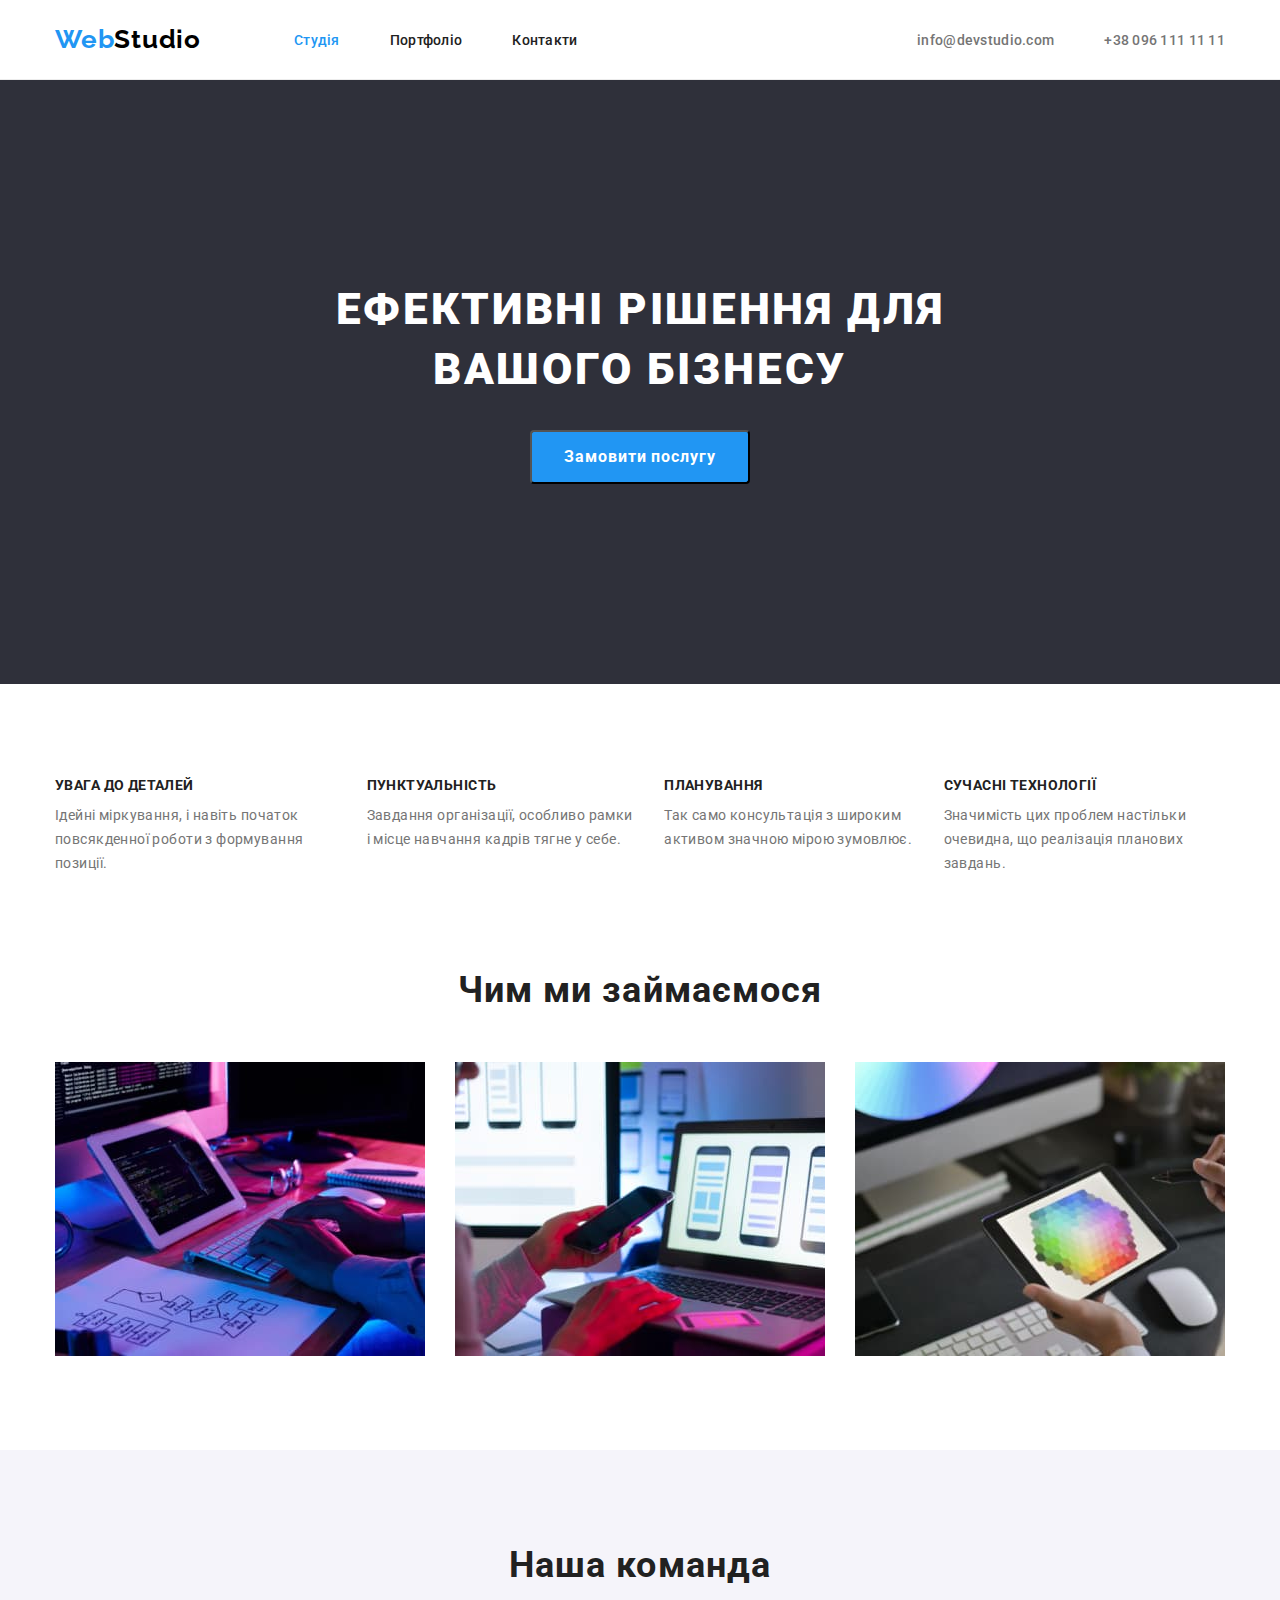
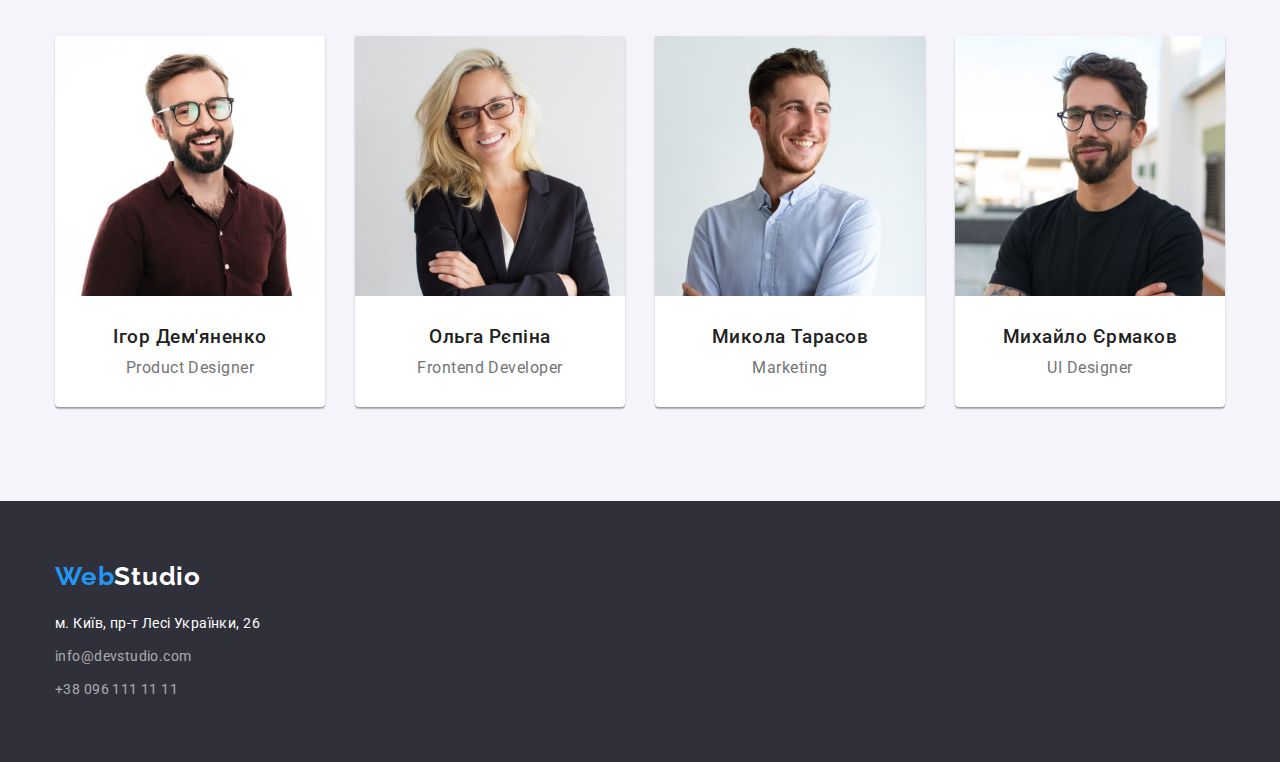
==== index.html @ 0bb7ec4d "Adds HW-3" ====
<!DOCTYPE html>
<html lang="uk">
<head>
    <meta charset="UTF-8">
    <meta http-equiv="X-UA-Compatible" content="IE=edge">
    <meta name="viewport" content="width=device-width, initial-scale=1.0">
    <title>Студія</title>
    <link rel="preconnect" href="https://fonts.googleapis.com">
    <link rel="preconnect" href="https://fonts.gstatic.com" crossorigin>
    <link
        href="https://fonts.googleapis.com/css2?family=Oleo+Script&family=Raleway:wght@700&family=Roboto:wght@400;500;700;900&display=swap"
        rel="stylesheet">
    <link rel="stylesheet" href="https://cdnjs.cloudflare.com/ajax/libs/modern-normalize/1.1.0/modern-normalize.min.css"
        integrity="sha512-wpPYUAdjBVSE4KJnH1VR1HeZfpl1ub8YT/NKx4PuQ5NmX2tKuGu6U/JRp5y+Y8XG2tV+wKQpNHVUX03MfMFn9Q=="
        crossorigin="anonymous" referrerpolicy="no-referrer">
    <link rel="stylesheet" href="./css/styles.css">
</head>
<body>
    
    <!-- Шапка сайту -->
    <header class="header">
        <div class="container">
            <nav class="nav">
                <a href="#" class="logo-header link"><span>Web</span>Studio</a>
                <ul class="list">
                    <li class="list-item">
                        <a href="/" class="nav-item active link">Студія</a>
                    </li>
                    <li class="list-item">
                        <a href="./portfolio.html" class="nav-item link">Портфоліо</a>
                    </li>
                    <li class="list-item">
                        <a href="#" class="nav-item link">Контакти</a>
                    </li>
                </ul>                      
            </nav>
            <ul class="list">
                <li class="list-item">
                    <a href="mailto:info@devstudio.com" class="address-header link">info@devstudio.com</a>                
                </li>
                <li class="list-item">
                    <a href="tel:+380961111111" class="address-header link">+38 096 111 11 11</a>                
                </li>
            </ul>
        </div>
    </header>

    <!-- Головний контент сторінки -->
    <main>
        <!-- Герой -->
        <section class="hero">
            <div class="container">
                <h1 class="hero-title">Ефективні рішення для вашого бізнесу</h1>
                <button type="button" class="hero-button">Замовити послугу</button>
            </div>                
        </section>

        <!-- Особливості -->
        <section class="characteristics section no-padding">
            <div class="container">
                <h2 class="characteristics-title visually-hidden">Особливості</h2>
                <ul class="list">
                    <li class="list-item">
                        <h3 class="characteristic-title">Увага до деталей</h3>
                        <p class="characteristic-text">Ідейні міркування, і навіть початок повсякденної роботи з формування позиції.</p>
                    </li>
                    <li class="list-item">
                        <h3 class="characteristic-title">Пунктуальність</h3>
                        <p class="characteristic-text">Завдання організації, особливо рамки і місце навчання кадрів тягне у себе.</p>
                    </li>
                    <li class="list-item">
                        <h3 class="characteristic-title">Планування</h3>
                        <p class="characteristic-text">Так само консультація з широким активом значною мірою зумовлює.</p>
                    </li>
                    <li class="list-item">
                        <h3 class="characteristic-title">Сучасні технології</h3>
                        <p class="characteristic-text">Значимість цих проблем настільки очевидна, що реалізація планових завдань.</p>
                    </li>
                </ul>
            </div>
        </section>

        <!-- Чим ми займаємося -->
        <section class="works section">
            <div class="container">
                <h2 class="works-title">Чим ми займаємося</h2>
                <ul class="list">
                    <li class="list-item">
                        <img src="./images/img1.jpg" alt="Програміст працює за робочим столом в офісі" width="370">
                    </li>
                    <li class="list-item">
                        <img src="./images/img2.jpg" alt="Дизайнер розробляє застосунок для смартфонів" width="370">
                    </li>
                    <li class="list-item">
                        <img src="./images/img3.jpg" alt="Дизайнер з графічним планшетом з вибором кольорів" width="370">
                    </li>
                </ul>
            </div>
        </section>

        <!-- Наша команда -->
        <section class="team">
            <div class="container">
                <h2 class="team-title">Наша команда</h2>
                <ul class="list">
                    <li class="card">
                        <img src="./images/card1.jpg" alt="Фото Ігоря Дем'яненка" width="270">
                        <div class="card-description">
                            <h3 class="card-title">Ігор Дем'яненко</h3>
                            <p lang="en" class="card-text">Product Designer</p>
                        </div>                        
                    </li>
                    <li class="card">
                        <img src="./images/card2.jpg" alt="Фото Ольги Рєпіной" width="270">
                        <div class="card-description">
                            <h3 class="card-title">Ольга Рєпіна</h3>
                            <p lang="en" class="card-text">Frontend Developer</p>
                        </div>                        
                    </li>
                    <li class="card">
                        <img src="./images/card3.jpg" alt="Фото Миколи Тарасова" width="270">
                        <div class="card-description">
                            <h3 class="card-title">Микола Тарасов</h3>
                            <p lang="en" class="card-text">Marketing</p>
                        </div>                        
                    </li>
                    <li class="card">
                        <img src="./images/card4.jpg" alt="Фото Михайла Єрмакова" width="270">
                        <div class="card-description">
                            <h3 class="card-title">Михайло Єрмаков</h3>
                            <p lang="en" class="card-text">UI Designer</p>
                        </div>                        
                    </li>
                </ul>
            </div>
        </section>        
    </main>

    <!-- Підвал сторінки -->
    <footer class="footer">
        <div class="container">
            <a href="#" class="logo-footer link"><span>Web</span>Studio</a>
            <address class="address">
                <ul class="list">
                    <li class="list-footer">
                        <a href="https://goo.gl/maps/SeXWdGzoHRJxyxAJA" class="map-footer link" target="_blank" rel="noopener noreferrer">м. Київ, пр-т Лесі Українки, 26</a>
                    </li>
                    <li class="list-footer">
                        <a href="mailto:info@devstudio.com" class="address-footer link">info@devstudio.com</a>
                    </li>
                    <li class="list-footer">
                        <a href="tel:+380961111111" class="address-footer link">+38 096 111 11 11</a>
                    </li>
                </ul>            
            </address>        
        </div>
    </footer>
</body>
</html>
---- css/styles.css ----
html {
   box-sizing: border-box;
}
*,
*::before,
*::after {
   box-sizing: inherit;
}
:root {
   --title-dark-color: #212121;
   --text-dark-color: #757575;
   --background-dark-color: #2F303A;
   --black-color: #000000;
   --accent-color: #2196F3;
   --white-color: #FFFFFF;
   --text-light-color: rgba(255, 255, 255, 0.6);
   --background-light-color: #F5F5F5;
   --background-gray-color: #F5F4FA;
   --button-active-color: #188CE8;
   --border-portfolio-color: #EEEEEE;
   --border-header-color: #ECECEC;
}
body {
   margin: 0;
   font-family: 'Roboto', sans-serif;
   color: var(--title-dark-color);
}
.hero-button,
.portfolio-button {
   cursor: pointer;
   font-family: inherit;
}
.link {
   text-decoration: none;
}
.list {
   list-style: none;
   padding: 0;
   margin: 0;
}
img {
   display: block;
   max-width: 100%;
}
h1,
h2,
h3,
h4,
h5,
h6,
p {
   margin: 0;
}
.visually-hidden {
    position: absolute;
    white-space: nowrap;
    width: 1px;
    height: 1px;
    overflow: hidden;
    border: 0;
    padding: 0;
    clip: rect(0 0 0 0);
    clip-path: inset(50%);
    margin: -1px;
 }
 .logo-header,
 .logo-footer {
    font-family: 'Raleway', sans-serif;
    font-weight: 700;
    font-size: 26px;
    line-height: 1.19;
    letter-spacing: 0.03em;
 }
 .container {
    width: 1200px;
    margin: 0 auto;
    padding-left: 15px;
    padding-right: 15px;
 }
 .section {
    padding-top: 94px;
    padding-bottom: 94px;
 }
 .section.no-padding {   
    padding-bottom: 0;
 }

/* Шапка сайту */
.header {
   border-bottom: 1px solid var(--border-header-color);

   background-color: var(--white-color); 
}
.header .container {
   display: flex;
   justify-content: space-between;
   padding-top: 24px;
   padding-bottom: 24px;  
}
.nav,
.header .list {
   display: flex;
   align-items: center;
   /* text-align: center; */
}
.logo-header {
   margin-right: 93px;
   
   color: var(--black-color);   
}
.header .list-item:not(:first-child) {
   margin-left: 50px;
}
.nav-item,
.address-header {   
   font-weight: 500;
   font-size: 14px;
   line-height: 1.14;
   letter-spacing: 0.02em;   
}
.nav-item {
   color: var(--title-dark-color);
}
.address-header {
   color: var(--text-dark-color);
}
.active,
.nav-item:hover,
.nav-item:focus,
.address-header:hover,
.address-header:focus,
.logo-header > span {
   color: var(--accent-color);
}

/* Герой */
.hero {
   text-align: center;
   padding-top: 200px;
   padding-bottom: 200px;
   
   background-color: var(--background-dark-color);
}
.hero-title {
   max-width: 696px;
   margin: 0 auto 30px;

   color: var(--white-color); 

   font-weight: 900;
   font-size: 44px;
   line-height: 1.36;   
   letter-spacing: 0.06em;
   text-transform: uppercase;     
}
.hero-button {
   border-radius: 4px;
   padding: 10px 32px;

   color: var(--white-color);
   background-color: var(--accent-color); 

   font-weight: 700;
   font-size: 16px;
   line-height: 1.88;    
   letter-spacing: 0.06em;   
}
.hero-button:hover,
.hero-button:focus {
   background-color: var(--button-active-color);
}

/* Особливості */
.characteristics .list {
   display: flex;
}
.characteristics .list-item:not(:last-child) {
   margin-right: 30px;
}
.characteristic-title {
   margin-bottom: 10px;

   font-weight: 700;
   font-size: 14px;
   line-height: 1.14;
   letter-spacing: 0.03em;
   text-transform: uppercase;   
}
.characteristic-text {
   color: var(--text-dark-color);

   font-size: 14px;
   line-height: 1.71;   
   letter-spacing: 0.03em;  
}

/* Чим ми займаємося */
.works-title {
   margin-bottom: 50px;
   text-align: center; 

   font-weight: 700;
   font-size: 36px;
   line-height: 1.17;   
   letter-spacing: 0.03em;   
}
.works .list {
   display: flex;
}
.works .list-item:not(:last-child) {
   margin-right: 30px;
}

/* Наша команда */
.team {
   background-color: var(--background-gray-color);
}
.team .container {
   padding-top: 94px;
   padding-bottom: 94px; 
   text-align: center;
}
.team .list {
   display: flex;
}
.team-title { 
   margin-bottom: 50px;
  
   font-weight: 700;
   font-size: 36px;
   line-height: 1.17;   
   letter-spacing: 0.03em;   
}
.card {
   background-color: var(--white-color);

   font-size: 16px;
   line-height: 1.19;  
   letter-spacing: 0.03em;
   
   border-radius: 0px 0px 4px 4px;
   box-shadow: 0px 1px 3px rgba(0, 0, 0, 0.12), 0px 1px 1px rgba(0, 0, 0, 0.14), 0px 2px 1px rgba(0, 0, 0, 0.2);
}
.card:not(:last-child) {
   margin-right: 30px;
}
.card-description {
   padding-top: 30px;
   padding-bottom: 30px;
}
.card-title {
   font-weight: 500;
}
.card-text {
   margin-top: 10px;

   color: var(--text-dark-color);    
}

/* Підвал сторінки */
.footer {
   padding-top: 60px;
   padding-bottom: 60px;

   background-color: var(--background-dark-color);   
}
.logo-footer {
   color: var(--white-color); 
} 
.map-footer,
.address-footer {   
   font-style: normal;  
   font-size: 14px;
   line-height: 1.71;   
   letter-spacing: 0.03em;
}
.map-footer {
   color: var(--white-color);
}
.address-footer {   
   color: var(--text-light-color);   
}
.map-footer:hover,
.map-footer:focus,
.address-footer:hover,
.address-footer:focus,
.logo-footer > span {
   color: var(--accent-color);
}
.address {
   margin-top: 20px;
}
.list-footer:not(:last-child) {
   margin-bottom: 9px;
}

/* Портфоліо */
.buttons {
   display: flex;
   justify-content: center;
   margin-bottom: 50px;
}
.buttons .list-item:not(:last-child) {
   margin-right: 8px;
}
.portfolio-button {
   padding: 6px 22px;
   text-align: center;
   border: none;
   border-radius: 4px;

   background-color: var(--background-gray-color);

   font-weight: 500;
   font-size: 16px;
   line-height: 1.62;   
   letter-spacing: 0.03em;  
}
.portfolio-button:hover,
.portfolio-button:focus {
   box-shadow: 0px 3px 1px rgba(0, 0, 0, 0.1), 0px 1px 2px rgba(0, 0, 0, 0.08), 0px 2px 2px rgba(0, 0, 0, 0.12);
   
   background-color: var(--accent-color);
   color: var(--white-color);   
}
.projects {
   display: flex;
   flex-wrap: wrap;
   gap: 30px; 

   /* display: grid;
   grid-template-columns: repeat(3, 1fr);
   grid-template-rows: repeat(3, 1fr);
   grid-column-gap: 30px;
   grid-row-gap: 30px; */
}
.project {
   flex-basis: calc((100% - 60px) / 3);   

   background-color: var(--white-color);    
}
.project img {
   width: 100%;
}
.project-description {
   padding: 20px 24px;
   border-right: 1px solid var(--border-portfolio-color);
   border-left: 1px solid var(--border-portfolio-color);
   border-bottom: 1px solid var(--border-portfolio-color);
}
.project-title {  
   font-weight: 700;
   font-size: 18px;
   line-height: 2.0;  
   letter-spacing: 0.06em;
}
.project-text {
   margin-top: 4px;

   color: var(--text-dark-color);   
   font-size: 16px;
   line-height: 1.88;  
   letter-spacing: 0.03em;     
}
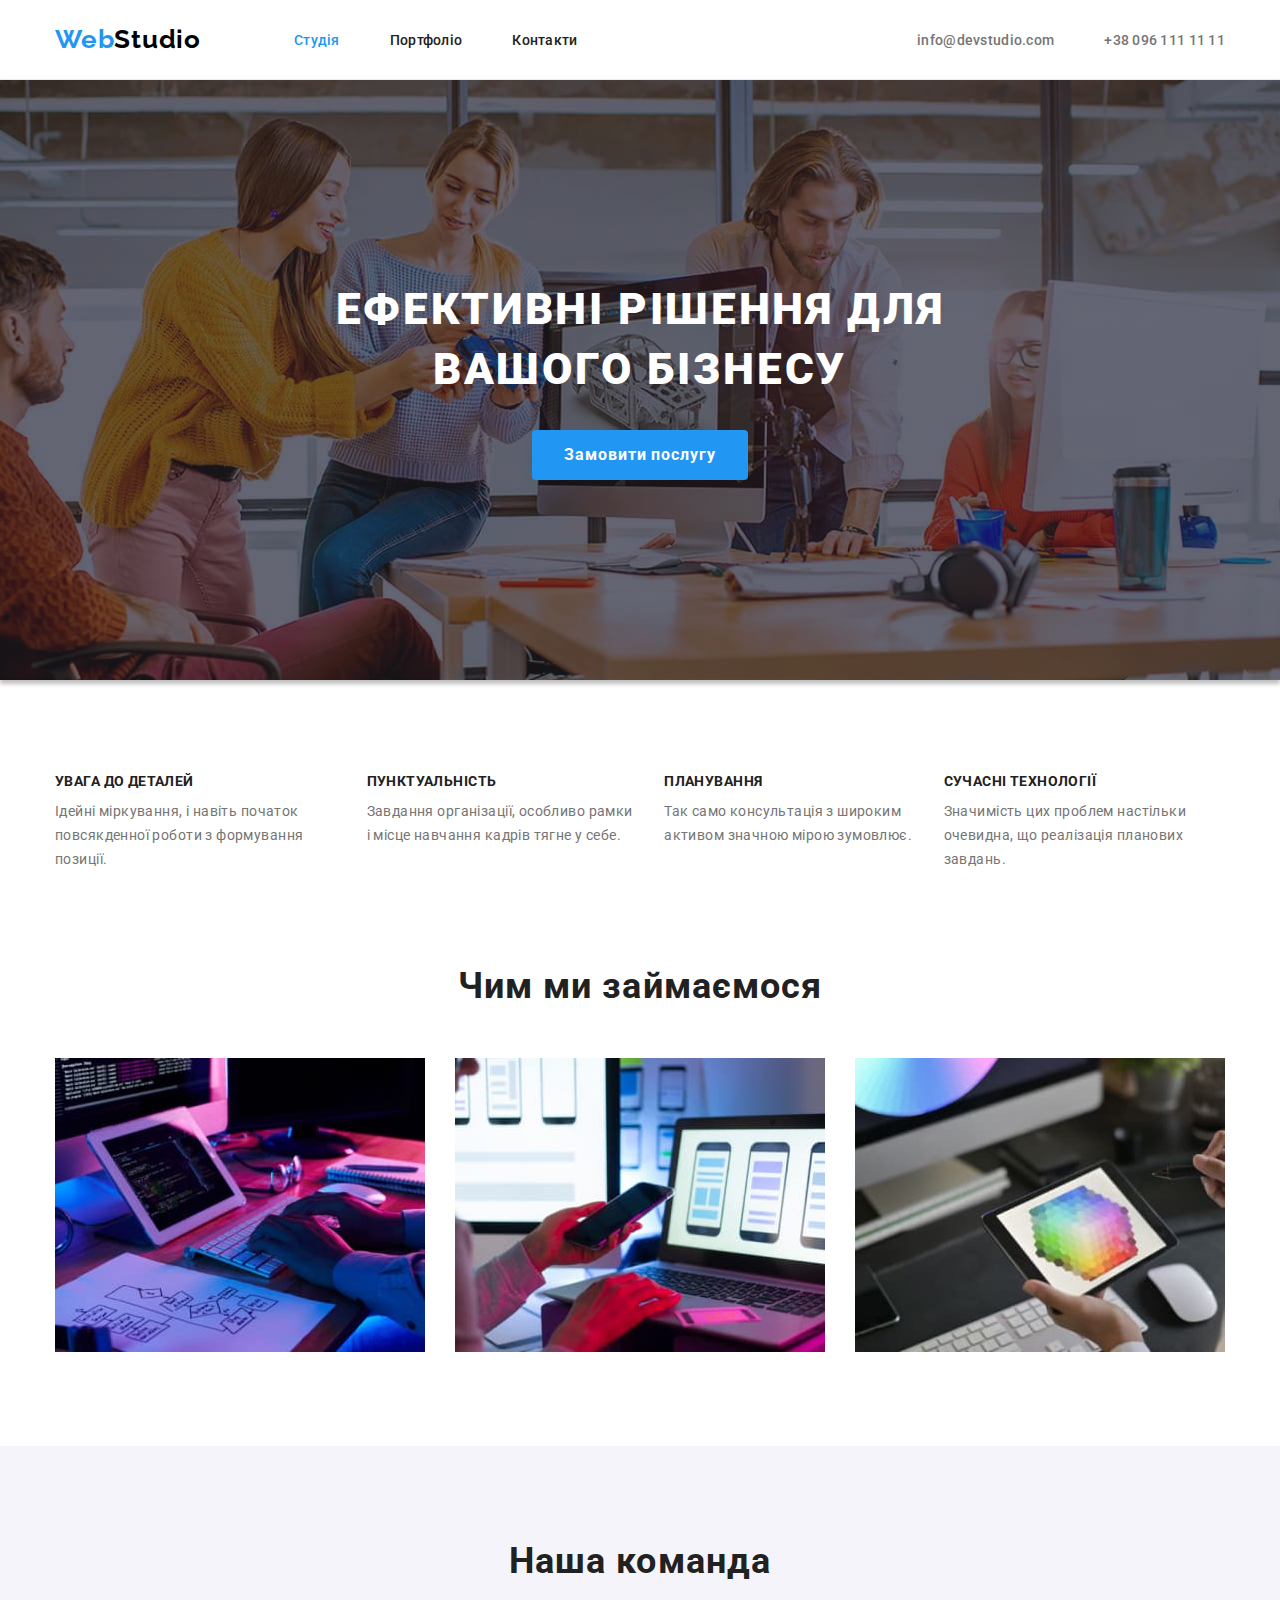
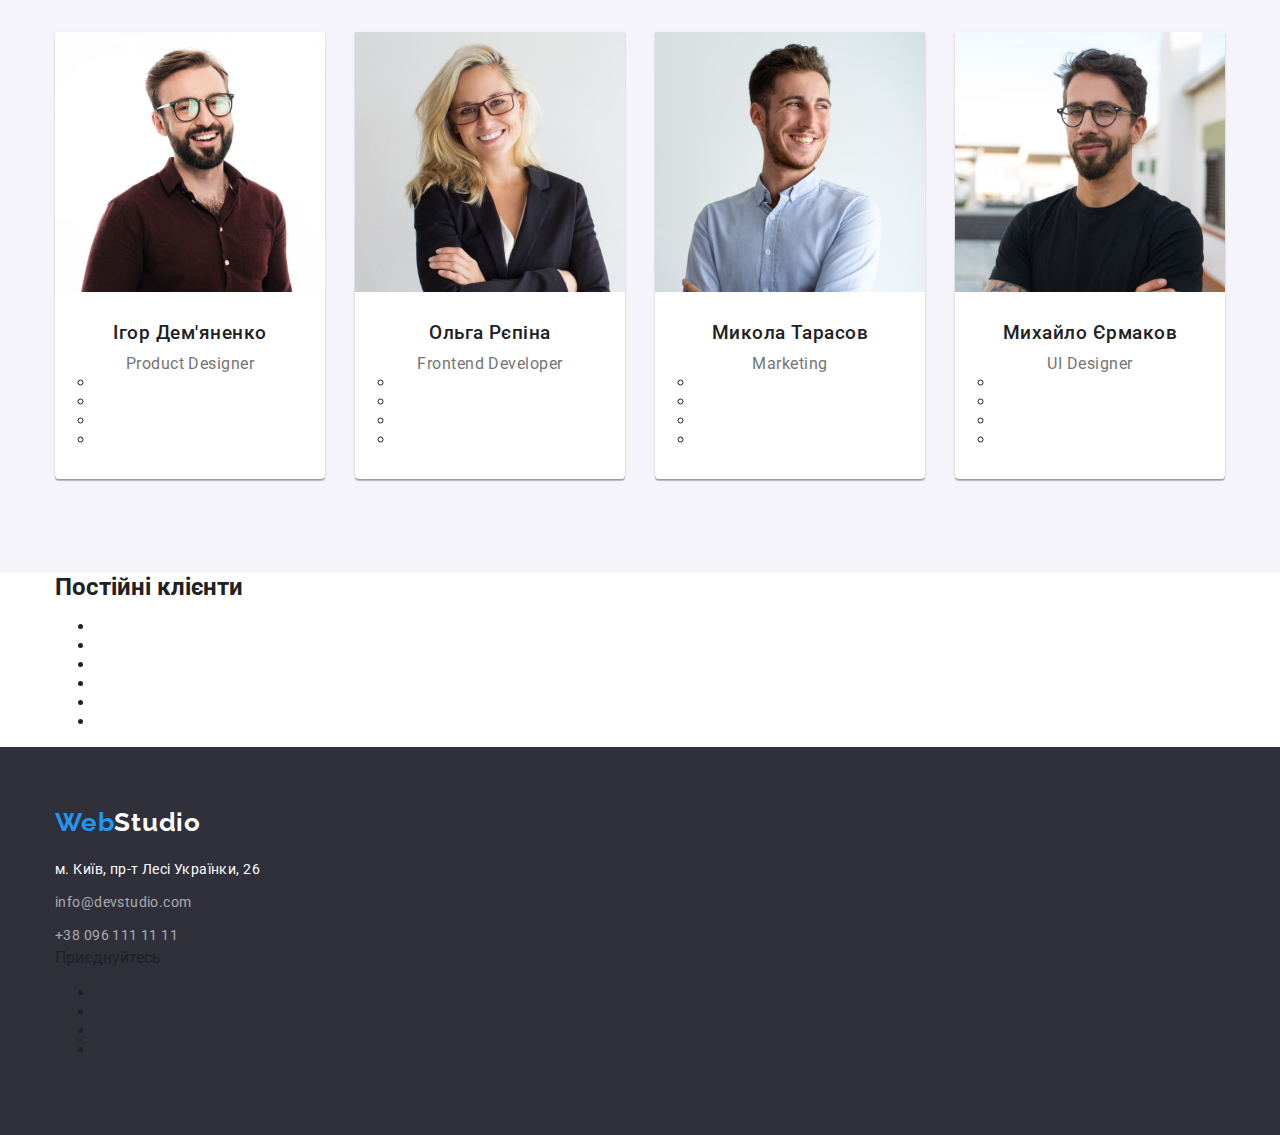
==== commit 2bbb8b51: "Adds section clients" ====
--- a/index.html
+++ b/index.html
@@ -108,6 +108,12 @@
                         <div class="card-description">
                             <h3 class="card-title">Ігор Дем'яненко</h3>
                             <p lang="en" class="card-text">Product Designer</p>
+                            <ul>
+                                <li></li>
+                                <li></li>
+                                <li></li>
+                                <li></li>
+                            </ul>
                         </div>                        
                     </li>
                     <li class="card">
@@ -115,6 +121,12 @@
                         <div class="card-description">
                             <h3 class="card-title">Ольга Рєпіна</h3>
                             <p lang="en" class="card-text">Frontend Developer</p>
+                            <ul>
+                                <li></li>
+                                <li></li>
+                                <li></li>
+                                <li></li>
+                            </ul>
                         </div>                        
                     </li>
                     <li class="card">
@@ -122,6 +134,12 @@
                         <div class="card-description">
                             <h3 class="card-title">Микола Тарасов</h3>
                             <p lang="en" class="card-text">Marketing</p>
+                            <ul>
+                                <li></li>
+                                <li></li>
+                                <li></li>
+                                <li></li>
+                            </ul>
                         </div>                        
                     </li>
                     <li class="card">
@@ -129,11 +147,32 @@
                         <div class="card-description">
                             <h3 class="card-title">Михайло Єрмаков</h3>
                             <p lang="en" class="card-text">UI Designer</p>
-                        </div>                        
-                    </li>
-                </ul>
-            </div>
-        </section>        
+                            <ul>
+                                <li></li>
+                                <li></li>
+                                <li></li>
+                                <li></li>
+                            </ul>
+                        </div>                        
+                    </li>
+                </ul>
+            </div>
+        </section>
+        
+        <!-- Постійні клієнти -->
+        <section class="clients">
+            <div class="container">
+                <h2 class="clients-title">Постійні клієнти</h2>
+                <ul>
+                    <li></li>
+                    <li></li>
+                    <li></li>
+                    <li></li>
+                    <li></li>
+                    <li></li>
+                </ul>
+            </div>
+        </section>
     </main>
 
     <!-- Підвал сторінки -->
@@ -152,7 +191,16 @@
                         <a href="tel:+380961111111" class="address-footer link">+38 096 111 11 11</a>
                     </li>
                 </ul>            
-            </address>        
+            </address>
+            <div>
+                <p>Приєднуйтесь</p>
+                <ul>
+                    <li></li>
+                    <li></li>
+                    <li></li>
+                    <li></li>
+                </ul>
+            </div>        
         </div>
     </footer>
 </body>
--- a/css/styles.css
+++ b/css/styles.css
@@ -19,6 +19,9 @@
    --button-active-color: #188CE8;
    --border-portfolio-color: #EEEEEE;
    --border-header-color: #ECECEC;
+   --icon-color: #AFB1B8;
+   --overlay-color: rgba(47, 48, 58, 0.4);
+   --background-hero-color: #C4C4C4;
 }
 body {
    margin: 0;
@@ -138,8 +141,14 @@
    text-align: center;
    padding-top: 200px;
    padding-bottom: 200px;
-   
-   background-color: var(--background-dark-color);
+   box-shadow: 0px 4px 4px rgba(0, 0, 0, 0.25);   
+      
+   background: 
+      linear-gradient(var(--overlay-color), var(--overlay-color)), 
+      url('../images/hero.jpg');
+   background-position: center;
+   background-repeat: no-repeat; 
+   background-color: var(--background-hero-color);
 }
 .hero-title {
    max-width: 696px;
@@ -156,6 +165,7 @@
 .hero-button {
    border-radius: 4px;
    padding: 10px 32px;
+   border: none;
 
    color: var(--white-color);
    background-color: var(--accent-color); 
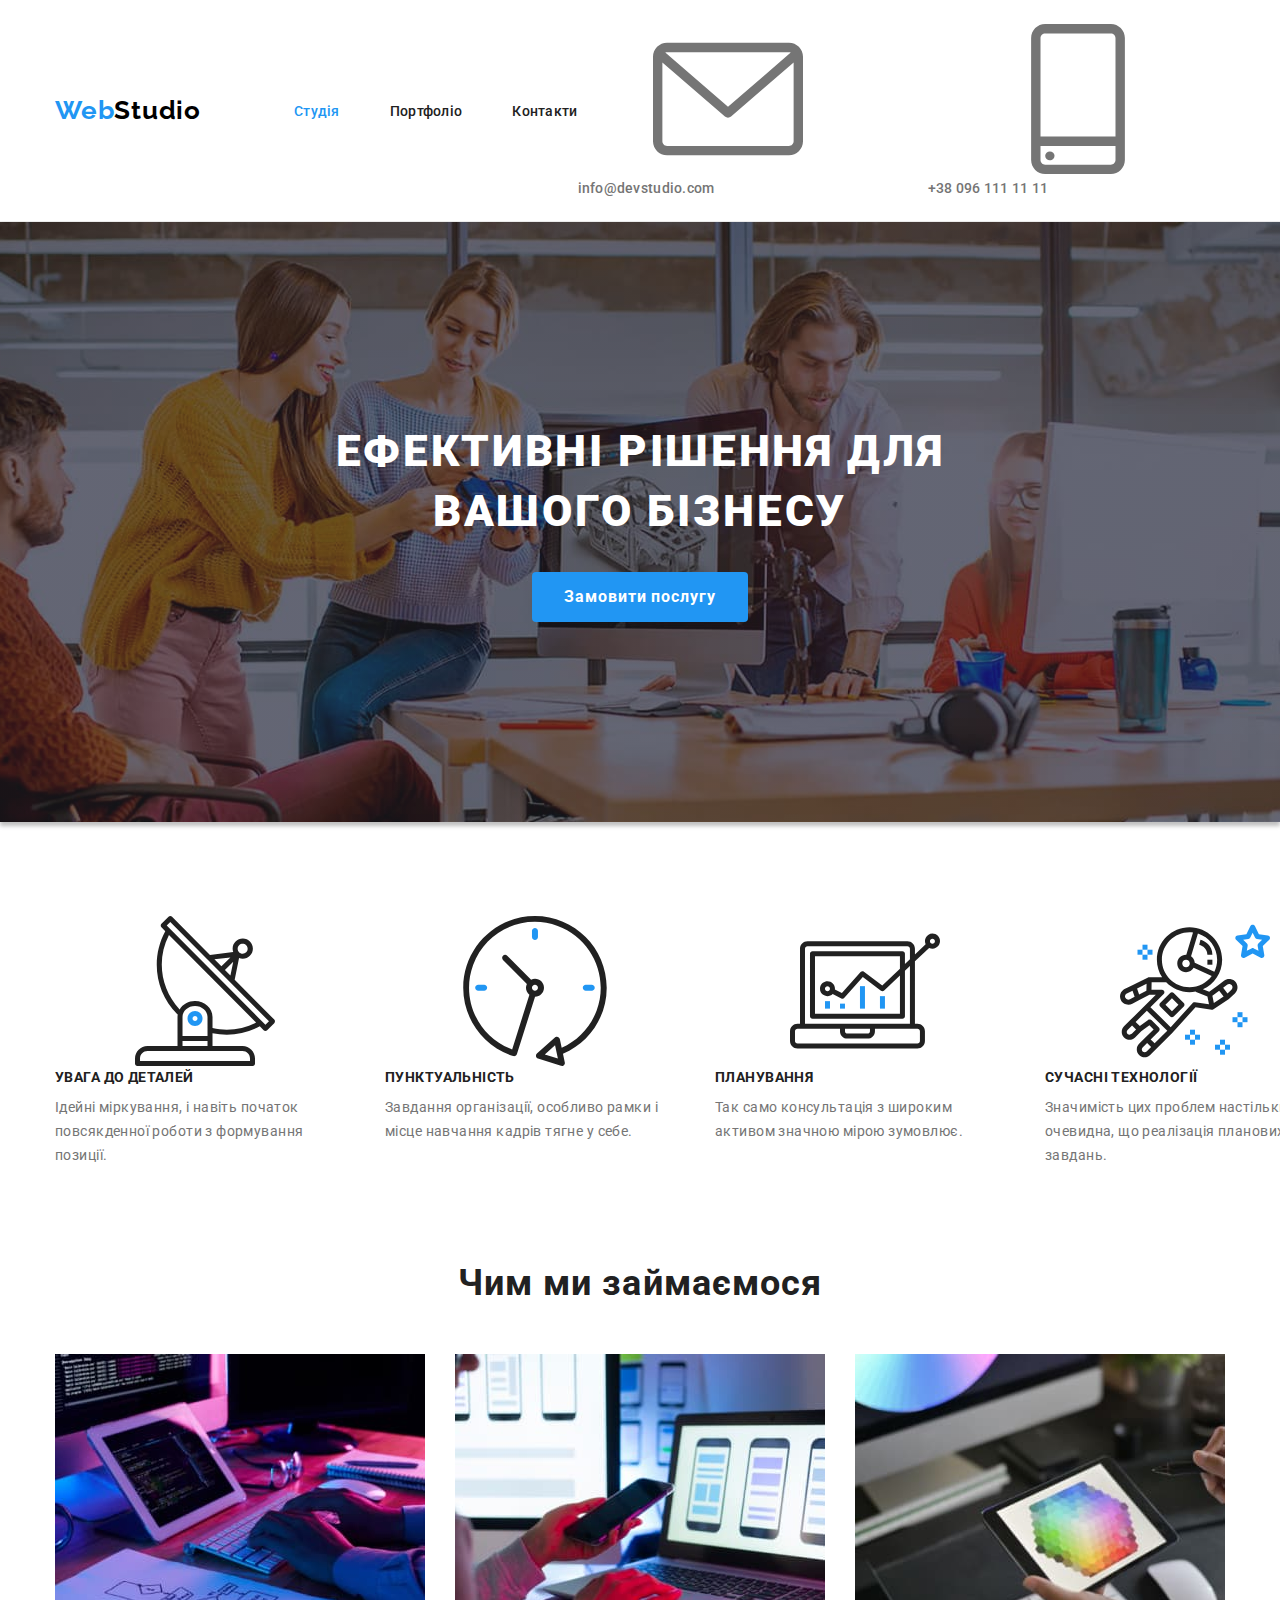
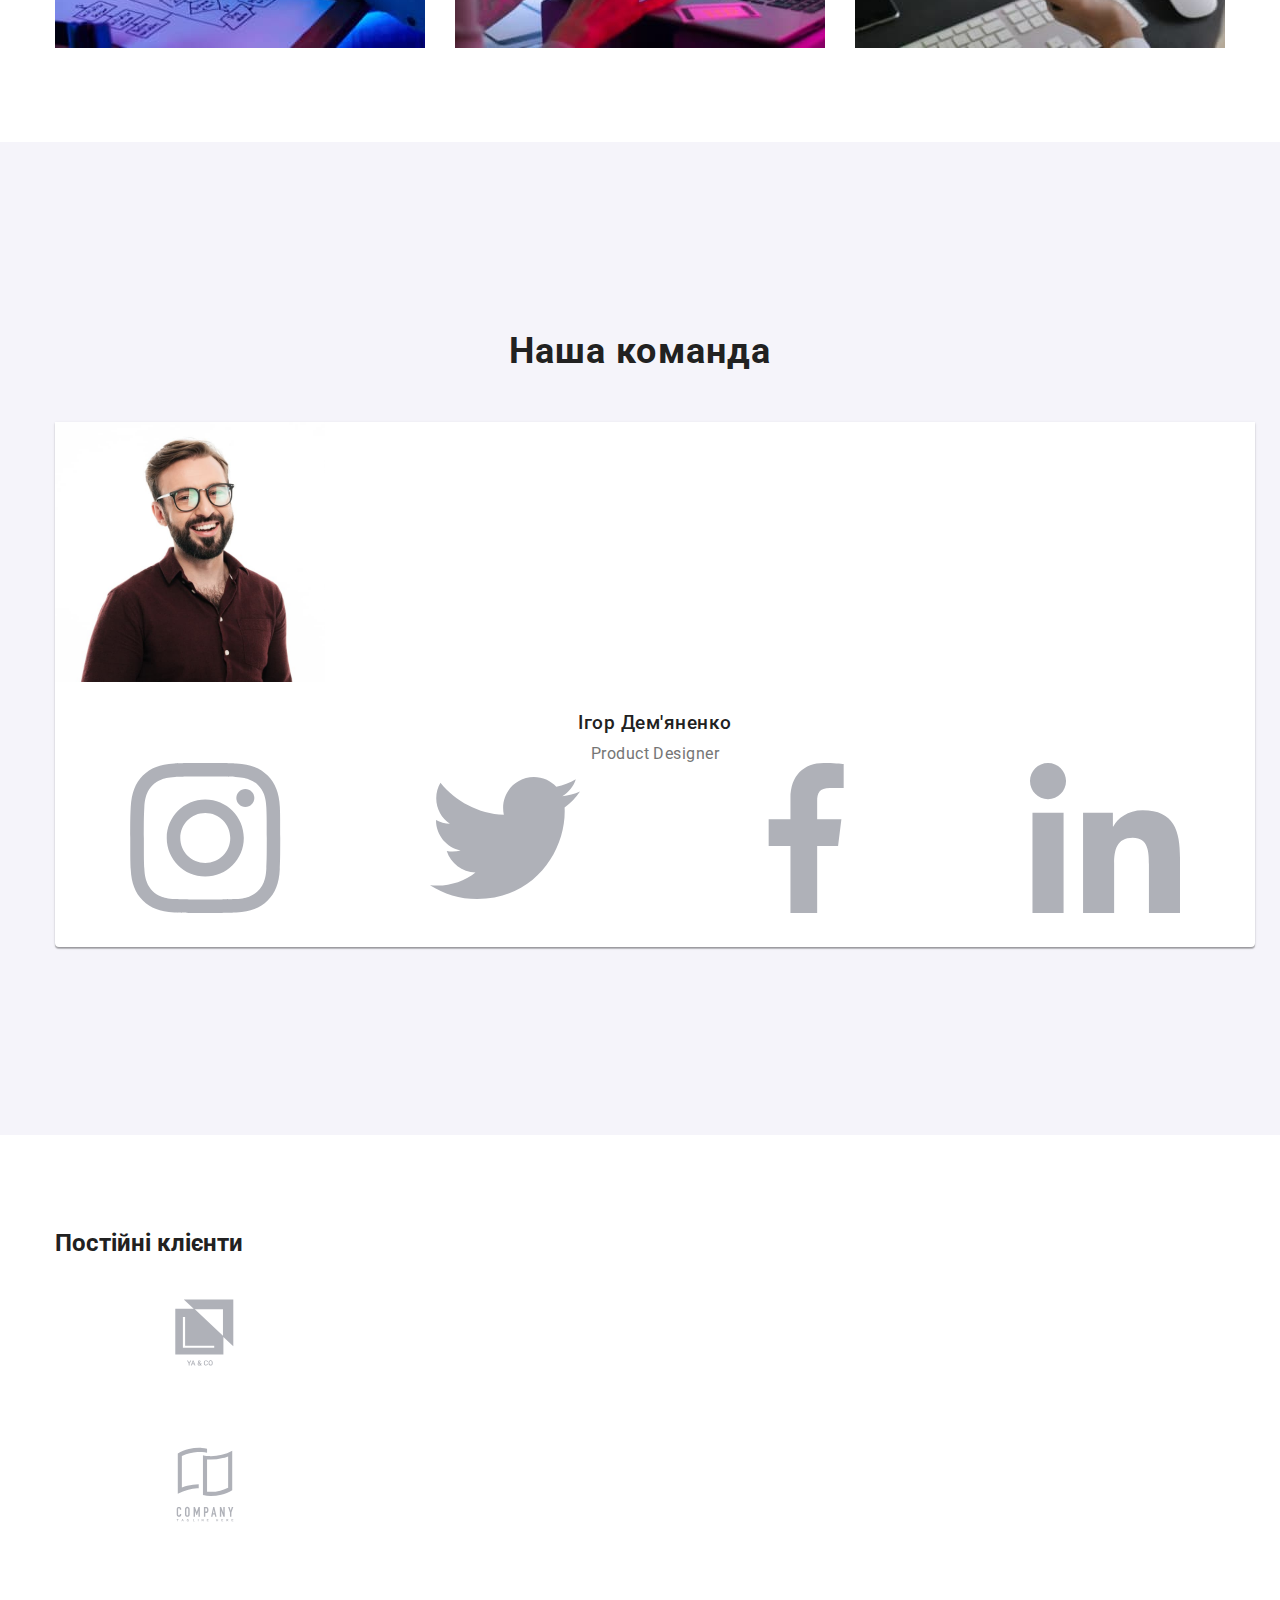
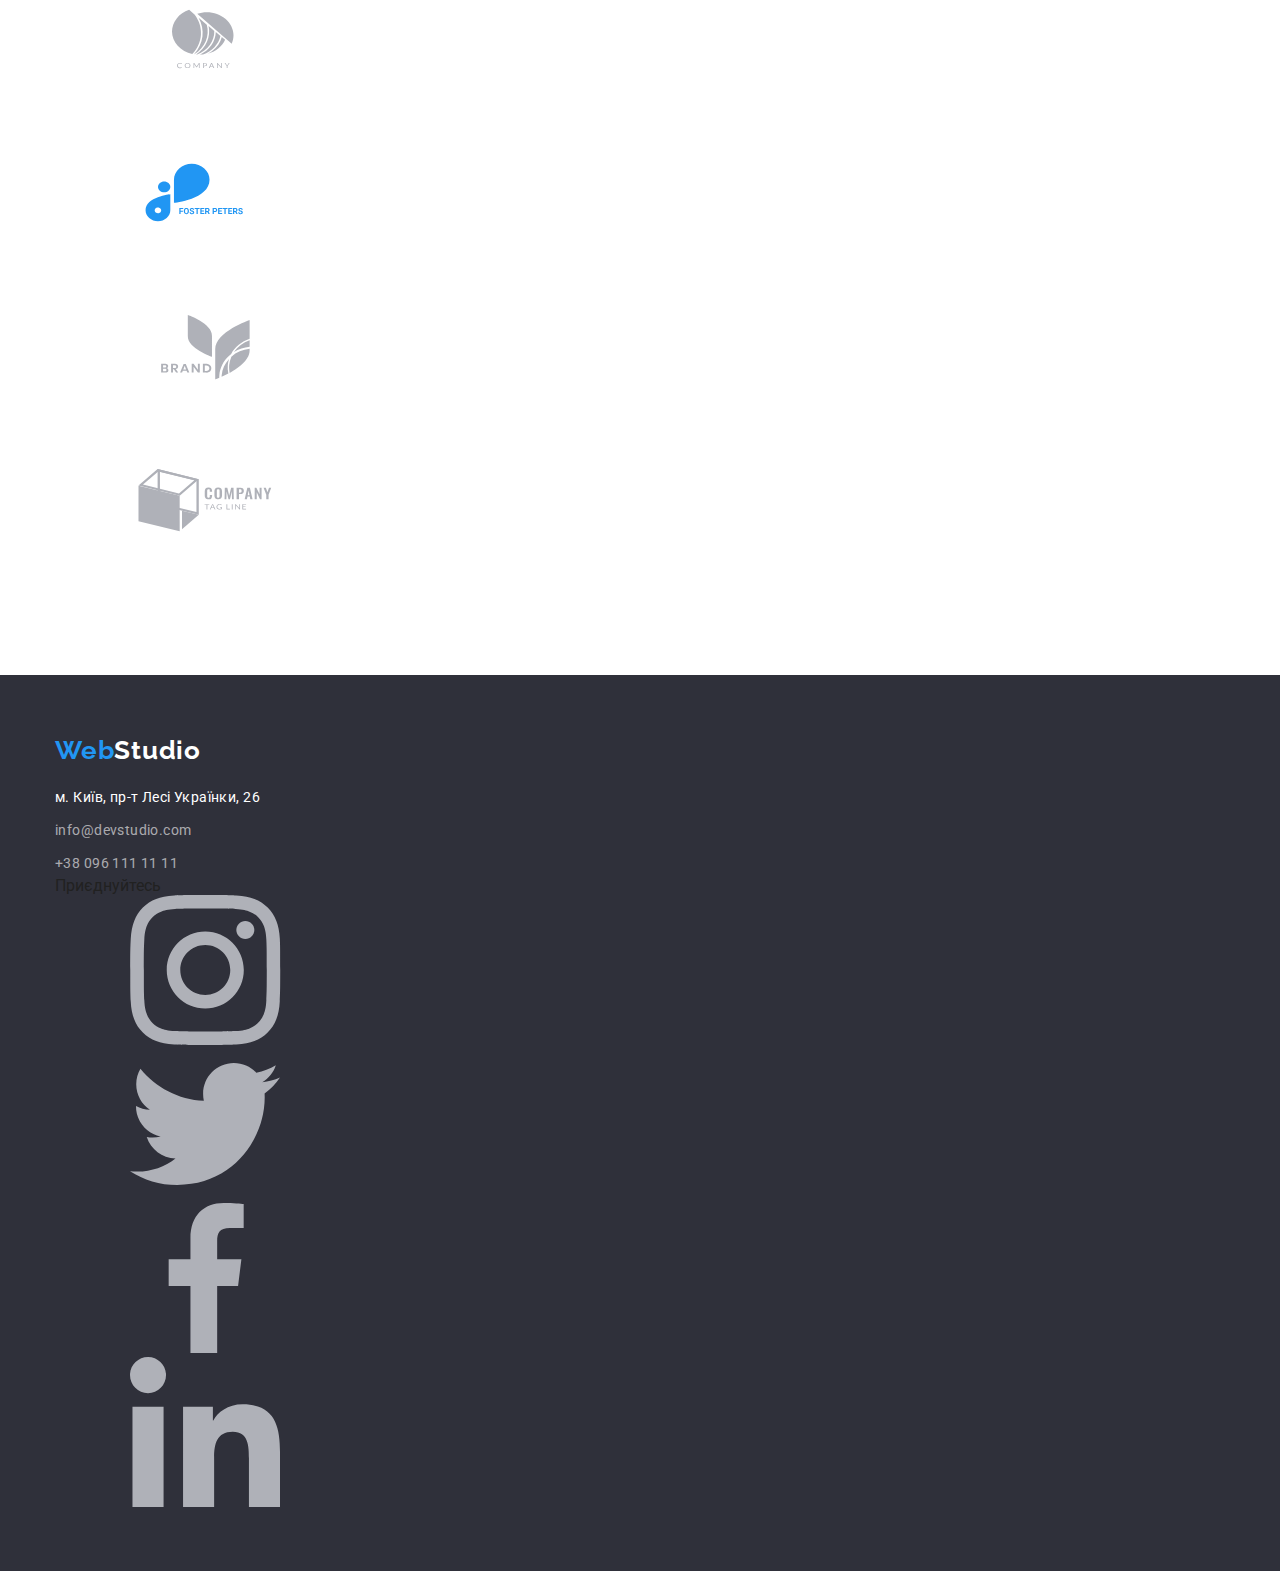
==== commit c812d7a1: "Adds svg to proekt" ====
--- a/index.html
+++ b/index.html
@@ -35,11 +35,21 @@
                 </ul>                      
             </nav>
             <ul class="list">
-                <li class="list-item">
-                    <a href="mailto:info@devstudio.com" class="address-header link">info@devstudio.com</a>                
+                <li class="list-item">                    
+                    <a href="mailto:info@devstudio.com" class="address-header link">
+                        <svg class="envelope">
+                            <use href="./images/icons.svg#icon-envelope"></use>
+                        </svg>
+                        info@devstudio.com
+                    </a>                
                 </li>
-                <li class="list-item">
-                    <a href="tel:+380961111111" class="address-header link">+38 096 111 11 11</a>                
+                <li class="list-item">                    
+                    <a href="tel:+380961111111" class="address-header link">
+                        <svg class="smartphone">
+                            <use href="./images/icons.svg#icon-smartphone"></use>
+                        </svg>
+                        +38 096 111 11 11
+                    </a>                
                 </li>
             </ul>
         </div>
@@ -61,18 +71,30 @@
                 <h2 class="characteristics-title visually-hidden">Особливості</h2>
                 <ul class="list">
                     <li class="list-item">
+                        <svg class="antenna">
+                            <use href="./images/icons.svg#icon-antenna"></use>
+                        </svg>
                         <h3 class="characteristic-title">Увага до деталей</h3>
                         <p class="characteristic-text">Ідейні міркування, і навіть початок повсякденної роботи з формування позиції.</p>
                     </li>
                     <li class="list-item">
+                        <svg class="clock">
+                            <use href="./images/icons.svg#icon-clock"></use>
+                        </svg>
                         <h3 class="characteristic-title">Пунктуальність</h3>
                         <p class="characteristic-text">Завдання організації, особливо рамки і місце навчання кадрів тягне у себе.</p>
                     </li>
                     <li class="list-item">
+                        <svg class="diagram">
+                            <use href="./images/icons.svg#icon-diagram"></use>
+                        </svg>
                         <h3 class="characteristic-title">Планування</h3>
                         <p class="characteristic-text">Так само консультація з широким активом значною мірою зумовлює.</p>
                     </li>
                     <li class="list-item">
+                        <svg class="astronaut">
+                            <use href="./images/icons.svg#icon-astronaut"></use>
+                        </svg>
                         <h3 class="characteristic-title">Сучасні технології</h3>
                         <p class="characteristic-text">Значимість цих проблем настільки очевидна, що реалізація планових завдань.</p>
                     </li>
@@ -99,7 +121,7 @@
         </section>
 
         <!-- Наша команда -->
-        <section class="team">
+        <section class="team section">
             <div class="container">
                 <h2 class="team-title">Наша команда</h2>
                 <ul class="list">
@@ -108,11 +130,35 @@
                         <div class="card-description">
                             <h3 class="card-title">Ігор Дем'яненко</h3>
                             <p lang="en" class="card-text">Product Designer</p>
-                            <ul>
-                                <li></li>
-                                <li></li>
-                                <li></li>
-                                <li></li>
+                            <ul class="list">
+                                <li class="list-item">
+                                    <a href="#">
+                                        <svg class="instagram">
+                                            <use href="./images/icons.svg#icon-instagram"></use>
+                                        </svg>
+                                    </a>
+                                </li>
+                                <li class="list-item">
+                                    <a href="#">
+                                        <svg class="twitter">
+                                            <use href="./images/icons.svg#icon-twitter"></use>
+                                        </svg>
+                                    </a>
+                                </li>
+                                <li class="list-item">
+                                    <a href="#">
+                                        <svg class="facebook">
+                                            <use href="./images/icons.svg#icon-facebook"></use>
+                                        </svg>
+                                    </a>
+                                </li>
+                                <li class="list-item">
+                                    <a href="">
+                                        <svg class="linkedin">
+                                            <use href="./images/icons.svg#icon-linkedin"></use>
+                                        </svg>
+                                    </a>
+                                </li>
                             </ul>
                         </div>                        
                     </li>
@@ -121,11 +167,35 @@
                         <div class="card-description">
                             <h3 class="card-title">Ольга Рєпіна</h3>
                             <p lang="en" class="card-text">Frontend Developer</p>
-                            <ul>
-                                <li></li>
-                                <li></li>
-                                <li></li>
-                                <li></li>
+                            <ul class="list">
+                                <li class="list-item">
+                                    <a href="#">
+                                        <svg class="instagram">
+                                            <use href="./images/icons.svg#icon-instagram"></use>
+                                        </svg>
+                                    </a>
+                                </li>
+                                <li class="list-item">
+                                    <a href="#">
+                                        <svg class="twitter">
+                                            <use href="./images/icons.svg#icon-twitter"></use>
+                                        </svg>
+                                    </a>
+                                </li>
+                                <li class="list-item">
+                                    <a href="#">
+                                        <svg class="facebook">
+                                            <use href="./images/icons.svg#icon-facebook"></use>
+                                        </svg>
+                                    </a>
+                                </li>
+                                <li class="list-item">
+                                    <a href="">
+                                        <svg class="linkedin">
+                                            <use href="./images/icons.svg#icon-linkedin"></use>
+                                        </svg>
+                                    </a>
+                                </li>
                             </ul>
                         </div>                        
                     </li>
@@ -134,11 +204,35 @@
                         <div class="card-description">
                             <h3 class="card-title">Микола Тарасов</h3>
                             <p lang="en" class="card-text">Marketing</p>
-                            <ul>
-                                <li></li>
-                                <li></li>
-                                <li></li>
-                                <li></li>
+                            <ul class="list">
+                                <li class="list-item">
+                                    <a href="#">
+                                        <svg class="instagram">
+                                            <use href="./images/icons.svg#icon-instagram"></use>
+                                        </svg>
+                                    </a>
+                                </li>
+                                <li class="list-item">
+                                    <a href="#">
+                                        <svg class="twitter">
+                                            <use href="./images/icons.svg#icon-twitter"></use>
+                                        </svg>
+                                    </a>
+                                </li>
+                                <li class="list-item">
+                                    <a href="#">
+                                        <svg class="facebook">
+                                            <use href="./images/icons.svg#icon-facebook"></use>
+                                        </svg>
+                                    </a>
+                                </li>
+                                <li class="list-item">
+                                    <a href="">
+                                        <svg class="linkedin">
+                                            <use href="./images/icons.svg#icon-linkedin"></use>
+                                        </svg>
+                                    </a>
+                                </li>
                             </ul>
                         </div>                        
                     </li>
@@ -147,11 +241,35 @@
                         <div class="card-description">
                             <h3 class="card-title">Михайло Єрмаков</h3>
                             <p lang="en" class="card-text">UI Designer</p>
-                            <ul>
-                                <li></li>
-                                <li></li>
-                                <li></li>
-                                <li></li>
+                            <ul class="list">
+                                <li class="list-item">
+                                    <a href="#">
+                                        <svg class="instagram">
+                                            <use href="./images/icons.svg#icon-instagram"></use>
+                                        </svg>
+                                    </a>
+                                </li>
+                                <li class="list-item">
+                                    <a href="#">
+                                        <svg class="twitter">
+                                            <use href="./images/icons.svg#icon-twitter"></use>
+                                        </svg>
+                                    </a>
+                                </li>
+                                <li class="list-item">
+                                    <a href="#">
+                                        <svg class="facebook">
+                                            <use href="./images/icons.svg#icon-facebook"></use>
+                                        </svg>
+                                    </a>
+                                </li>
+                                <li class="list-item">
+                                    <a href="">
+                                        <svg class="linkedin">
+                                            <use href="./images/icons.svg#icon-linkedin"></use>
+                                        </svg>
+                                    </a>
+                                </li>
                             </ul>
                         </div>                        
                     </li>
@@ -160,16 +278,52 @@
         </section>
         
         <!-- Постійні клієнти -->
-        <section class="clients">
+        <section class="clients section">
             <div class="container">
                 <h2 class="clients-title">Постійні клієнти</h2>
-                <ul>
-                    <li></li>
-                    <li></li>
-                    <li></li>
-                    <li></li>
-                    <li></li>
-                    <li></li>
+                <ul class="list">
+                    <li class="list-item">
+                        <a href="#">
+                            <svg class="logo1">
+                                <use href="./images/icons.svg#icon-logo1"></use>
+                            </svg>
+                        </a>                        
+                    </li>
+                    <li class="list-item">
+                        <a href="#">
+                            <svg class="logo2">
+                                <use href="./images/icons.svg#icon-logo2"></use>
+                            </svg>
+                        </a>                        
+                    </li>
+                    <li class="list-item">
+                        <a href="#">
+                            <svg class="logo3">
+                                <use href="./images/icons.svg#icon-logo3"></use>
+                            </svg>
+                        </a>
+                    </li>
+                    <li class="list-item">
+                        <a href="#">
+                            <svg class="logo4">
+                                <use href="./images/icons.svg#icon-logo4"></use>
+                            </svg>
+                        </a>
+                    </li>
+                    <li class="list-item">
+                        <a href="#">
+                            <svg class="logo5">
+                                <use href="./images/icons.svg#icon-logo5"></use>
+                            </svg>
+                        </a>
+                    </li>
+                    <li class="list-item">
+                        <a href="#">
+                            <svg class="logo6">
+                                <use href="./images/icons.svg#icon-logo6"></use>
+                            </svg>
+                        </a>
+                    </li>
                 </ul>
             </div>
         </section>
@@ -178,27 +332,54 @@
     <!-- Підвал сторінки -->
     <footer class="footer">
         <div class="container">
-            <a href="#" class="logo-footer link"><span>Web</span>Studio</a>
-            <address class="address">
-                <ul class="list">
-                    <li class="list-footer">
-                        <a href="https://goo.gl/maps/SeXWdGzoHRJxyxAJA" class="map-footer link" target="_blank" rel="noopener noreferrer">м. Київ, пр-т Лесі Українки, 26</a>
-                    </li>
-                    <li class="list-footer">
-                        <a href="mailto:info@devstudio.com" class="address-footer link">info@devstudio.com</a>
-                    </li>
-                    <li class="list-footer">
-                        <a href="tel:+380961111111" class="address-footer link">+38 096 111 11 11</a>
-                    </li>
-                </ul>            
-            </address>
-            <div>
-                <p>Приєднуйтесь</p>
-                <ul>
-                    <li></li>
-                    <li></li>
-                    <li></li>
-                    <li></li>
+            <div class="primary-footer">
+                <a href="#" class="logo-footer link"><span>Web</span>Studio</a>
+                <address class="address">
+                    <ul class="list">
+                        <li class="list-footer">
+                            <a href="https://goo.gl/maps/SeXWdGzoHRJxyxAJA" class="map-footer link" target="_blank"
+                                rel="noopener noreferrer">м. Київ, пр-т Лесі Українки, 26</a>
+                        </li>
+                        <li class="list-footer">
+                            <a href="mailto:info@devstudio.com" class="address-footer link">info@devstudio.com</a>
+                        </li>
+                        <li class="list-footer">
+                            <a href="tel:+380961111111" class="address-footer link">+38 096 111 11 11</a>
+                        </li>
+                    </ul>
+                </address>
+            </div>
+            <div class="secondary-footer">
+                <p class="secondary-footer-text">Приєднуйтесь</p>
+                <ul class="list">
+                    <li class="list-item">
+                        <a href="#">
+                            <svg class="instagram">
+                                <use href="./images/icons.svg#icon-instagram"></use>
+                            </svg>
+                        </a>
+                    </li>
+                    <li class="list-item">
+                        <a href="#">
+                            <svg class="twitter">
+                                <use href="./images/icons.svg#icon-twitter"></use>
+                            </svg>
+                        </a>
+                    </li>
+                    <li class="list-item">
+                        <a href="#">
+                            <svg class="facebook">
+                                <use href="./images/icons.svg#icon-facebook"></use>
+                            </svg>
+                        </a>
+                    </li>
+                    <li class="list-item">
+                        <a href="">
+                            <svg class="linkedin">
+                                <use href="./images/icons.svg#icon-linkedin"></use>
+                            </svg>
+                        </a>
+                    </li>
                 </ul>
             </div>        
         </div>
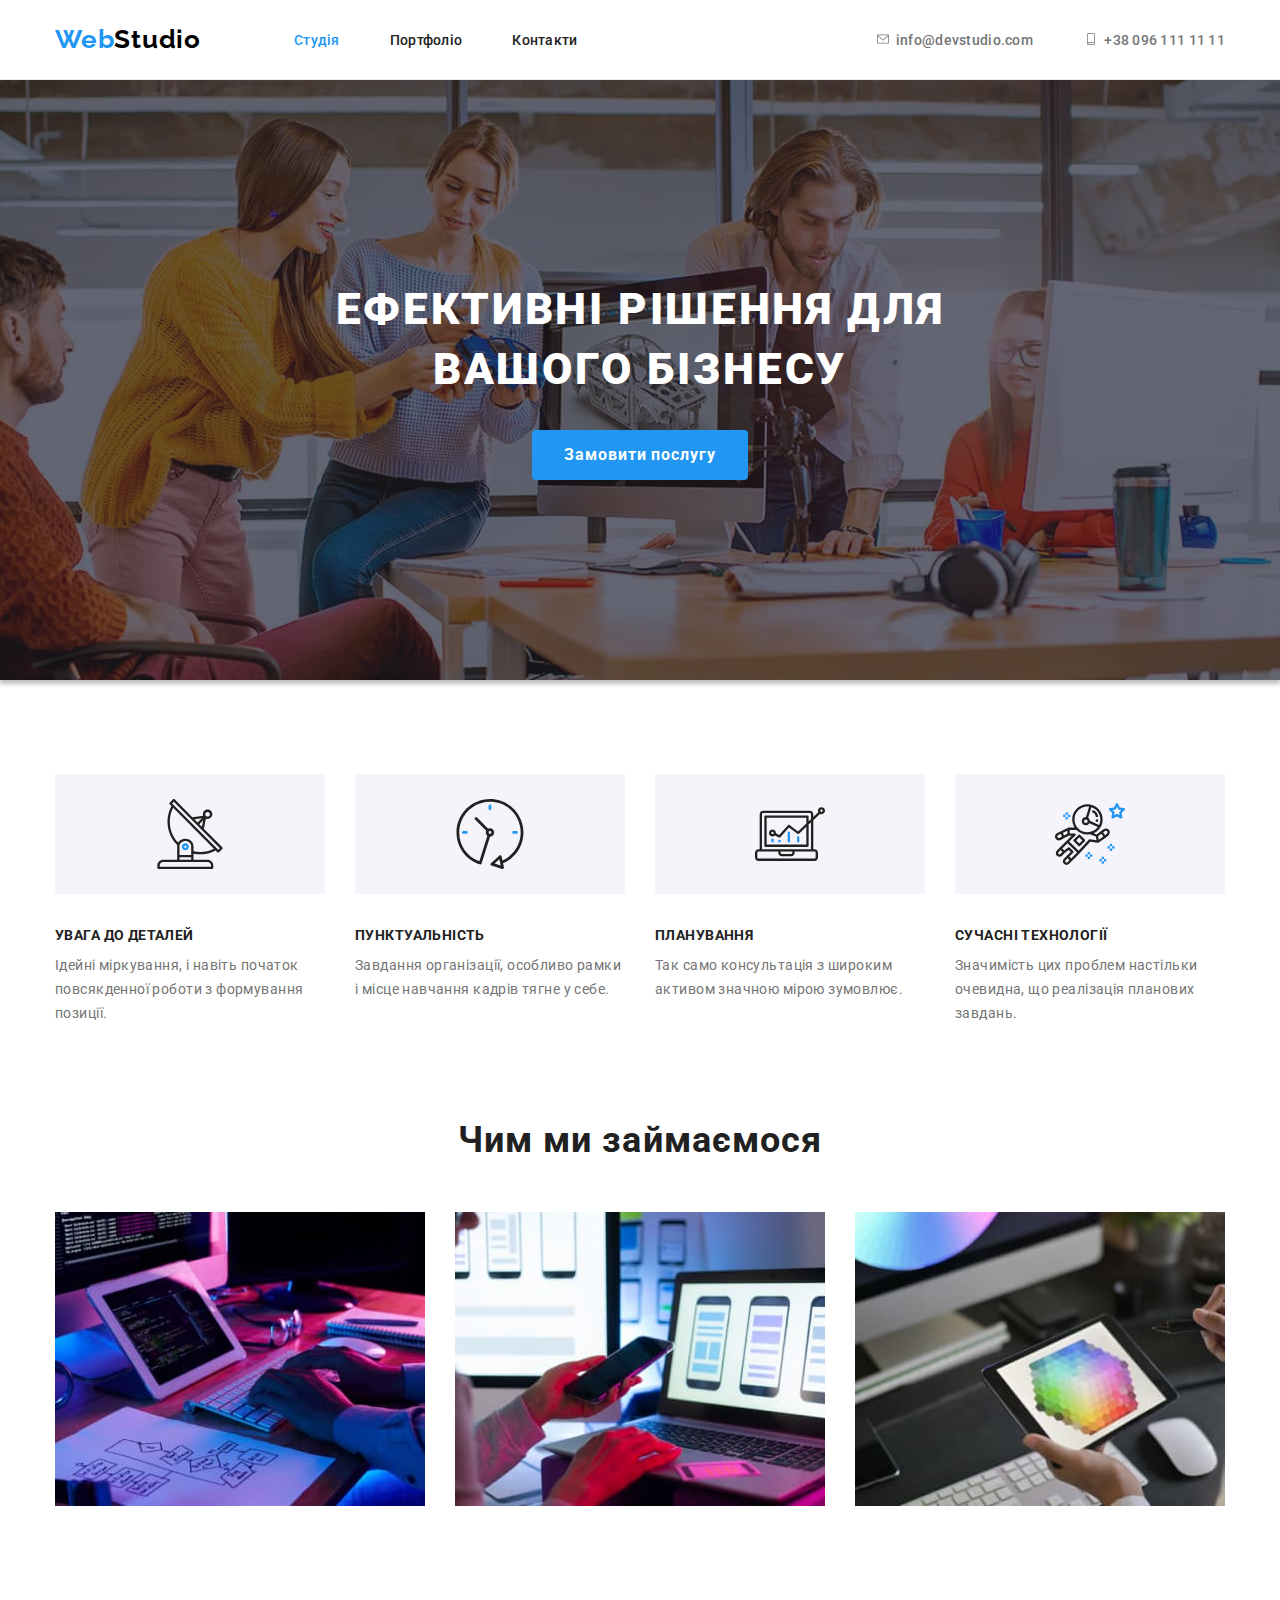
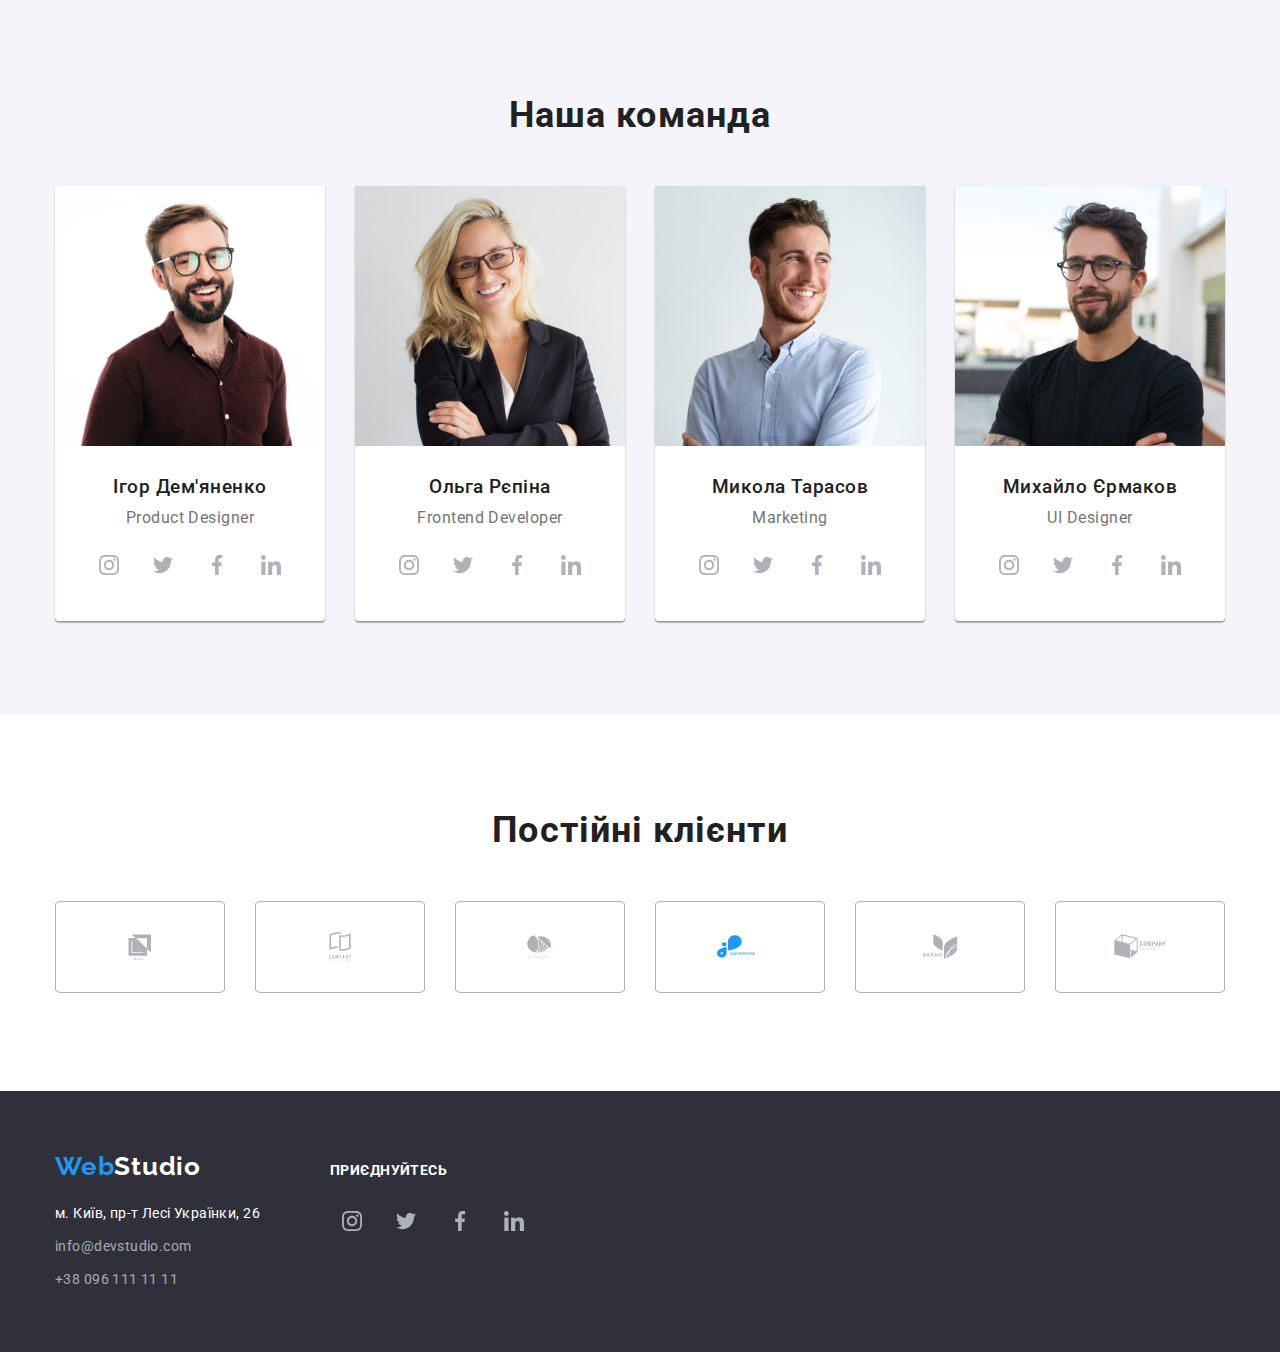
==== commit d4c58f82: "Adds class="link"" ====
--- a/index.html
+++ b/index.html
@@ -132,28 +132,28 @@
                             <p lang="en" class="card-text">Product Designer</p>
                             <ul class="list">
                                 <li class="list-item">
-                                    <a href="#">
+                                    <a href="#" class="link">
                                         <svg class="instagram">
                                             <use href="./images/icons.svg#icon-instagram"></use>
                                         </svg>
                                     </a>
                                 </li>
                                 <li class="list-item">
-                                    <a href="#">
+                                    <a href="#" class="link">
                                         <svg class="twitter">
                                             <use href="./images/icons.svg#icon-twitter"></use>
                                         </svg>
                                     </a>
                                 </li>
                                 <li class="list-item">
-                                    <a href="#">
+                                    <a href="#" class="link">
                                         <svg class="facebook">
                                             <use href="./images/icons.svg#icon-facebook"></use>
                                         </svg>
                                     </a>
                                 </li>
                                 <li class="list-item">
-                                    <a href="">
+                                    <a href="" class="link">
                                         <svg class="linkedin">
                                             <use href="./images/icons.svg#icon-linkedin"></use>
                                         </svg>
@@ -169,28 +169,28 @@
                             <p lang="en" class="card-text">Frontend Developer</p>
                             <ul class="list">
                                 <li class="list-item">
-                                    <a href="#">
+                                    <a href="#" class="link">
                                         <svg class="instagram">
                                             <use href="./images/icons.svg#icon-instagram"></use>
                                         </svg>
                                     </a>
                                 </li>
                                 <li class="list-item">
-                                    <a href="#">
+                                    <a href="#" class="link">
                                         <svg class="twitter">
                                             <use href="./images/icons.svg#icon-twitter"></use>
                                         </svg>
                                     </a>
                                 </li>
                                 <li class="list-item">
-                                    <a href="#">
+                                    <a href="#" class="link">
                                         <svg class="facebook">
                                             <use href="./images/icons.svg#icon-facebook"></use>
                                         </svg>
                                     </a>
                                 </li>
                                 <li class="list-item">
-                                    <a href="">
+                                    <a href="" class="link">
                                         <svg class="linkedin">
                                             <use href="./images/icons.svg#icon-linkedin"></use>
                                         </svg>
@@ -206,28 +206,28 @@
                             <p lang="en" class="card-text">Marketing</p>
                             <ul class="list">
                                 <li class="list-item">
-                                    <a href="#">
+                                    <a href="#" class="link">
                                         <svg class="instagram">
                                             <use href="./images/icons.svg#icon-instagram"></use>
                                         </svg>
                                     </a>
                                 </li>
                                 <li class="list-item">
-                                    <a href="#">
+                                    <a href="#" class="link">
                                         <svg class="twitter">
                                             <use href="./images/icons.svg#icon-twitter"></use>
                                         </svg>
                                     </a>
                                 </li>
                                 <li class="list-item">
-                                    <a href="#">
+                                    <a href="#" class="link">
                                         <svg class="facebook">
                                             <use href="./images/icons.svg#icon-facebook"></use>
                                         </svg>
                                     </a>
                                 </li>
                                 <li class="list-item">
-                                    <a href="">
+                                    <a href="" class="link">
                                         <svg class="linkedin">
                                             <use href="./images/icons.svg#icon-linkedin"></use>
                                         </svg>
@@ -243,28 +243,28 @@
                             <p lang="en" class="card-text">UI Designer</p>
                             <ul class="list">
                                 <li class="list-item">
-                                    <a href="#">
+                                    <a href="#" class="link">
                                         <svg class="instagram">
                                             <use href="./images/icons.svg#icon-instagram"></use>
                                         </svg>
                                     </a>
                                 </li>
                                 <li class="list-item">
-                                    <a href="#">
+                                    <a href="#" class="link">
                                         <svg class="twitter">
                                             <use href="./images/icons.svg#icon-twitter"></use>
                                         </svg>
                                     </a>
                                 </li>
                                 <li class="list-item">
-                                    <a href="#">
+                                    <a href="#" class="link">
                                         <svg class="facebook">
                                             <use href="./images/icons.svg#icon-facebook"></use>
                                         </svg>
                                     </a>
                                 </li>
                                 <li class="list-item">
-                                    <a href="">
+                                    <a href="" class="link">
                                         <svg class="linkedin">
                                             <use href="./images/icons.svg#icon-linkedin"></use>
                                         </svg>
@@ -283,42 +283,42 @@
                 <h2 class="clients-title">Постійні клієнти</h2>
                 <ul class="list">
                     <li class="list-item">
-                        <a href="#">
+                        <a href="#" class="link">
                             <svg class="logo1">
                                 <use href="./images/icons.svg#icon-logo1"></use>
                             </svg>
                         </a>                        
                     </li>
                     <li class="list-item">
-                        <a href="#">
+                        <a href="#" class="link">
                             <svg class="logo2">
                                 <use href="./images/icons.svg#icon-logo2"></use>
                             </svg>
                         </a>                        
                     </li>
                     <li class="list-item">
-                        <a href="#">
+                        <a href="#" class="link">
                             <svg class="logo3">
                                 <use href="./images/icons.svg#icon-logo3"></use>
                             </svg>
                         </a>
                     </li>
                     <li class="list-item">
-                        <a href="#">
+                        <a href="#" class="link">
                             <svg class="logo4">
                                 <use href="./images/icons.svg#icon-logo4"></use>
                             </svg>
                         </a>
                     </li>
                     <li class="list-item">
-                        <a href="#">
+                        <a href="#" class="link">
                             <svg class="logo5">
                                 <use href="./images/icons.svg#icon-logo5"></use>
                             </svg>
                         </a>
                     </li>
                     <li class="list-item">
-                        <a href="#">
+                        <a href="#" class="link">
                             <svg class="logo6">
                                 <use href="./images/icons.svg#icon-logo6"></use>
                             </svg>
@@ -353,28 +353,28 @@
                 <p class="secondary-footer-text">Приєднуйтесь</p>
                 <ul class="list">
                     <li class="list-item">
-                        <a href="#">
+                        <a href="#" class="link">
                             <svg class="instagram">
                                 <use href="./images/icons.svg#icon-instagram"></use>
                             </svg>
                         </a>
                     </li>
                     <li class="list-item">
-                        <a href="#">
+                        <a href="#" class="link">
                             <svg class="twitter">
                                 <use href="./images/icons.svg#icon-twitter"></use>
                             </svg>
                         </a>
                     </li>
                     <li class="list-item">
-                        <a href="#">
+                        <a href="#" class="link">
                             <svg class="facebook">
                                 <use href="./images/icons.svg#icon-facebook"></use>
                             </svg>
                         </a>
                     </li>
                     <li class="list-item">
-                        <a href="">
+                        <a href="" class="link">
                             <svg class="linkedin">
                                 <use href="./images/icons.svg#icon-linkedin"></use>
                             </svg>
--- a/css/styles.css
+++ b/css/styles.css
@@ -22,6 +22,7 @@
    --icon-color: #AFB1B8;
    --overlay-color: rgba(47, 48, 58, 0.4);
    --background-hero-color: #C4C4C4;
+   --icon-footer: rgba(255, 255, 255, 0.1)
 }
 body {
    margin: 0;
@@ -135,6 +136,12 @@
 .logo-header > span {
    color: var(--accent-color);
 }
+.envelope,
+.smartphone {
+   width: 16px;
+   height: 12px;
+   margin-right: 2px;
+}
 
 /* Герой */
 .hero {
@@ -143,7 +150,7 @@
    padding-bottom: 200px;
    box-shadow: 0px 4px 4px rgba(0, 0, 0, 0.25);   
       
-   background: 
+   background-image: 
       linear-gradient(var(--overlay-color), var(--overlay-color)), 
       url('../images/hero.jpg');
    background-position: center;
@@ -203,6 +210,16 @@
    line-height: 1.71;   
    letter-spacing: 0.03em;  
 }
+.antenna,
+.clock,
+.diagram,
+.astronaut {
+   background-color: var(--background-gray-color);
+   width: 270px;
+   height: 120px;
+   padding: 25px 100px;
+   margin-bottom: 30px;
+}
 
 /* Чим ми займаємося */
 .works-title {
@@ -224,10 +241,6 @@
 /* Наша команда */
 .team {
    background-color: var(--background-gray-color);
-}
-.team .container {
-   padding-top: 94px;
-   padding-bottom: 94px; 
    text-align: center;
 }
 .team .list {
@@ -255,19 +268,69 @@
    margin-right: 30px;
 }
 .card-description {
-   padding-top: 30px;
-   padding-bottom: 30px;
+   padding: 30px 32px;  
 }
 .card-title {
+   margin-bottom: 10px;
+
    font-weight: 500;
 }
 .card-text {
-   margin-top: 10px;
+   margin-bottom: 16px;
 
    color: var(--text-dark-color);    
 }
+.card .list {
+   display: flex;
+}
+.card .list-item {  
+   border-radius: 50%;
+}
+.card .list-item:not(:last-child) {
+   margin-right: 10px;
+}
+.instagram,
+.twitter,
+.facebook,
+.linkedin {
+   width: 44px;
+   height: 44px;
+   padding: 12px;
+}
+
+/* Постійні клієнти */
+.clients-title {
+   margin-bottom: 50px;
+
+   font-weight: 700;
+   font-size: 36px;
+   line-height: 1.17;
+   text-align: center;
+   letter-spacing: 0.03em;
+}
+.clients .list {
+   display: flex;
+}
+.clients .list-item:not(:last-child) {
+   margin-right: 30px;
+}
+.logo1,
+.logo2,
+.logo3,
+.logo4,
+.logo5,
+.logo6 {
+   width: 170px;
+   height: 92px;
+   padding: 16px 32px;
+   border: 1px solid var(--icon-color);
+   border-radius: 4%;
+}
 
 /* Підвал сторінки */
+.footer .container {
+   display: flex;   
+}
 .footer {
    padding-top: 60px;
    padding-bottom: 60px;
@@ -303,6 +366,26 @@
 .list-footer:not(:last-child) {
    margin-bottom: 9px;
 }
+.secondary-footer {
+   margin-left: 70px;
+   padding-top: 12px;   
+}
+.secondary-footer-text {
+   margin-bottom: 20px;
+
+   color: var(--white-color);
+   font-weight: 700;
+   font-size: 14px;
+   line-height: 1.14;
+   letter-spacing: 0.03em;
+   text-transform: uppercase;
+}
+.secondary-footer .list {
+   display: flex;
+}
+.secondary-footer .list-item:not(:last-child) {
+   margin-right: 10px;
+}
 
 /* Портфоліо */
 .buttons {
@@ -363,6 +446,8 @@
    font-size: 18px;
    line-height: 2.0;  
    letter-spacing: 0.06em;
+
+   color: var(--title-dark-color);
 }
 .project-text {
    margin-top: 4px;
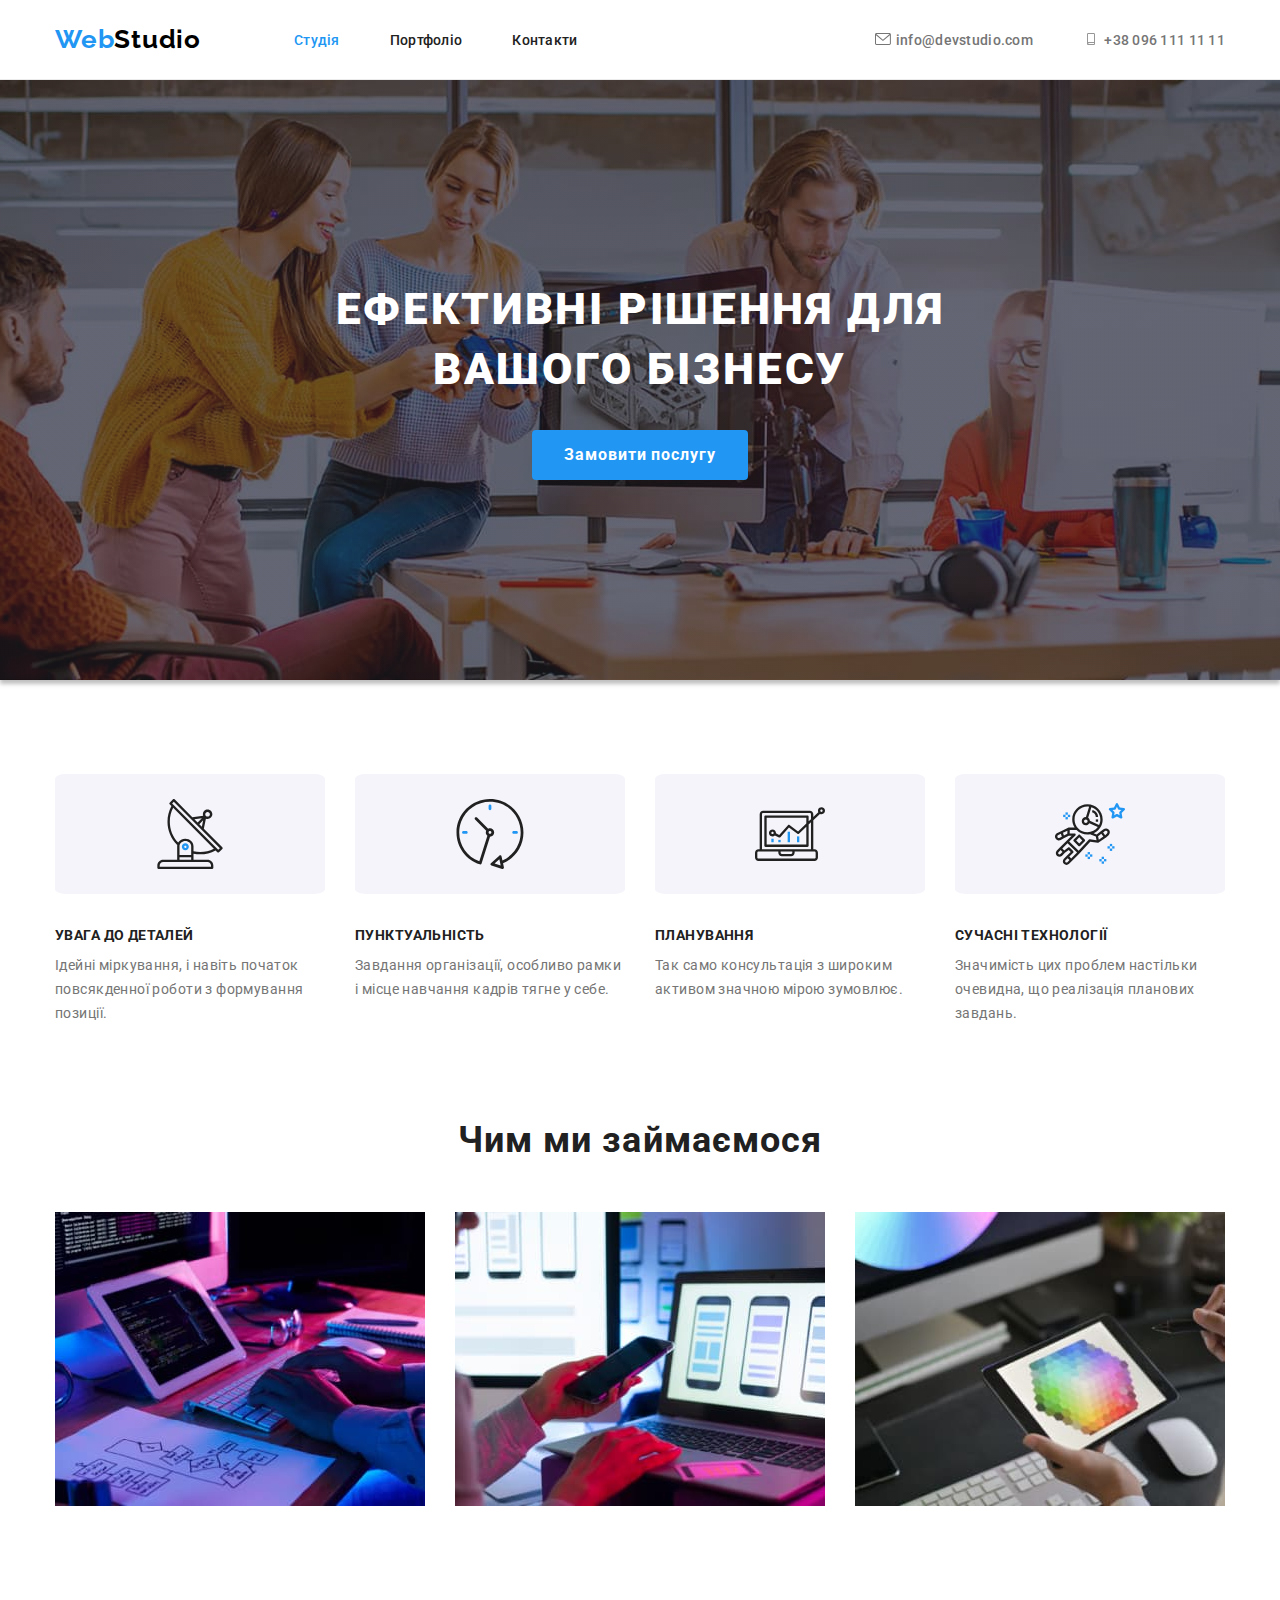
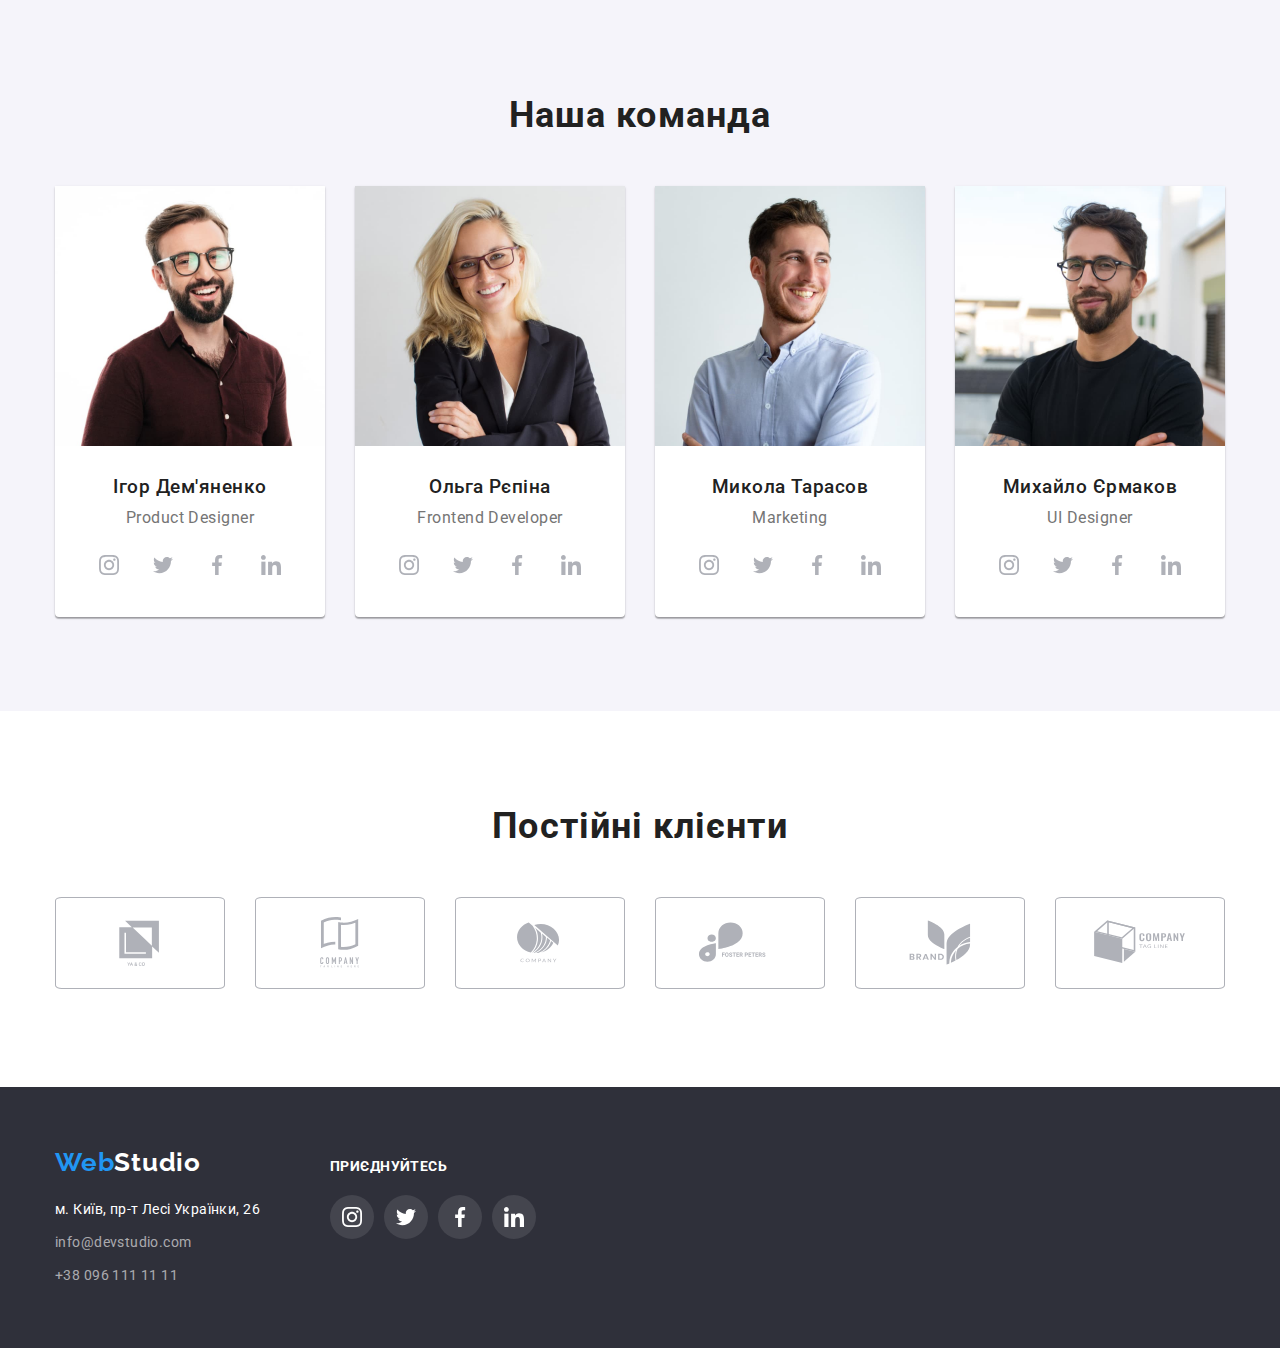
==== commit 1b899db3: "Makes formatting" ====
--- a/index.html
+++ b/index.html
@@ -1,388 +1,401 @@
 <!DOCTYPE html>
 <html lang="uk">
+
 <head>
-    <meta charset="UTF-8">
-    <meta http-equiv="X-UA-Compatible" content="IE=edge">
-    <meta name="viewport" content="width=device-width, initial-scale=1.0">
-    <title>Студія</title>
-    <link rel="preconnect" href="https://fonts.googleapis.com">
-    <link rel="preconnect" href="https://fonts.gstatic.com" crossorigin>
-    <link
-        href="https://fonts.googleapis.com/css2?family=Oleo+Script&family=Raleway:wght@700&family=Roboto:wght@400;500;700;900&display=swap"
-        rel="stylesheet">
-    <link rel="stylesheet" href="https://cdnjs.cloudflare.com/ajax/libs/modern-normalize/1.1.0/modern-normalize.min.css"
-        integrity="sha512-wpPYUAdjBVSE4KJnH1VR1HeZfpl1ub8YT/NKx4PuQ5NmX2tKuGu6U/JRp5y+Y8XG2tV+wKQpNHVUX03MfMFn9Q=="
-        crossorigin="anonymous" referrerpolicy="no-referrer">
-    <link rel="stylesheet" href="./css/styles.css">
+  <meta charset="UTF-8" />
+  <meta http-equiv="X-UA-Compatible" content="IE=edge" />
+  <meta name="viewport" content="width=device-width, initial-scale=1.0" />
+  <title>Студія</title>
+  <link rel="preconnect" href="https://fonts.googleapis.com" />
+  <link rel="preconnect" href="https://fonts.gstatic.com" crossorigin />
+  <link
+    href="https://fonts.googleapis.com/css2?family=Oleo+Script&family=Raleway:wght@700&family=Roboto:wght@400;500;700;900&display=swap"
+    rel="stylesheet" />
+  <link rel="stylesheet" href="https://cdnjs.cloudflare.com/ajax/libs/modern-normalize/1.1.0/modern-normalize.min.css"
+    integrity="sha512-wpPYUAdjBVSE4KJnH1VR1HeZfpl1ub8YT/NKx4PuQ5NmX2tKuGu6U/JRp5y+Y8XG2tV+wKQpNHVUX03MfMFn9Q=="
+    crossorigin="anonymous" referrerpolicy="no-referrer" />
+  <link rel="stylesheet" href="./css/styles.css" />
 </head>
+
 <body>
-    
-    <!-- Шапка сайту -->
-    <header class="header">
-        <div class="container">
-            <nav class="nav">
-                <a href="#" class="logo-header link"><span>Web</span>Studio</a>
-                <ul class="list">
-                    <li class="list-item">
-                        <a href="/" class="nav-item active link">Студія</a>
-                    </li>
-                    <li class="list-item">
-                        <a href="./portfolio.html" class="nav-item link">Портфоліо</a>
-                    </li>
-                    <li class="list-item">
-                        <a href="#" class="nav-item link">Контакти</a>
-                    </li>
-                </ul>                      
-            </nav>
-            <ul class="list">
-                <li class="list-item">                    
-                    <a href="mailto:info@devstudio.com" class="address-header link">
-                        <svg class="envelope">
-                            <use href="./images/icons.svg#icon-envelope"></use>
-                        </svg>
-                        info@devstudio.com
-                    </a>                
-                </li>
-                <li class="list-item">                    
-                    <a href="tel:+380961111111" class="address-header link">
-                        <svg class="smartphone">
-                            <use href="./images/icons.svg#icon-smartphone"></use>
-                        </svg>
-                        +38 096 111 11 11
-                    </a>                
-                </li>
-            </ul>
-        </div>
-    </header>
-
-    <!-- Головний контент сторінки -->
-    <main>
-        <!-- Герой -->
-        <section class="hero">
-            <div class="container">
-                <h1 class="hero-title">Ефективні рішення для вашого бізнесу</h1>
-                <button type="button" class="hero-button">Замовити послугу</button>
-            </div>                
-        </section>
-
-        <!-- Особливості -->
-        <section class="characteristics section no-padding">
-            <div class="container">
-                <h2 class="characteristics-title visually-hidden">Особливості</h2>
-                <ul class="list">
-                    <li class="list-item">
-                        <svg class="antenna">
-                            <use href="./images/icons.svg#icon-antenna"></use>
-                        </svg>
-                        <h3 class="characteristic-title">Увага до деталей</h3>
-                        <p class="characteristic-text">Ідейні міркування, і навіть початок повсякденної роботи з формування позиції.</p>
-                    </li>
-                    <li class="list-item">
-                        <svg class="clock">
-                            <use href="./images/icons.svg#icon-clock"></use>
-                        </svg>
-                        <h3 class="characteristic-title">Пунктуальність</h3>
-                        <p class="characteristic-text">Завдання організації, особливо рамки і місце навчання кадрів тягне у себе.</p>
-                    </li>
-                    <li class="list-item">
-                        <svg class="diagram">
-                            <use href="./images/icons.svg#icon-diagram"></use>
-                        </svg>
-                        <h3 class="characteristic-title">Планування</h3>
-                        <p class="characteristic-text">Так само консультація з широким активом значною мірою зумовлює.</p>
-                    </li>
-                    <li class="list-item">
-                        <svg class="astronaut">
-                            <use href="./images/icons.svg#icon-astronaut"></use>
-                        </svg>
-                        <h3 class="characteristic-title">Сучасні технології</h3>
-                        <p class="characteristic-text">Значимість цих проблем настільки очевидна, що реалізація планових завдань.</p>
-                    </li>
-                </ul>
+  <!-- Шапка сайту -->
+  <header class="header">
+    <div class="container">
+      <nav class="nav">
+        <a href="/" class="logo-header link"><span>Web</span>Studio</a>
+        <ul class="list">
+          <li class="list-item">
+            <a href="/" class="nav-item active link">Студія</a>
+          </li>
+          <li class="list-item">
+            <a href="./portfolio.html" class="nav-item link">Портфоліо</a>
+          </li>
+          <li class="list-item">
+            <a href="#" class="nav-item link">Контакти</a>
+          </li>
+        </ul>
+      </nav>
+      <ul class="list">
+        <li class="list-item">
+          <a href="mailto:info@devstudio.com" class="address-header link">
+            <svg class="envelope" width="16" height="12">
+              <use href="./images/icons.svg#icon-envelope"></use>
+            </svg>
+            info@devstudio.com
+          </a>
+        </li>
+        <li class="list-item">
+          <a href="tel:+380961111111" class="address-header link">
+            <svg class="smartphone" width="10" height="16">
+              <use href="./images/icons.svg#icon-smartphone"></use>
+            </svg>
+            +38 096 111 11 11
+          </a>
+        </li>
+      </ul>
+    </div>
+  </header>
+
+  <!-- Головний контент сторінки -->
+  <main>
+    <!-- Герой -->
+    <section class="hero">
+      <div class="container">
+        <h1 class="hero-title">Ефективні рішення для вашого бізнесу</h1>
+        <button type="button" class="hero-button">Замовити послугу</button>
+      </div>
+    </section>
+
+    <!-- Особливості -->
+    <section class="characteristics section no-padding">
+      <div class="container">
+        <h2 class="characteristics-title visually-hidden">Особливості</h2>
+        <ul class="list">
+          <li class="list-item">
+            <svg class="antenna" width="270" height="120">
+              <use href="./images/icons.svg#icon-antenna"></use>
+            </svg>
+            <h3 class="characteristic-title">Увага до деталей</h3>
+            <p class="characteristic-text">
+              Ідейні міркування, і навіть початок повсякденної роботи з
+              формування позиції.
+            </p>
+          </li>
+          <li class="list-item">
+            <svg class="clock" width="270" height="120">
+              <use href="./images/icons.svg#icon-clock"></use>
+            </svg>
+            <h3 class="characteristic-title">Пунктуальність</h3>
+            <p class="characteristic-text">
+              Завдання організації, особливо рамки і місце навчання кадрів
+              тягне у себе.
+            </p>
+          </li>
+          <li class="list-item">
+            <svg class="diagram" width="270" height="120">
+              <use href="./images/icons.svg#icon-diagram"></use>
+            </svg>
+            <h3 class="characteristic-title">Планування</h3>
+            <p class="characteristic-text">
+              Так само консультація з широким активом значною мірою зумовлює.
+            </p>
+          </li>
+          <li class="list-item">
+            <svg class="astronaut" width="270" height="120">
+              <use href="./images/icons.svg#icon-astronaut"></use>
+            </svg>
+            <h3 class="characteristic-title">Сучасні технології</h3>
+            <p class="characteristic-text">
+              Значимість цих проблем настільки очевидна, що реалізація
+              планових завдань.
+            </p>
+          </li>
+        </ul>
+      </div>
+    </section>
+
+    <!-- Чим ми займаємося -->
+    <section class="works section">
+      <div class="container">
+        <h2 class="works-title">Чим ми займаємося</h2>
+        <ul class="list">
+          <li class="list-item">
+            <img src="./images/img1.jpg" alt="Програміст працює за робочим столом в офісі" width="370" />
+          </li>
+          <li class="list-item">
+            <img src="./images/img2.jpg" alt="Дизайнер розробляє застосунок для смартфонів" width="370" />
+          </li>
+          <li class="list-item">
+            <img src="./images/img3.jpg" alt="Дизайнер з графічним планшетом з вибором кольорів" width="370" />
+          </li>
+        </ul>
+      </div>
+    </section>
+
+    <!-- Наша команда -->
+    <section class="team section">
+      <div class="container">
+        <h2 class="team-title">Наша команда</h2>
+        <ul class="list">
+          <li class="card">
+            <img src="./images/card1.jpg" alt="Фото Ігоря Дем'яненка" width="270" />
+            <div class="card-description">
+              <h3 class="card-title">Ігор Дем'яненко</h3>
+              <p lang="en" class="card-text">Product Designer</p>
+              <ul class="list">
+                <li class="list-item">
+                  <a href="#" class="link">
+                    <svg class="instagram" width="44" height="44">
+                      <use href="./images/icons.svg#icon-instagram"></use>
+                    </svg>
+                  </a>
+                </li>
+                <li class="list-item">
+                  <a href="#" class="link">
+                    <svg class="twitter" width="44" height="44">
+                      <use href="./images/icons.svg#icon-twitter"></use>
+                    </svg>
+                  </a>
+                </li>
+                <li class="list-item">
+                  <a href="#" class="link">
+                    <svg class="facebook" width="44" height="44">
+                      <use href="./images/icons.svg#icon-facebook"></use>
+                    </svg>
+                  </a>
+                </li>
+                <li class="list-item">
+                  <a href="#" class="link">
+                    <svg class="linkedin" width="44" height="44">
+                      <use href="./images/icons.svg#icon-linkedin"></use>
+                    </svg>
+                  </a>
+                </li>
+              </ul>
             </div>
-        </section>
-
-        <!-- Чим ми займаємося -->
-        <section class="works section">
-            <div class="container">
-                <h2 class="works-title">Чим ми займаємося</h2>
-                <ul class="list">
-                    <li class="list-item">
-                        <img src="./images/img1.jpg" alt="Програміст працює за робочим столом в офісі" width="370">
-                    </li>
-                    <li class="list-item">
-                        <img src="./images/img2.jpg" alt="Дизайнер розробляє застосунок для смартфонів" width="370">
-                    </li>
-                    <li class="list-item">
-                        <img src="./images/img3.jpg" alt="Дизайнер з графічним планшетом з вибором кольорів" width="370">
-                    </li>
-                </ul>
+          </li>
+          <li class="card">
+            <img src="./images/card2.jpg" alt="Фото Ольги Рєпіной" width="270" />
+            <div class="card-description">
+              <h3 class="card-title">Ольга Рєпіна</h3>
+              <p lang="en" class="card-text">Frontend Developer</p>
+              <ul class="list">
+                <li class="list-item">
+                  <a href="#" class="link">
+                    <svg class="instagram" width="44" height="44">
+                      <use href="./images/icons.svg#icon-instagram"></use>
+                    </svg>
+                  </a>
+                </li>
+                <li class="list-item">
+                  <a href="#" class="link">
+                    <svg class="twitter" width="44" height="44">
+                      <use href="./images/icons.svg#icon-twitter"></use>
+                    </svg>
+                  </a>
+                </li>
+                <li class="list-item">
+                  <a href="#" class="link">
+                    <svg class="facebook" width="44" height="44">
+                      <use href="./images/icons.svg#icon-facebook"></use>
+                    </svg>
+                  </a>
+                </li>
+                <li class="list-item">
+                  <a href="#" class="link">
+                    <svg class="linkedin" width="44" height="44">
+                      <use href="./images/icons.svg#icon-linkedin"></use>
+                    </svg>
+                  </a>
+                </li>
+              </ul>
             </div>
-        </section>
-
-        <!-- Наша команда -->
-        <section class="team section">
-            <div class="container">
-                <h2 class="team-title">Наша команда</h2>
-                <ul class="list">
-                    <li class="card">
-                        <img src="./images/card1.jpg" alt="Фото Ігоря Дем'яненка" width="270">
-                        <div class="card-description">
-                            <h3 class="card-title">Ігор Дем'яненко</h3>
-                            <p lang="en" class="card-text">Product Designer</p>
-                            <ul class="list">
-                                <li class="list-item">
-                                    <a href="#" class="link">
-                                        <svg class="instagram">
-                                            <use href="./images/icons.svg#icon-instagram"></use>
-                                        </svg>
-                                    </a>
-                                </li>
-                                <li class="list-item">
-                                    <a href="#" class="link">
-                                        <svg class="twitter">
-                                            <use href="./images/icons.svg#icon-twitter"></use>
-                                        </svg>
-                                    </a>
-                                </li>
-                                <li class="list-item">
-                                    <a href="#" class="link">
-                                        <svg class="facebook">
-                                            <use href="./images/icons.svg#icon-facebook"></use>
-                                        </svg>
-                                    </a>
-                                </li>
-                                <li class="list-item">
-                                    <a href="" class="link">
-                                        <svg class="linkedin">
-                                            <use href="./images/icons.svg#icon-linkedin"></use>
-                                        </svg>
-                                    </a>
-                                </li>
-                            </ul>
-                        </div>                        
-                    </li>
-                    <li class="card">
-                        <img src="./images/card2.jpg" alt="Фото Ольги Рєпіной" width="270">
-                        <div class="card-description">
-                            <h3 class="card-title">Ольга Рєпіна</h3>
-                            <p lang="en" class="card-text">Frontend Developer</p>
-                            <ul class="list">
-                                <li class="list-item">
-                                    <a href="#" class="link">
-                                        <svg class="instagram">
-                                            <use href="./images/icons.svg#icon-instagram"></use>
-                                        </svg>
-                                    </a>
-                                </li>
-                                <li class="list-item">
-                                    <a href="#" class="link">
-                                        <svg class="twitter">
-                                            <use href="./images/icons.svg#icon-twitter"></use>
-                                        </svg>
-                                    </a>
-                                </li>
-                                <li class="list-item">
-                                    <a href="#" class="link">
-                                        <svg class="facebook">
-                                            <use href="./images/icons.svg#icon-facebook"></use>
-                                        </svg>
-                                    </a>
-                                </li>
-                                <li class="list-item">
-                                    <a href="" class="link">
-                                        <svg class="linkedin">
-                                            <use href="./images/icons.svg#icon-linkedin"></use>
-                                        </svg>
-                                    </a>
-                                </li>
-                            </ul>
-                        </div>                        
-                    </li>
-                    <li class="card">
-                        <img src="./images/card3.jpg" alt="Фото Миколи Тарасова" width="270">
-                        <div class="card-description">
-                            <h3 class="card-title">Микола Тарасов</h3>
-                            <p lang="en" class="card-text">Marketing</p>
-                            <ul class="list">
-                                <li class="list-item">
-                                    <a href="#" class="link">
-                                        <svg class="instagram">
-                                            <use href="./images/icons.svg#icon-instagram"></use>
-                                        </svg>
-                                    </a>
-                                </li>
-                                <li class="list-item">
-                                    <a href="#" class="link">
-                                        <svg class="twitter">
-                                            <use href="./images/icons.svg#icon-twitter"></use>
-                                        </svg>
-                                    </a>
-                                </li>
-                                <li class="list-item">
-                                    <a href="#" class="link">
-                                        <svg class="facebook">
-                                            <use href="./images/icons.svg#icon-facebook"></use>
-                                        </svg>
-                                    </a>
-                                </li>
-                                <li class="list-item">
-                                    <a href="" class="link">
-                                        <svg class="linkedin">
-                                            <use href="./images/icons.svg#icon-linkedin"></use>
-                                        </svg>
-                                    </a>
-                                </li>
-                            </ul>
-                        </div>                        
-                    </li>
-                    <li class="card">
-                        <img src="./images/card4.jpg" alt="Фото Михайла Єрмакова" width="270">
-                        <div class="card-description">
-                            <h3 class="card-title">Михайло Єрмаков</h3>
-                            <p lang="en" class="card-text">UI Designer</p>
-                            <ul class="list">
-                                <li class="list-item">
-                                    <a href="#" class="link">
-                                        <svg class="instagram">
-                                            <use href="./images/icons.svg#icon-instagram"></use>
-                                        </svg>
-                                    </a>
-                                </li>
-                                <li class="list-item">
-                                    <a href="#" class="link">
-                                        <svg class="twitter">
-                                            <use href="./images/icons.svg#icon-twitter"></use>
-                                        </svg>
-                                    </a>
-                                </li>
-                                <li class="list-item">
-                                    <a href="#" class="link">
-                                        <svg class="facebook">
-                                            <use href="./images/icons.svg#icon-facebook"></use>
-                                        </svg>
-                                    </a>
-                                </li>
-                                <li class="list-item">
-                                    <a href="" class="link">
-                                        <svg class="linkedin">
-                                            <use href="./images/icons.svg#icon-linkedin"></use>
-                                        </svg>
-                                    </a>
-                                </li>
-                            </ul>
-                        </div>                        
-                    </li>
-                </ul>
+          </li>
+          <li class="card">
+            <img src="./images/card3.jpg" alt="Фото Миколи Тарасова" width="270" />
+            <div class="card-description">
+              <h3 class="card-title">Микола Тарасов</h3>
+              <p lang="en" class="card-text">Marketing</p>
+              <ul class="list">
+                <li class="list-item">
+                  <a href="#" class="link">
+                    <svg class="instagram" width="44" height="44">
+                      <use href="./images/icons.svg#icon-instagram"></use>
+                    </svg>
+                  </a>
+                </li>
+                <li class="list-item">
+                  <a href="#" class="link">
+                    <svg class="twitter" width="44" height="44">
+                      <use href="./images/icons.svg#icon-twitter"></use>
+                    </svg>
+                  </a>
+                </li>
+                <li class="list-item">
+                  <a href="#" class="link">
+                    <svg class="facebook" width="44" height="44">
+                      <use href="./images/icons.svg#icon-facebook"></use>
+                    </svg>
+                  </a>
+                </li>
+                <li class="list-item">
+                  <a href="#" class="link">
+                    <svg class="linkedin" width="44" height="44">
+                      <use href="./images/icons.svg#icon-linkedin"></use>
+                    </svg>
+                  </a>
+                </li>
+              </ul>
             </div>
-        </section>
-        
-        <!-- Постійні клієнти -->
-        <section class="clients section">
-            <div class="container">
-                <h2 class="clients-title">Постійні клієнти</h2>
-                <ul class="list">
-                    <li class="list-item">
-                        <a href="#" class="link">
-                            <svg class="logo1">
-                                <use href="./images/icons.svg#icon-logo1"></use>
-                            </svg>
-                        </a>                        
-                    </li>
-                    <li class="list-item">
-                        <a href="#" class="link">
-                            <svg class="logo2">
-                                <use href="./images/icons.svg#icon-logo2"></use>
-                            </svg>
-                        </a>                        
-                    </li>
-                    <li class="list-item">
-                        <a href="#" class="link">
-                            <svg class="logo3">
-                                <use href="./images/icons.svg#icon-logo3"></use>
-                            </svg>
-                        </a>
-                    </li>
-                    <li class="list-item">
-                        <a href="#" class="link">
-                            <svg class="logo4">
-                                <use href="./images/icons.svg#icon-logo4"></use>
-                            </svg>
-                        </a>
-                    </li>
-                    <li class="list-item">
-                        <a href="#" class="link">
-                            <svg class="logo5">
-                                <use href="./images/icons.svg#icon-logo5"></use>
-                            </svg>
-                        </a>
-                    </li>
-                    <li class="list-item">
-                        <a href="#" class="link">
-                            <svg class="logo6">
-                                <use href="./images/icons.svg#icon-logo6"></use>
-                            </svg>
-                        </a>
-                    </li>
-                </ul>
+          </li>
+          <li class="card">
+            <img src="./images/card4.jpg" alt="Фото Михайла Єрмакова" width="270" />
+            <div class="card-description">
+              <h3 class="card-title">Михайло Єрмаков</h3>
+              <p lang="en" class="card-text">UI Designer</p>
+              <ul class="list">
+                <li class="list-item">
+                  <a href="#" class="link">
+                    <svg class="instagram" width="44" height="44">
+                      <use href="./images/icons.svg#icon-instagram"></use>
+                    </svg>
+                  </a>
+                </li>
+                <li class="list-item">
+                  <a href="#" class="link">
+                    <svg class="twitter" width="44" height="44">
+                      <use href="./images/icons.svg#icon-twitter"></use>
+                    </svg>
+                  </a>
+                </li>
+                <li class="list-item">
+                  <a href="#" class="link">
+                    <svg class="facebook" width="44" height="44">
+                      <use href="./images/icons.svg#icon-facebook"></use>
+                    </svg>
+                  </a>
+                </li>
+                <li class="list-item">
+                  <a href="#" class="link">
+                    <svg class="linkedin" width="44" height="44">
+                      <use href="./images/icons.svg#icon-linkedin"></use>
+                    </svg>
+                  </a>
+                </li>
+              </ul>
             </div>
-        </section>
-    </main>
-
-    <!-- Підвал сторінки -->
-    <footer class="footer">
-        <div class="container">
-            <div class="primary-footer">
-                <a href="#" class="logo-footer link"><span>Web</span>Studio</a>
-                <address class="address">
-                    <ul class="list">
-                        <li class="list-footer">
-                            <a href="https://goo.gl/maps/SeXWdGzoHRJxyxAJA" class="map-footer link" target="_blank"
-                                rel="noopener noreferrer">м. Київ, пр-т Лесі Українки, 26</a>
-                        </li>
-                        <li class="list-footer">
-                            <a href="mailto:info@devstudio.com" class="address-footer link">info@devstudio.com</a>
-                        </li>
-                        <li class="list-footer">
-                            <a href="tel:+380961111111" class="address-footer link">+38 096 111 11 11</a>
-                        </li>
-                    </ul>
-                </address>
-            </div>
-            <div class="secondary-footer">
-                <p class="secondary-footer-text">Приєднуйтесь</p>
-                <ul class="list">
-                    <li class="list-item">
-                        <a href="#" class="link">
-                            <svg class="instagram">
-                                <use href="./images/icons.svg#icon-instagram"></use>
-                            </svg>
-                        </a>
-                    </li>
-                    <li class="list-item">
-                        <a href="#" class="link">
-                            <svg class="twitter">
-                                <use href="./images/icons.svg#icon-twitter"></use>
-                            </svg>
-                        </a>
-                    </li>
-                    <li class="list-item">
-                        <a href="#" class="link">
-                            <svg class="facebook">
-                                <use href="./images/icons.svg#icon-facebook"></use>
-                            </svg>
-                        </a>
-                    </li>
-                    <li class="list-item">
-                        <a href="" class="link">
-                            <svg class="linkedin">
-                                <use href="./images/icons.svg#icon-linkedin"></use>
-                            </svg>
-                        </a>
-                    </li>
-                </ul>
-            </div>        
-        </div>
-    </footer>
+          </li>
+        </ul>
+      </div>
+    </section>
+
+    <!-- Постійні клієнти -->
+    <section class="clients section">
+      <div class="container">
+        <h2 class="clients-title">Постійні клієнти</h2>
+        <ul class="list">
+          <li class="list-item">
+            <a href="#" class="link">
+              <svg class="logo1" width="170" height="92">
+                <use href="./images/icons.svg#icon-logo1"></use>
+              </svg>
+            </a>
+          </li>
+          <li class="list-item">
+            <a href="#" class="link">
+              <svg class="logo2" width="170" height="92">
+                <use href="./images/icons.svg#icon-logo2"></use>
+              </svg>
+            </a>
+          </li>
+          <li class="list-item">
+            <a href="#" class="link">
+              <svg class="logo3" width="170" height="92">
+                <use href="./images/icons.svg#icon-logo3"></use>
+              </svg>
+            </a>
+          </li>
+          <li class="list-item">
+            <a href="#" class="link">
+              <svg class="logo4" width="170" height="92">
+                <use href="./images/icons.svg#icon-logo4"></use>
+              </svg>
+            </a>
+          </li>
+          <li class="list-item">
+            <a href="#" class="link">
+              <svg class="logo5" width="170" height="92">
+                <use href="./images/icons.svg#icon-logo5"></use>
+              </svg>
+            </a>
+          </li>
+          <li class="list-item">
+            <a href="#" class="link">
+              <svg class="logo6" width="170" height="92">
+                <use href="./images/icons.svg#icon-logo6"></use>
+              </svg>
+            </a>
+          </li>
+        </ul>
+      </div>
+    </section>
+  </main>
+
+  <!-- Підвал сторінки -->
+  <footer class="footer">
+    <div class="container">
+      <div class="primary-footer">
+        <a href="#" class="logo-footer link"><span>Web</span>Studio</a>
+        <address class="address">
+          <ul class="list">
+            <li class="list-footer">
+              <a href="https://goo.gl/maps/SeXWdGzoHRJxyxAJA" class="map-footer link" target="_blank"
+                rel="noopener noreferrer">м. Київ, пр-т Лесі Українки, 26</a>
+            </li>
+            <li class="list-footer">
+              <a href="mailto:info@devstudio.com" class="address-footer link">info@devstudio.com</a>
+            </li>
+            <li class="list-footer">
+              <a href="tel:+380961111111" class="address-footer link">+38 096 111 11 11</a>
+            </li>
+          </ul>
+        </address>
+      </div>
+      <div class="secondary-footer">
+        <p class="secondary-footer-text">Приєднуйтесь</p>
+        <ul class="list">
+          <li class="list-item">
+            <a href="#" class="link">
+              <svg class="instagram" width="44" height="44">
+                <use href="./images/icons.svg#icon-instagram"></use>
+              </svg>
+            </a>
+          </li>
+          <li class="list-item">
+            <a href="#" class="link">
+              <svg class="twitter" width="44" height="44">
+                <use href="./images/icons.svg#icon-twitter"></use>
+              </svg>
+            </a>
+          </li>
+          <li class="list-item">
+            <a href="#" class="link">
+              <svg class="facebook" width="44" height="44">
+                <use href="./images/icons.svg#icon-facebook"></use>
+              </svg>
+            </a>
+          </li>
+          <li class="list-item">
+            <a href="#" class="link">
+              <svg class="linkedin" width="44" height="44">
+                <use href="./images/icons.svg#icon-linkedin"></use>
+              </svg>
+            </a>
+          </li>
+        </ul>
+      </div>
+    </div>
+  </footer>
 </body>
+
 </html>--- a/css/styles.css
+++ b/css/styles.css
@@ -1,51 +1,59 @@
 html {
-   box-sizing: border-box;
-}
+  box-sizing: border-box;
+}
+
 *,
 *::before,
 *::after {
-   box-sizing: inherit;
-}
+  box-sizing: inherit;
+}
+
 :root {
-   --title-dark-color: #212121;
-   --text-dark-color: #757575;
-   --background-dark-color: #2F303A;
-   --black-color: #000000;
-   --accent-color: #2196F3;
-   --white-color: #FFFFFF;
-   --text-light-color: rgba(255, 255, 255, 0.6);
-   --background-light-color: #F5F5F5;
-   --background-gray-color: #F5F4FA;
-   --button-active-color: #188CE8;
-   --border-portfolio-color: #EEEEEE;
-   --border-header-color: #ECECEC;
-   --icon-color: #AFB1B8;
-   --overlay-color: rgba(47, 48, 58, 0.4);
-   --background-hero-color: #C4C4C4;
-   --icon-footer: rgba(255, 255, 255, 0.1)
-}
+  --title-dark-color: #212121;
+  --text-dark-color: #757575;
+  --background-dark-color: #2f303a;
+  --black-color: #000000;
+  --accent-color: #2196f3;
+  --white-color: #ffffff;
+  --text-light-color: rgba(255, 255, 255, 0.6);
+  --background-light-color: #f5f5f5;
+  --background-gray-color: #f5f4fa;
+  --button-active-color: #188ce8;
+  --border-portfolio-color: #eeeeee;
+  --border-header-color: #ececec;
+  --icon-color: #afb1b8;
+  --overlay-color: rgba(47, 48, 58, 0.4);
+  --background-hero-color: #c4c4c4;
+  --icon-footer: rgba(255, 255, 255, 0.1);
+}
+
 body {
-   margin: 0;
-   font-family: 'Roboto', sans-serif;
-   color: var(--title-dark-color);
-}
+  margin: 0;
+  font-family: "Roboto", sans-serif;
+  color: var(--title-dark-color);
+}
+
 .hero-button,
 .portfolio-button {
-   cursor: pointer;
-   font-family: inherit;
-}
+  cursor: pointer;
+  font-family: inherit;
+}
+
 .link {
-   text-decoration: none;
-}
+  text-decoration: none;
+}
+
 .list {
-   list-style: none;
-   padding: 0;
-   margin: 0;
-}
+  list-style: none;
+  padding: 0;
+  margin: 0;
+}
+
 img {
-   display: block;
-   max-width: 100%;
-}
+  display: block;
+  max-width: 100%;
+}
+
 h1,
 h2,
 h3,
@@ -53,407 +61,527 @@
 h5,
 h6,
 p {
-   margin: 0;
-}
+  margin: 0;
+}
+
 .visually-hidden {
-    position: absolute;
-    white-space: nowrap;
-    width: 1px;
-    height: 1px;
-    overflow: hidden;
-    border: 0;
-    padding: 0;
-    clip: rect(0 0 0 0);
-    clip-path: inset(50%);
-    margin: -1px;
- }
- .logo-header,
- .logo-footer {
-    font-family: 'Raleway', sans-serif;
-    font-weight: 700;
-    font-size: 26px;
-    line-height: 1.19;
-    letter-spacing: 0.03em;
- }
- .container {
-    width: 1200px;
-    margin: 0 auto;
-    padding-left: 15px;
-    padding-right: 15px;
- }
- .section {
-    padding-top: 94px;
-    padding-bottom: 94px;
- }
- .section.no-padding {   
-    padding-bottom: 0;
- }
+  position: absolute;
+  white-space: nowrap;
+  width: 1px;
+  height: 1px;
+  overflow: hidden;
+  border: 0;
+  padding: 0;
+  clip: rect(0 0 0 0);
+  clip-path: inset(50%);
+  margin: -1px;
+}
+
+.logo-header,
+.logo-footer {
+  font-family: "Raleway", sans-serif;
+  font-weight: 700;
+  font-size: 26px;
+  line-height: 1.19;
+  letter-spacing: 0.03em;
+}
+
+.container {
+  width: 1200px;
+  margin: 0 auto;
+  padding-left: 15px;
+  padding-right: 15px;
+}
+
+.section {
+  padding-top: 94px;
+  padding-bottom: 94px;
+}
+
+.section.no-padding {
+  padding-bottom: 0;
+}
 
 /* Шапка сайту */
 .header {
-   border-bottom: 1px solid var(--border-header-color);
-
-   background-color: var(--white-color); 
-}
+  border-bottom: 1px solid var(--border-header-color);
+
+  background-color: var(--white-color);
+}
+
 .header .container {
-   display: flex;
-   justify-content: space-between;
-   padding-top: 24px;
-   padding-bottom: 24px;  
-}
+  display: flex;
+  justify-content: space-between;
+  padding-top: 24px;
+  padding-bottom: 24px;
+}
+
 .nav,
 .header .list {
-   display: flex;
-   align-items: center;
-   /* text-align: center; */
-}
+  display: flex;
+  align-items: center;
+  /* text-align: center; */
+}
+
 .logo-header {
-   margin-right: 93px;
-   
-   color: var(--black-color);   
-}
+  margin-right: 93px;
+
+  color: var(--black-color);
+}
+
 .header .list-item:not(:first-child) {
-   margin-left: 50px;
-}
+  margin-left: 50px;
+}
+
 .nav-item,
-.address-header {   
-   font-weight: 500;
-   font-size: 14px;
-   line-height: 1.14;
-   letter-spacing: 0.02em;   
-}
+.address-header {
+  font-weight: 500;
+  font-size: 14px;
+  line-height: 1.14;
+  letter-spacing: 0.02em;
+}
+
 .nav-item {
-   color: var(--title-dark-color);
-}
+  color: var(--title-dark-color);
+}
+
 .address-header {
-   color: var(--text-dark-color);
-}
+  color: var(--text-dark-color);
+}
+
 .active,
 .nav-item:hover,
 .nav-item:focus,
 .address-header:hover,
 .address-header:focus,
-.logo-header > span {
-   color: var(--accent-color);
-}
+.logo-header>span {
+  color: var(--accent-color);
+}
+
 .envelope,
 .smartphone {
-   width: 16px;
-   height: 12px;
-   margin-right: 2px;
+  width: 16px;
+  height: 12px;
+  margin-right: 2px;
+  fill: var(--text-dark-color);
+}
+
+.envelope:hover,
+.envelope:focus,
+.smartphone:hover,
+.smartphone:focus {
+  fill: var(--accent-color);
 }
 
 /* Герой */
 .hero {
-   text-align: center;
-   padding-top: 200px;
-   padding-bottom: 200px;
-   box-shadow: 0px 4px 4px rgba(0, 0, 0, 0.25);   
-      
-   background-image: 
-      linear-gradient(var(--overlay-color), var(--overlay-color)), 
-      url('../images/hero.jpg');
-   background-position: center;
-   background-repeat: no-repeat; 
-   background-color: var(--background-hero-color);
-}
+  text-align: center;
+  padding-top: 200px;
+  padding-bottom: 200px;
+  box-shadow: 0px 4px 4px rgba(0, 0, 0, 0.25);
+
+  background-image: linear-gradient(var(--overlay-color), var(--overlay-color)),
+    url("../images/hero.jpg");
+  background-position: center;
+  background-repeat: no-repeat;
+  background-color: var(--background-hero-color);
+}
+
 .hero-title {
-   max-width: 696px;
-   margin: 0 auto 30px;
-
-   color: var(--white-color); 
-
-   font-weight: 900;
-   font-size: 44px;
-   line-height: 1.36;   
-   letter-spacing: 0.06em;
-   text-transform: uppercase;     
-}
+  max-width: 696px;
+  margin: 0 auto 30px;
+
+  color: var(--white-color);
+
+  font-weight: 900;
+  font-size: 44px;
+  line-height: 1.36;
+  letter-spacing: 0.06em;
+  text-transform: uppercase;
+}
+
 .hero-button {
-   border-radius: 4px;
-   padding: 10px 32px;
-   border: none;
-
-   color: var(--white-color);
-   background-color: var(--accent-color); 
-
-   font-weight: 700;
-   font-size: 16px;
-   line-height: 1.88;    
-   letter-spacing: 0.06em;   
-}
+  border-radius: 4px;
+  padding: 10px 32px;
+  border: none;
+
+  color: var(--white-color);
+  background-color: var(--accent-color);
+
+  font-weight: 700;
+  font-size: 16px;
+  line-height: 1.88;
+  letter-spacing: 0.06em;
+}
+
 .hero-button:hover,
 .hero-button:focus {
-   background-color: var(--button-active-color);
+  background-color: var(--button-active-color);
 }
 
 /* Особливості */
 .characteristics .list {
-   display: flex;
-}
+  display: flex;
+}
+
 .characteristics .list-item:not(:last-child) {
-   margin-right: 30px;
-}
+  margin-right: 30px;
+}
+
 .characteristic-title {
-   margin-bottom: 10px;
-
-   font-weight: 700;
-   font-size: 14px;
-   line-height: 1.14;
-   letter-spacing: 0.03em;
-   text-transform: uppercase;   
-}
+  margin-bottom: 10px;
+
+  font-weight: 700;
+  font-size: 14px;
+  line-height: 1.14;
+  letter-spacing: 0.03em;
+  text-transform: uppercase;
+}
+
 .characteristic-text {
-   color: var(--text-dark-color);
-
-   font-size: 14px;
-   line-height: 1.71;   
-   letter-spacing: 0.03em;  
-}
+  color: var(--text-dark-color);
+
+  font-size: 14px;
+  line-height: 1.71;
+  letter-spacing: 0.03em;
+}
+
 .antenna,
 .clock,
 .diagram,
 .astronaut {
-   background-color: var(--background-gray-color);
-   width: 270px;
-   height: 120px;
-   padding: 25px 100px;
-   margin-bottom: 30px;
+  background-color: var(--background-gray-color);
+  width: 270px;
+  height: 120px;
+  padding: 25px 100px;
+  margin-bottom: 30px;
+  border-radius: 4%;
 }
 
 /* Чим ми займаємося */
 .works-title {
-   margin-bottom: 50px;
-   text-align: center; 
-
-   font-weight: 700;
-   font-size: 36px;
-   line-height: 1.17;   
-   letter-spacing: 0.03em;   
-}
+  margin-bottom: 50px;
+  text-align: center;
+
+  font-weight: 700;
+  font-size: 36px;
+  line-height: 1.17;
+  letter-spacing: 0.03em;
+}
+
 .works .list {
-   display: flex;
-}
+  display: flex;
+}
+
 .works .list-item:not(:last-child) {
-   margin-right: 30px;
+  margin-right: 30px;
 }
 
 /* Наша команда */
 .team {
-   background-color: var(--background-gray-color);
-   text-align: center;
-}
+  background-color: var(--background-gray-color);
+  text-align: center;
+}
+
 .team .list {
-   display: flex;
-}
-.team-title { 
-   margin-bottom: 50px;
-  
-   font-weight: 700;
-   font-size: 36px;
-   line-height: 1.17;   
-   letter-spacing: 0.03em;   
-}
+  display: flex;
+}
+
+.team-title {
+  margin-bottom: 50px;
+
+  font-weight: 700;
+  font-size: 36px;
+  line-height: 1.17;
+  letter-spacing: 0.03em;
+}
+
 .card {
-   background-color: var(--white-color);
-
-   font-size: 16px;
-   line-height: 1.19;  
-   letter-spacing: 0.03em;
-   
-   border-radius: 0px 0px 4px 4px;
-   box-shadow: 0px 1px 3px rgba(0, 0, 0, 0.12), 0px 1px 1px rgba(0, 0, 0, 0.14), 0px 2px 1px rgba(0, 0, 0, 0.2);
-}
+  background-color: var(--white-color);
+
+  font-size: 16px;
+  line-height: 1.19;
+  letter-spacing: 0.03em;
+
+  border-radius: 0px 0px 4px 4px;
+  box-shadow: 0px 1px 3px rgba(0, 0, 0, 0.12), 0px 1px 1px rgba(0, 0, 0, 0.14),
+    0px 2px 1px rgba(0, 0, 0, 0.2);
+}
+
 .card:not(:last-child) {
-   margin-right: 30px;
-}
+  margin-right: 30px;
+}
+
 .card-description {
-   padding: 30px 32px;  
-}
+  padding: 30px 32px;
+}
+
 .card-title {
-   margin-bottom: 10px;
-
-   font-weight: 500;
-}
+  margin-bottom: 10px;
+
+  font-weight: 500;
+}
+
 .card-text {
-   margin-bottom: 16px;
-
-   color: var(--text-dark-color);    
-}
+  margin-bottom: 16px;
+
+  color: var(--text-dark-color);
+}
+
 .card .list {
-   display: flex;
-}
-.card .list-item {  
-   border-radius: 50%;
-}
+  display: flex;
+}
+
+.card .list-item {
+  border-radius: 50%;
+}
+
 .card .list-item:not(:last-child) {
-   margin-right: 10px;
-}
+  margin-right: 10px;
+}
+
 .instagram,
 .twitter,
 .facebook,
 .linkedin {
-   width: 44px;
-   height: 44px;
-   padding: 12px;
+  display: block;
+  width: 44px;
+  height: 44px;
+  padding: 12px;
+}
+
+.card .instagram:hover,
+.card .twitter:hover,
+.card .facebook:hover,
+.card .linkedin:hover,
+.card .instagram:focus,
+.card .twitter:focus,
+.card .facebook:focus,
+.card .linkedin:focus {
+  fill: var(--white-color);
+}
+
+.card .list-item:hover,
+.card .list-item:focus {
+  background-color: var(--accent-color);
+}
+
+.card .twitter,
+.card .instagram,
+.card .linkedin,
+.card .facebook {
+  fill: var(--icon-color);
 }
 
 /* Постійні клієнти */
 .clients-title {
-   margin-bottom: 50px;
-
-   font-weight: 700;
-   font-size: 36px;
-   line-height: 1.17;
-   text-align: center;
-   letter-spacing: 0.03em;
-}
+  margin-bottom: 50px;
+
+  font-weight: 700;
+  font-size: 36px;
+  line-height: 1.17;
+  text-align: center;
+  letter-spacing: 0.03em;
+}
+
 .clients .list {
-   display: flex;
-}
+  display: flex;
+}
+
 .clients .list-item:not(:last-child) {
-   margin-right: 30px;
-}
+  margin-right: 30px;
+}
+
 .logo1,
 .logo2,
 .logo3,
 .logo4,
 .logo5,
 .logo6 {
-   width: 170px;
-   height: 92px;
-   padding: 16px 32px;
-   border: 1px solid var(--icon-color);
-   border-radius: 4%;
+  width: 170px;
+  height: 92px;
+  padding: 16px 32px;
+  border: 1px solid var(--icon-color);
+  border-radius: 4%;
+  fill: var(--icon-color);
+}
+
+.logo1:hover,
+.logo2:hover,
+.logo3:hover,
+.logo4:hover,
+.logo5:hover,
+.logo6:hover {
+  fill: var(--accent-color);
+  border: 1px solid var(--accent-color);
 }
 
 /* Підвал сторінки */
 .footer .container {
-   display: flex;   
-}
+  display: flex;
+}
+
 .footer {
-   padding-top: 60px;
-   padding-bottom: 60px;
-
-   background-color: var(--background-dark-color);   
-}
+  padding-top: 60px;
+  padding-bottom: 60px;
+
+  background-color: var(--background-dark-color);
+}
+
 .logo-footer {
-   color: var(--white-color); 
-} 
+  color: var(--white-color);
+}
+
 .map-footer,
-.address-footer {   
-   font-style: normal;  
-   font-size: 14px;
-   line-height: 1.71;   
-   letter-spacing: 0.03em;
-}
+.address-footer {
+  font-style: normal;
+  font-size: 14px;
+  line-height: 1.71;
+  letter-spacing: 0.03em;
+}
+
 .map-footer {
-   color: var(--white-color);
-}
-.address-footer {   
-   color: var(--text-light-color);   
-}
+  color: var(--white-color);
+}
+
+.address-footer {
+  color: var(--text-light-color);
+}
+
 .map-footer:hover,
 .map-footer:focus,
 .address-footer:hover,
 .address-footer:focus,
-.logo-footer > span {
-   color: var(--accent-color);
-}
+.logo-footer>span {
+  color: var(--accent-color);
+}
+
 .address {
-   margin-top: 20px;
-}
+  margin-top: 20px;
+}
+
 .list-footer:not(:last-child) {
-   margin-bottom: 9px;
-}
+  margin-bottom: 9px;
+}
+
 .secondary-footer {
-   margin-left: 70px;
-   padding-top: 12px;   
-}
+  margin-left: 70px;
+  padding-top: 12px;
+}
+
 .secondary-footer-text {
-   margin-bottom: 20px;
-
-   color: var(--white-color);
-   font-weight: 700;
-   font-size: 14px;
-   line-height: 1.14;
-   letter-spacing: 0.03em;
-   text-transform: uppercase;
-}
+  margin-bottom: 20px;
+
+  color: var(--white-color);
+  font-weight: 700;
+  font-size: 14px;
+  line-height: 1.14;
+  letter-spacing: 0.03em;
+  text-transform: uppercase;
+}
+
 .secondary-footer .list {
-   display: flex;
-}
+  display: flex;
+}
+
 .secondary-footer .list-item:not(:last-child) {
-   margin-right: 10px;
+  margin-right: 10px;
+}
+
+.secondary-footer .list-item {
+  background-color: var(--icon-footer);
+  border-radius: 50%;
+}
+
+.secondary-footer .twitter,
+.secondary-footer .instagram,
+.secondary-footer .linkedin,
+.secondary-footer .facebook {
+  fill: var(--white-color);
+}
+
+.secondary-footer .list-item:hover,
+.secondary-footer .list-item:focus {
+  background-color: var(--accent-color);
 }
 
 /* Портфоліо */
 .buttons {
-   display: flex;
-   justify-content: center;
-   margin-bottom: 50px;
-}
+  display: flex;
+  justify-content: center;
+  margin-bottom: 50px;
+}
+
 .buttons .list-item:not(:last-child) {
-   margin-right: 8px;
-}
+  margin-right: 8px;
+}
+
 .portfolio-button {
-   padding: 6px 22px;
-   text-align: center;
-   border: none;
-   border-radius: 4px;
-
-   background-color: var(--background-gray-color);
-
-   font-weight: 500;
-   font-size: 16px;
-   line-height: 1.62;   
-   letter-spacing: 0.03em;  
-}
+  padding: 6px 22px;
+  text-align: center;
+  border: none;
+  border-radius: 4px;
+
+  background-color: var(--background-gray-color);
+
+  font-weight: 500;
+  font-size: 16px;
+  line-height: 1.62;
+  letter-spacing: 0.03em;
+}
+
 .portfolio-button:hover,
 .portfolio-button:focus {
-   box-shadow: 0px 3px 1px rgba(0, 0, 0, 0.1), 0px 1px 2px rgba(0, 0, 0, 0.08), 0px 2px 2px rgba(0, 0, 0, 0.12);
-   
-   background-color: var(--accent-color);
-   color: var(--white-color);   
-}
+  box-shadow: 0px 3px 1px rgba(0, 0, 0, 0.1), 0px 1px 2px rgba(0, 0, 0, 0.08),
+    0px 2px 2px rgba(0, 0, 0, 0.12);
+
+  background-color: var(--accent-color);
+  color: var(--white-color);
+}
+
 .projects {
-   display: flex;
-   flex-wrap: wrap;
-   gap: 30px; 
-
-   /* display: grid;
+  display: flex;
+  flex-wrap: wrap;
+  gap: 30px;
+
+  /* display: grid;
    grid-template-columns: repeat(3, 1fr);
    grid-template-rows: repeat(3, 1fr);
    grid-column-gap: 30px;
    grid-row-gap: 30px; */
 }
+
 .project {
-   flex-basis: calc((100% - 60px) / 3);   
-
-   background-color: var(--white-color);    
-}
+  flex-basis: calc((100% - 60px) / 3);
+
+  background-color: var(--white-color);
+}
+
 .project img {
-   width: 100%;
-}
+  width: 100%;
+}
+
 .project-description {
-   padding: 20px 24px;
-   border-right: 1px solid var(--border-portfolio-color);
-   border-left: 1px solid var(--border-portfolio-color);
-   border-bottom: 1px solid var(--border-portfolio-color);
-}
-.project-title {  
-   font-weight: 700;
-   font-size: 18px;
-   line-height: 2.0;  
-   letter-spacing: 0.06em;
-
-   color: var(--title-dark-color);
-}
+  padding: 20px 24px;
+  border-right: 1px solid var(--border-portfolio-color);
+  border-left: 1px solid var(--border-portfolio-color);
+  border-bottom: 1px solid var(--border-portfolio-color);
+}
+
+.project-title {
+  font-weight: 700;
+  font-size: 18px;
+  line-height: 2;
+  letter-spacing: 0.06em;
+
+  color: var(--title-dark-color);
+}
+
 .project-text {
-   margin-top: 4px;
-
-   color: var(--text-dark-color);   
-   font-size: 16px;
-   line-height: 1.88;  
-   letter-spacing: 0.03em;     
+  margin-top: 4px;
+
+  color: var(--text-dark-color);
+  font-size: 16px;
+  line-height: 1.88;
+  letter-spacing: 0.03em;
 }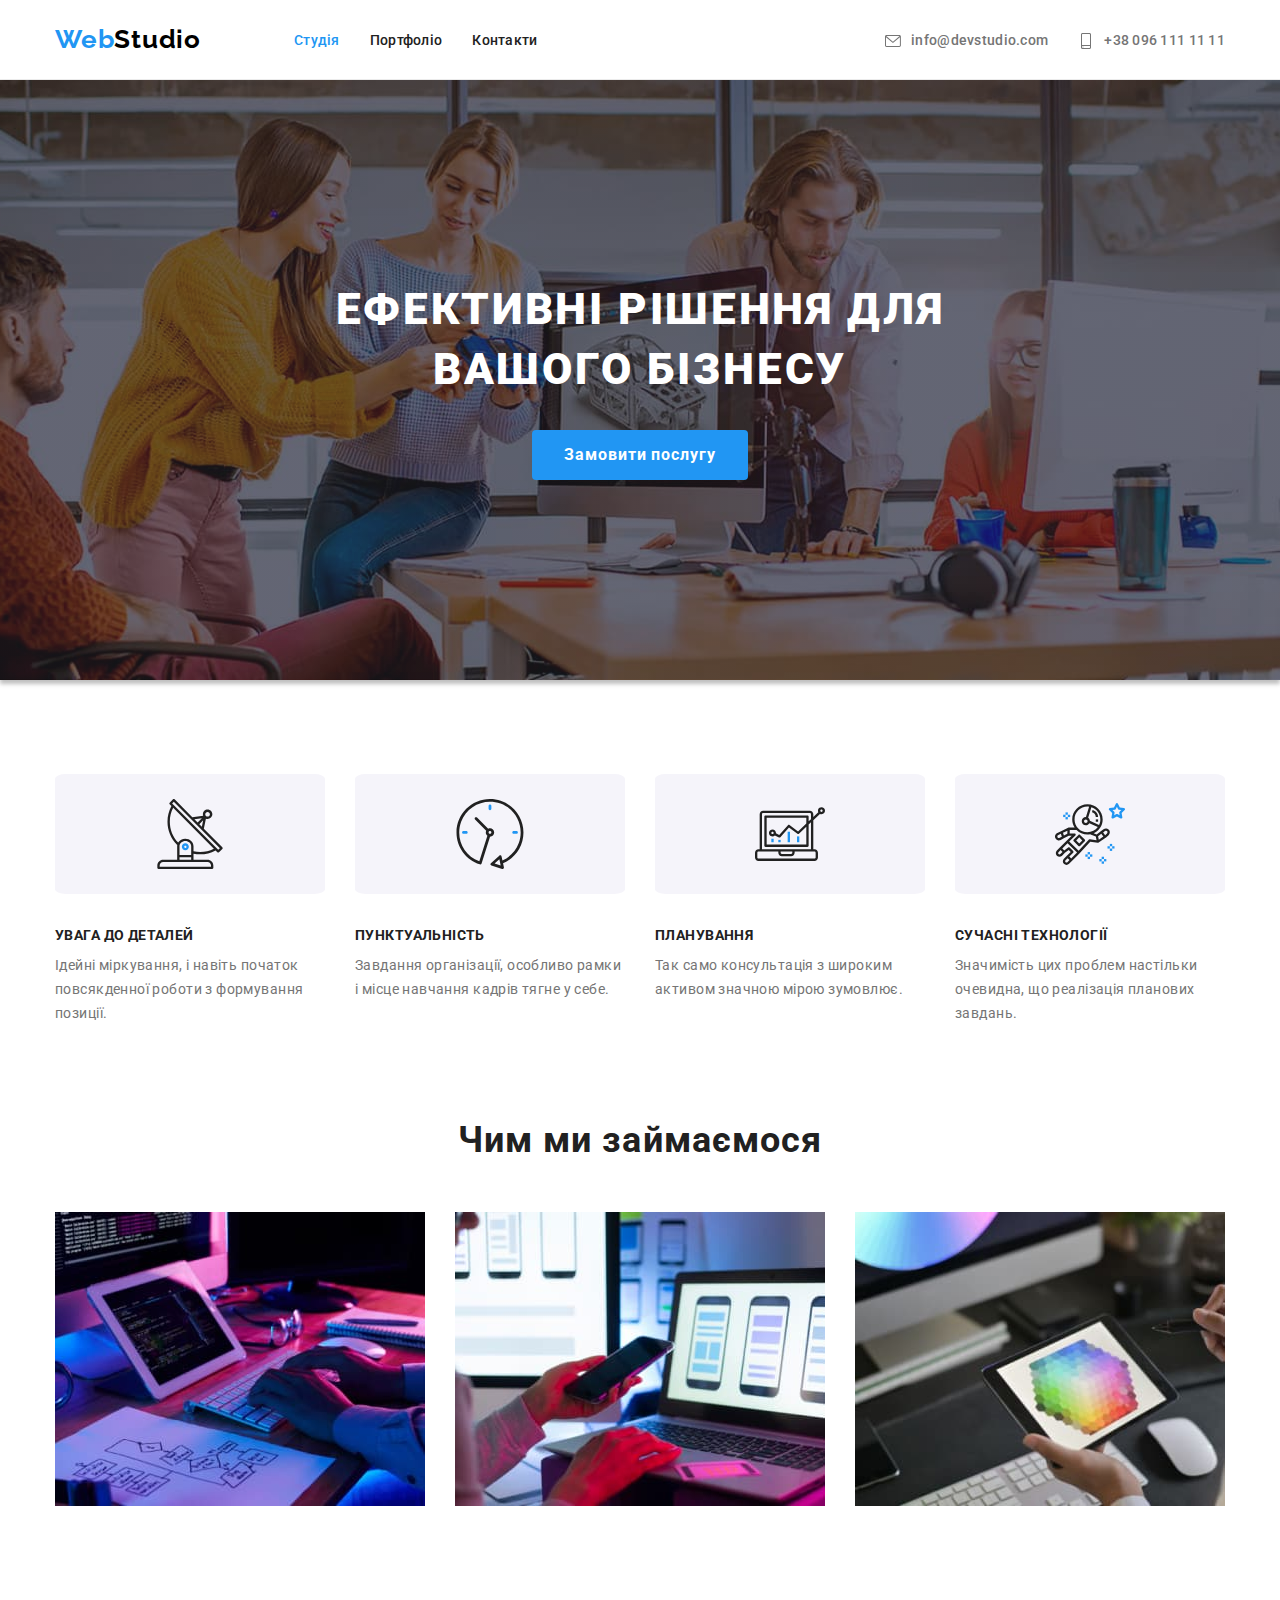
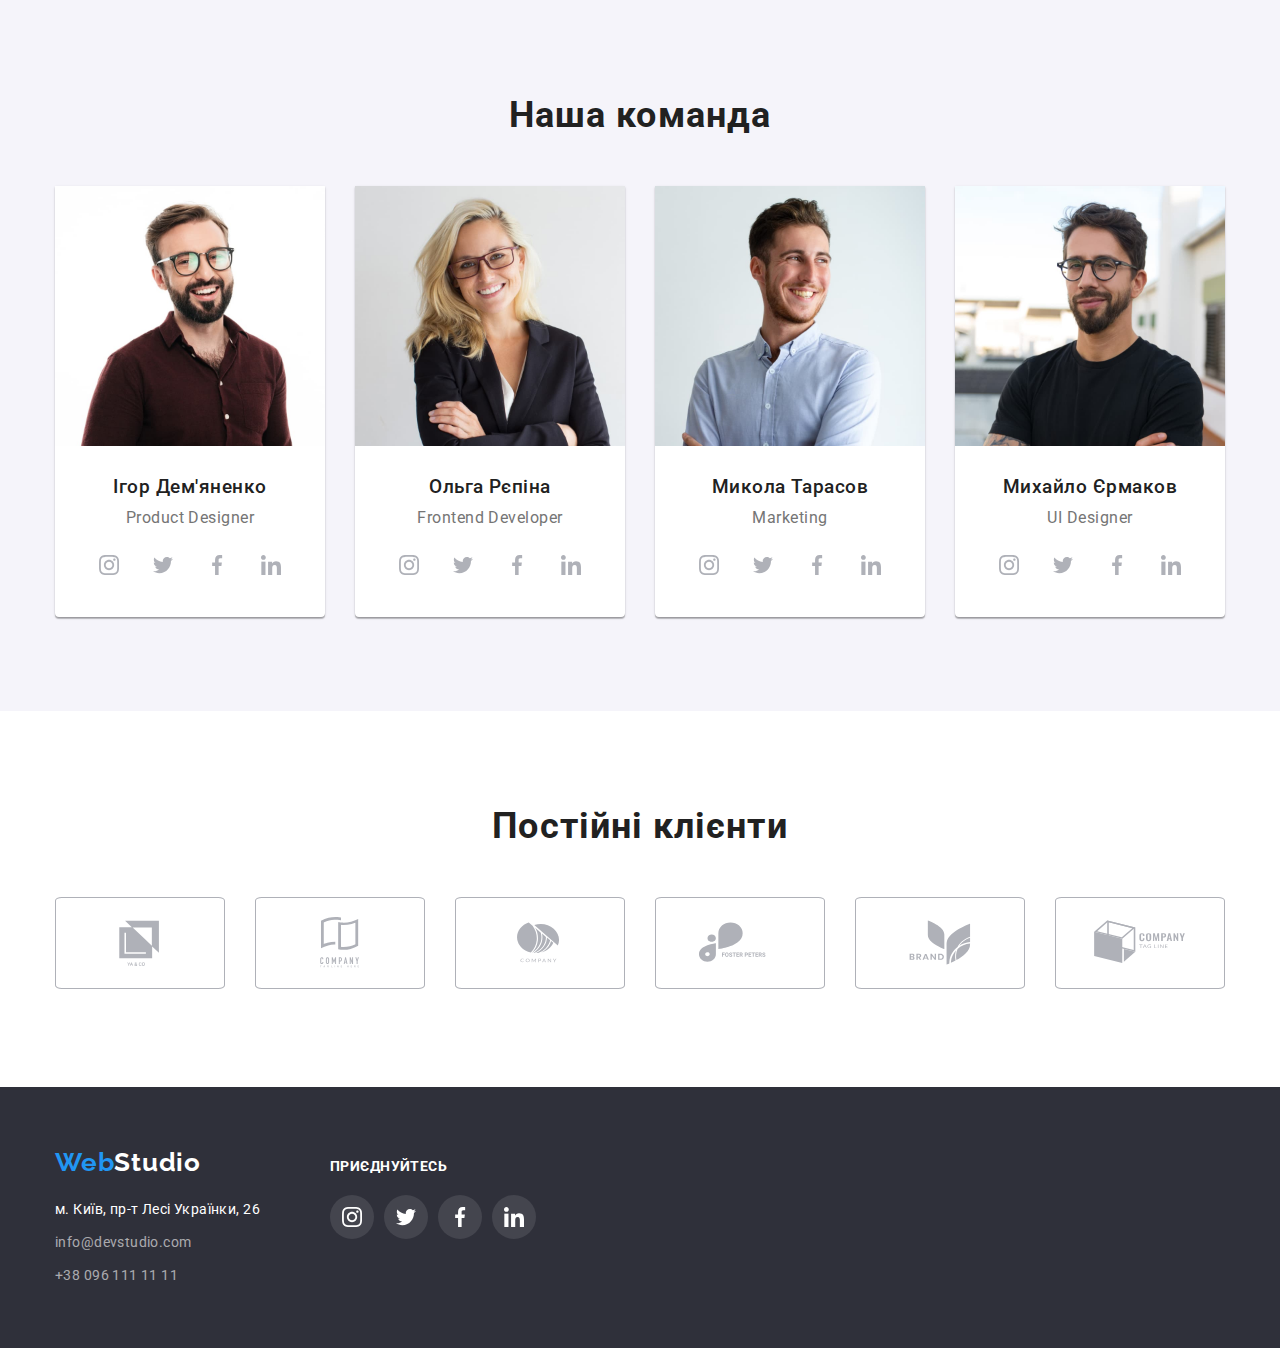
==== commit ec81cc14: "Corrects header svg" ====
--- a/index.html
+++ b/index.html
@@ -38,7 +38,7 @@
       <ul class="list">
         <li class="list-item">
           <a href="mailto:info@devstudio.com" class="address-header link">
-            <svg class="envelope" width="16" height="12">
+            <svg class="envelope" width="16" height="16">
               <use href="./images/icons.svg#icon-envelope"></use>
             </svg>
             info@devstudio.com
@@ -46,7 +46,7 @@
         </li>
         <li class="list-item">
           <a href="tel:+380961111111" class="address-header link">
-            <svg class="smartphone" width="10" height="16">
+            <svg class="smartphone" width="16" height="16">
               <use href="./images/icons.svg#icon-smartphone"></use>
             </svg>
             +38 096 111 11 11
--- a/css/styles.css
+++ b/css/styles.css
@@ -120,7 +120,6 @@
 .header .list {
   display: flex;
   align-items: center;
-  /* text-align: center; */
 }
 
 .logo-header {
@@ -130,7 +129,7 @@
 }
 
 .header .list-item:not(:first-child) {
-  margin-left: 50px;
+  margin-left: 30px;
 }
 
 .nav-item,
@@ -147,6 +146,8 @@
 
 .address-header {
   color: var(--text-dark-color);
+  display: inline-flex;
+  vertical-align: middle;
 }
 
 .active,
@@ -160,9 +161,7 @@
 
 .envelope,
 .smartphone {
-  width: 16px;
-  height: 12px;
-  margin-right: 2px;
+  margin-right: 10px;
   fill: var(--text-dark-color);
 }
 
@@ -251,8 +250,7 @@
 .diagram,
 .astronaut {
   background-color: var(--background-gray-color);
-  width: 270px;
-  height: 120px;
+
   padding: 25px 100px;
   margin-bottom: 30px;
   border-radius: 4%;
@@ -304,7 +302,8 @@
   letter-spacing: 0.03em;
 
   border-radius: 0px 0px 4px 4px;
-  box-shadow: 0px 1px 3px rgba(0, 0, 0, 0.12), 0px 1px 1px rgba(0, 0, 0, 0.14),
+  box-shadow: 0px 1px 3px rgba(0, 0, 0, 0.12),
+    0px 1px 1px rgba(0, 0, 0, 0.14),
     0px 2px 1px rgba(0, 0, 0, 0.2);
 }
 
@@ -345,8 +344,6 @@
 .facebook,
 .linkedin {
   display: block;
-  width: 44px;
-  height: 44px;
   padding: 12px;
 }
 
@@ -398,8 +395,6 @@
 .logo4,
 .logo5,
 .logo6 {
-  width: 170px;
-  height: 92px;
   padding: 16px 32px;
   border: 1px solid var(--icon-color);
   border-radius: 4%;
@@ -532,7 +527,8 @@
 
 .portfolio-button:hover,
 .portfolio-button:focus {
-  box-shadow: 0px 3px 1px rgba(0, 0, 0, 0.1), 0px 1px 2px rgba(0, 0, 0, 0.08),
+  box-shadow: 0px 3px 1px rgba(0, 0, 0, 0.1),
+    0px 1px 2px rgba(0, 0, 0, 0.08),
     0px 2px 2px rgba(0, 0, 0, 0.12);
 
   background-color: var(--accent-color);
@@ -543,12 +539,6 @@
   display: flex;
   flex-wrap: wrap;
   gap: 30px;
-
-  /* display: grid;
-   grid-template-columns: repeat(3, 1fr);
-   grid-template-rows: repeat(3, 1fr);
-   grid-column-gap: 30px;
-   grid-row-gap: 30px; */
 }
 
 .project {
@@ -559,6 +549,13 @@
 
 .project img {
   width: 100%;
+}
+
+.project:hover,
+.project:focus {
+  box-shadow: 0px 1px 1px rgba(0, 0, 0, 0.12),
+    0px 4px 4px rgba(0, 0, 0, 0.06),
+    1px 4px 6px rgba(0, 0, 0, 0.16);
 }
 
 .project-description {
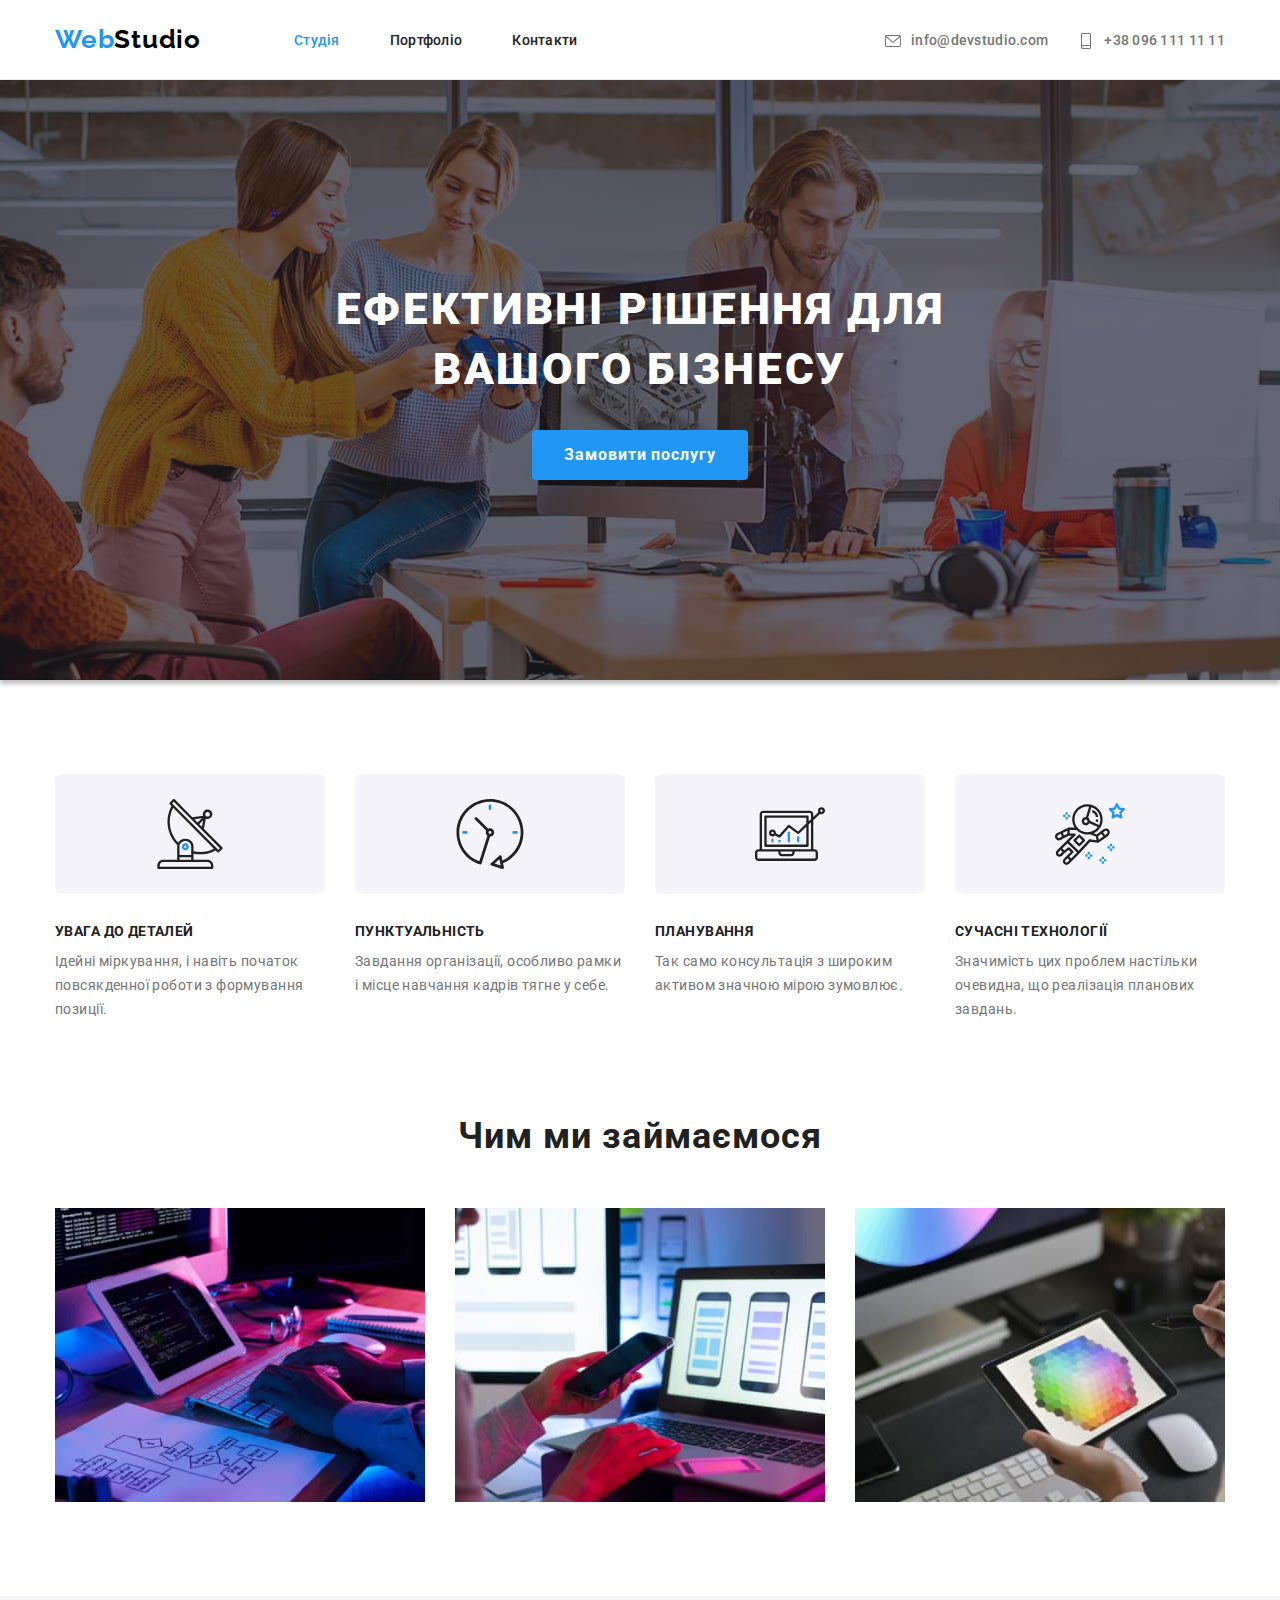
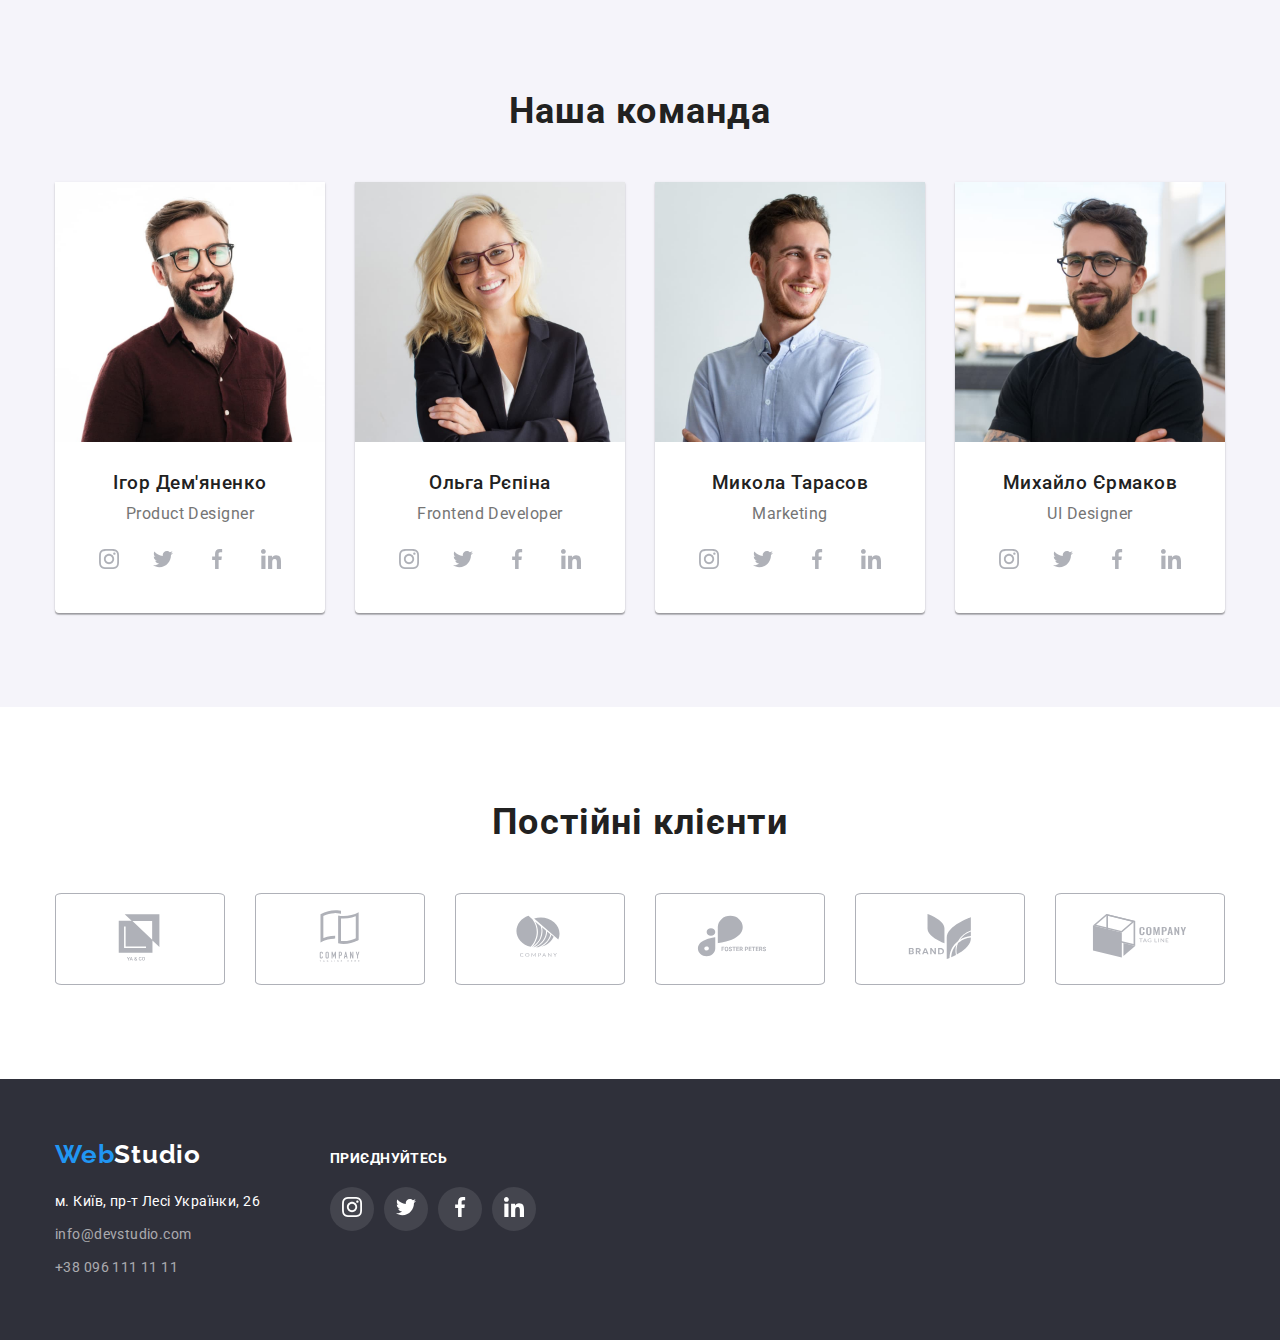
==== commit 711f21df: "Corrects svg sizes, adds class=thumb" ====
--- a/index.html
+++ b/index.html
@@ -23,7 +23,7 @@
     <div class="container">
       <nav class="nav">
         <a href="/" class="logo-header link"><span>Web</span>Studio</a>
-        <ul class="list">
+        <ul class="list first-list">
           <li class="list-item">
             <a href="/" class="nav-item active link">Студія</a>
           </li>
@@ -35,7 +35,7 @@
           </li>
         </ul>
       </nav>
-      <ul class="list">
+      <ul class="list second-list">
         <li class="list-item">
           <a href="mailto:info@devstudio.com" class="address-header link">
             <svg class="envelope" width="16" height="16">
@@ -72,9 +72,11 @@
         <h2 class="characteristics-title visually-hidden">Особливості</h2>
         <ul class="list">
           <li class="list-item">
-            <svg class="antenna" width="270" height="120">
-              <use href="./images/icons.svg#icon-antenna"></use>
-            </svg>
+            <div class="characteristic-thumb">
+              <svg class="antenna" width="70" height="70">
+                <use href="./images/icons.svg#icon-antenna"></use>
+              </svg>
+            </div>
             <h3 class="characteristic-title">Увага до деталей</h3>
             <p class="characteristic-text">
               Ідейні міркування, і навіть початок повсякденної роботи з
@@ -82,9 +84,11 @@
             </p>
           </li>
           <li class="list-item">
-            <svg class="clock" width="270" height="120">
-              <use href="./images/icons.svg#icon-clock"></use>
-            </svg>
+            <div class="characteristic-thumb">
+              <svg class="clock" width="70" height="70">
+                <use href="./images/icons.svg#icon-clock"></use>
+              </svg>
+            </div>
             <h3 class="characteristic-title">Пунктуальність</h3>
             <p class="characteristic-text">
               Завдання організації, особливо рамки і місце навчання кадрів
@@ -92,18 +96,22 @@
             </p>
           </li>
           <li class="list-item">
-            <svg class="diagram" width="270" height="120">
-              <use href="./images/icons.svg#icon-diagram"></use>
-            </svg>
+            <div class="characteristic-thumb">
+              <svg class="diagram" width="70" height="70">
+                <use href="./images/icons.svg#icon-diagram"></use>
+              </svg>
+            </div>
             <h3 class="characteristic-title">Планування</h3>
             <p class="characteristic-text">
               Так само консультація з широким активом значною мірою зумовлює.
             </p>
           </li>
           <li class="list-item">
-            <svg class="astronaut" width="270" height="120">
-              <use href="./images/icons.svg#icon-astronaut"></use>
-            </svg>
+            <div class="characteristic-thumb">
+              <svg class="astronaut" width="70" height="70">
+                <use href="./images/icons.svg#icon-astronaut"></use>
+              </svg>
+            </div>
             <h3 class="characteristic-title">Сучасні технології</h3>
             <p class="characteristic-text">
               Значимість цих проблем настільки очевидна, що реалізація
@@ -144,32 +152,40 @@
               <p lang="en" class="card-text">Product Designer</p>
               <ul class="list">
                 <li class="list-item">
-                  <a href="#" class="link">
-                    <svg class="instagram" width="44" height="44">
-                      <use href="./images/icons.svg#icon-instagram"></use>
-                    </svg>
-                  </a>
-                </li>
-                <li class="list-item">
-                  <a href="#" class="link">
-                    <svg class="twitter" width="44" height="44">
-                      <use href="./images/icons.svg#icon-twitter"></use>
-                    </svg>
-                  </a>
-                </li>
-                <li class="list-item">
-                  <a href="#" class="link">
-                    <svg class="facebook" width="44" height="44">
-                      <use href="./images/icons.svg#icon-facebook"></use>
-                    </svg>
-                  </a>
-                </li>
-                <li class="list-item">
-                  <a href="#" class="link">
-                    <svg class="linkedin" width="44" height="44">
-                      <use href="./images/icons.svg#icon-linkedin"></use>
-                    </svg>
-                  </a>
+                  <div class="card-thumb">
+                    <a href="#" class="link">
+                      <svg class="instagram social" width="20" height="20">
+                        <use href="./images/icons.svg#icon-instagram"></use>
+                      </svg>
+                    </a>
+                  </div>
+                </li>
+                <li class="list-item">
+                  <div class="card-thumb">
+                    <a href="#" class="link">
+                      <svg class="twitter social" width="20" height="20">
+                        <use href="./images/icons.svg#icon-twitter"></use>
+                      </svg>
+                    </a>
+                  </div>
+                </li>
+                <li class="list-item">
+                  <div class="card-thumb">
+                    <a href="#" class="link">
+                      <svg class="facebook social" width="20" height="20">
+                        <use href="./images/icons.svg#icon-facebook"></use>
+                      </svg>
+                    </a>
+                  </div>
+                </li>
+                <li class="list-item">
+                  <div class="card-thumb">
+                    <a href="#" class="link">
+                      <svg class="linkedin social" width="20" height="20">
+                        <use href="./images/icons.svg#icon-linkedin"></use>
+                      </svg>
+                    </a>
+                  </div>
                 </li>
               </ul>
             </div>
@@ -181,32 +197,40 @@
               <p lang="en" class="card-text">Frontend Developer</p>
               <ul class="list">
                 <li class="list-item">
-                  <a href="#" class="link">
-                    <svg class="instagram" width="44" height="44">
-                      <use href="./images/icons.svg#icon-instagram"></use>
-                    </svg>
-                  </a>
-                </li>
-                <li class="list-item">
-                  <a href="#" class="link">
-                    <svg class="twitter" width="44" height="44">
-                      <use href="./images/icons.svg#icon-twitter"></use>
-                    </svg>
-                  </a>
-                </li>
-                <li class="list-item">
-                  <a href="#" class="link">
-                    <svg class="facebook" width="44" height="44">
-                      <use href="./images/icons.svg#icon-facebook"></use>
-                    </svg>
-                  </a>
-                </li>
-                <li class="list-item">
-                  <a href="#" class="link">
-                    <svg class="linkedin" width="44" height="44">
-                      <use href="./images/icons.svg#icon-linkedin"></use>
-                    </svg>
-                  </a>
+                  <div class="card-thumb">
+                    <a href="#" class="link">
+                      <svg class="instagram social" width="20" height="20">
+                        <use href="./images/icons.svg#icon-instagram"></use>
+                      </svg>
+                    </a>
+                  </div>
+                </li>
+                <li class="list-item">
+                  <div class="card-thumb">
+                    <a href="#" class="link">
+                      <svg class="twitter social" width="20" height="20">
+                        <use href="./images/icons.svg#icon-twitter"></use>
+                      </svg>
+                    </a>
+                  </div>
+                </li>
+                <li class="list-item">
+                  <div class="card-thumb">
+                    <a href="#" class="link">
+                      <svg class="facebook social" width="20" height="20">
+                        <use href="./images/icons.svg#icon-facebook"></use>
+                      </svg>
+                    </a>
+                  </div>
+                </li>
+                <li class="list-item">
+                  <div class="card-thumb">
+                    <a href="#" class="link">
+                      <svg class="linkedin social" width="20" height="20">
+                        <use href="./images/icons.svg#icon-linkedin"></use>
+                      </svg>
+                    </a>
+                  </div>
                 </li>
               </ul>
             </div>
@@ -218,32 +242,40 @@
               <p lang="en" class="card-text">Marketing</p>
               <ul class="list">
                 <li class="list-item">
-                  <a href="#" class="link">
-                    <svg class="instagram" width="44" height="44">
-                      <use href="./images/icons.svg#icon-instagram"></use>
-                    </svg>
-                  </a>
-                </li>
-                <li class="list-item">
-                  <a href="#" class="link">
-                    <svg class="twitter" width="44" height="44">
-                      <use href="./images/icons.svg#icon-twitter"></use>
-                    </svg>
-                  </a>
-                </li>
-                <li class="list-item">
-                  <a href="#" class="link">
-                    <svg class="facebook" width="44" height="44">
-                      <use href="./images/icons.svg#icon-facebook"></use>
-                    </svg>
-                  </a>
-                </li>
-                <li class="list-item">
-                  <a href="#" class="link">
-                    <svg class="linkedin" width="44" height="44">
-                      <use href="./images/icons.svg#icon-linkedin"></use>
-                    </svg>
-                  </a>
+                  <div class="card-thumb">
+                    <a href="#" class="link">
+                      <svg class="instagram social" width="20" height="20">
+                        <use href="./images/icons.svg#icon-instagram"></use>
+                      </svg>
+                    </a>
+                  </div>
+                </li>
+                <li class="list-item">
+                  <div class="card-thumb">
+                    <a href="#" class="link">
+                      <svg class="twitter social" width="20" height="20">
+                        <use href="./images/icons.svg#icon-twitter"></use>
+                      </svg>
+                    </a>
+                  </div>
+                </li>
+                <li class="list-item">
+                  <div class="card-thumb">
+                    <a href="#" class="link">
+                      <svg class="facebook social" width="20" height="20">
+                        <use href="./images/icons.svg#icon-facebook"></use>
+                      </svg>
+                    </a>
+                  </div>
+                </li>
+                <li class="list-item">
+                  <div class="card-thumb">
+                    <a href="#" class="link">
+                      <svg class="linkedin social" width="20" height="20">
+                        <use href="./images/icons.svg#icon-linkedin"></use>
+                      </svg>
+                    </a>
+                  </div>
                 </li>
               </ul>
             </div>
@@ -255,32 +287,40 @@
               <p lang="en" class="card-text">UI Designer</p>
               <ul class="list">
                 <li class="list-item">
-                  <a href="#" class="link">
-                    <svg class="instagram" width="44" height="44">
-                      <use href="./images/icons.svg#icon-instagram"></use>
-                    </svg>
-                  </a>
-                </li>
-                <li class="list-item">
-                  <a href="#" class="link">
-                    <svg class="twitter" width="44" height="44">
-                      <use href="./images/icons.svg#icon-twitter"></use>
-                    </svg>
-                  </a>
-                </li>
-                <li class="list-item">
-                  <a href="#" class="link">
-                    <svg class="facebook" width="44" height="44">
-                      <use href="./images/icons.svg#icon-facebook"></use>
-                    </svg>
-                  </a>
-                </li>
-                <li class="list-item">
-                  <a href="#" class="link">
-                    <svg class="linkedin" width="44" height="44">
-                      <use href="./images/icons.svg#icon-linkedin"></use>
-                    </svg>
-                  </a>
+                  <div class="card-thumb">
+                    <a href="#" class="link">
+                      <svg class="instagram social" width="20" height="20">
+                        <use href="./images/icons.svg#icon-instagram"></use>
+                      </svg>
+                    </a>
+                  </div>
+                </li>
+                <li class="list-item">
+                  <div class="card-thumb">
+                    <a href="#" class="link">
+                      <svg class="twitter social" width="20" height="20">
+                        <use href="./images/icons.svg#icon-twitter"></use>
+                      </svg>
+                    </a>
+                  </div>
+                </li>
+                <li class="list-item">
+                  <div class="card-thumb">
+                    <a href="#" class="link">
+                      <svg class="facebook social" width="20" height="20">
+                        <use href="./images/icons.svg#icon-facebook"></use>
+                      </svg>
+                    </a>
+                  </div>
+                </li>
+                <li class="list-item">
+                  <div class="card-thumb">
+                    <a href="#" class="link">
+                      <svg class="linkedin social" width="20" height="20">
+                        <use href="./images/icons.svg#icon-linkedin"></use>
+                      </svg>
+                    </a>
+                  </div>
                 </li>
               </ul>
             </div>
@@ -295,46 +335,58 @@
         <h2 class="clients-title">Постійні клієнти</h2>
         <ul class="list">
           <li class="list-item">
-            <a href="#" class="link">
-              <svg class="logo1" width="170" height="92">
-                <use href="./images/icons.svg#icon-logo1"></use>
-              </svg>
-            </a>
-          </li>
-          <li class="list-item">
-            <a href="#" class="link">
-              <svg class="logo2" width="170" height="92">
-                <use href="./images/icons.svg#icon-logo2"></use>
-              </svg>
-            </a>
-          </li>
-          <li class="list-item">
-            <a href="#" class="link">
-              <svg class="logo3" width="170" height="92">
-                <use href="./images/icons.svg#icon-logo3"></use>
-              </svg>
-            </a>
-          </li>
-          <li class="list-item">
-            <a href="#" class="link">
-              <svg class="logo4" width="170" height="92">
-                <use href="./images/icons.svg#icon-logo4"></use>
-              </svg>
-            </a>
-          </li>
-          <li class="list-item">
-            <a href="#" class="link">
-              <svg class="logo5" width="170" height="92">
-                <use href="./images/icons.svg#icon-logo5"></use>
-              </svg>
-            </a>
-          </li>
-          <li class="list-item">
-            <a href="#" class="link">
-              <svg class="logo6" width="170" height="92">
-                <use href="./images/icons.svg#icon-logo6"></use>
-              </svg>
-            </a>
+            <div class="client-thumb">
+              <a href="#" class="link">
+                <svg class="client-logo" width="106" height="60">
+                  <use href="./images/icons.svg#icon-logo1"></use>
+                </svg>
+              </a>
+            </div>
+          </li>
+          <li class="list-item">
+            <div class="client-thumb">
+              <a href="#" class="link">
+                <svg class="client-logo" width="106" height="60">
+                  <use href="./images/icons.svg#icon-logo2"></use>
+                </svg>
+              </a>
+            </div>
+          </li>
+          <li class="list-item">
+            <div class="client-thumb">
+              <a href="#" class="link">
+                <svg class="client-logo" width="106" height="60">
+                  <use href="./images/icons.svg#icon-logo3"></use>
+                </svg>
+              </a>
+            </div>
+          </li>
+          <li class="list-item">
+            <div class="client-thumb">
+              <a href="#" class="link">
+                <svg class="client-logo" width="106" height="60">
+                  <use href="./images/icons.svg#icon-logo4"></use>
+                </svg>
+              </a>
+            </div>
+          </li>
+          <li class="list-item">
+            <div class="client-thumb">
+              <a href="#" class="link">
+                <svg class="client-logo" width="106" height="60">
+                  <use href="./images/icons.svg#icon-logo5"></use>
+                </svg>
+              </a>
+            </div>
+          </li>
+          <li class="list-item">
+            <div class="client-thumb">
+              <a href="#" class="link">
+                <svg class="client-logo" width="106" height="60">
+                  <use href="./images/icons.svg#icon-logo6"></use>
+                </svg>
+              </a>
+            </div>
           </li>
         </ul>
       </div>
@@ -365,32 +417,40 @@
         <p class="secondary-footer-text">Приєднуйтесь</p>
         <ul class="list">
           <li class="list-item">
-            <a href="#" class="link">
-              <svg class="instagram" width="44" height="44">
-                <use href="./images/icons.svg#icon-instagram"></use>
-              </svg>
-            </a>
-          </li>
-          <li class="list-item">
-            <a href="#" class="link">
-              <svg class="twitter" width="44" height="44">
-                <use href="./images/icons.svg#icon-twitter"></use>
-              </svg>
-            </a>
-          </li>
-          <li class="list-item">
-            <a href="#" class="link">
-              <svg class="facebook" width="44" height="44">
-                <use href="./images/icons.svg#icon-facebook"></use>
-              </svg>
-            </a>
-          </li>
-          <li class="list-item">
-            <a href="#" class="link">
-              <svg class="linkedin" width="44" height="44">
-                <use href="./images/icons.svg#icon-linkedin"></use>
-              </svg>
-            </a>
+            <div class="footer-thumb">
+              <a href="#" class="link">
+                <svg class="instagram social" width="20" height="20">
+                  <use href="./images/icons.svg#icon-instagram"></use>
+                </svg>
+              </a>
+            </div>
+          </li>
+          <li class="list-item">
+            <div class="footer-thumb">
+              <a href="#" class="link">
+                <svg class="twitter social" width="20" height="20">
+                  <use href="./images/icons.svg#icon-twitter"></use>
+                </svg>
+              </a>
+            </div>
+          </li>
+          <li class="list-item">
+            <div class="footer-thumb">
+              <a href="#" class="link">
+                <svg class="facebook social" width="20" height="20">
+                  <use href="./images/icons.svg#icon-facebook"></use>
+                </svg>
+              </a>
+            </div>
+          </li>
+          <li class="list-item">
+            <div class="footer-thumb">
+              <a href="#" class="link">
+                <svg class="linkedin social" width="20" height="20">
+                  <use href="./images/icons.svg#icon-linkedin"></use>
+                </svg>
+              </a>
+            </div>
           </li>
         </ul>
       </div>
--- a/css/styles.css
+++ b/css/styles.css
@@ -128,7 +128,11 @@
   color: var(--black-color);
 }
 
-.header .list-item:not(:first-child) {
+.first-list .list-item:not(:first-child) {
+  margin-left: 50px;
+}
+
+.second-list .list-item:not(:first-child) {
   margin-left: 30px;
 }
 
@@ -165,10 +169,10 @@
   fill: var(--text-dark-color);
 }
 
-.envelope:hover,
-.envelope:focus,
-.smartphone:hover,
-.smartphone:focus {
+.address-header:hover .envelope,
+.address-header:focus .envelope,
+.address-header:hover .smartphone,
+.address-header:focus .smartphone {
   fill: var(--accent-color);
 }
 
@@ -245,15 +249,17 @@
   letter-spacing: 0.03em;
 }
 
-.antenna,
-.clock,
-.diagram,
-.astronaut {
-  background-color: var(--background-gray-color);
-
-  padding: 25px 100px;
+.characteristic-thumb {
+  display: flex;
+  justify-content: center;
+  align-items: center;
+
   margin-bottom: 30px;
   border-radius: 4%;
+  width: 270px;
+  height: 120px;
+
+  background-color: var(--background-gray-color);
 }
 
 /* Чим ми займаємося */
@@ -331,43 +337,31 @@
   display: flex;
 }
 
-.card .list-item {
-  border-radius: 50%;
-}
-
 .card .list-item:not(:last-child) {
   margin-right: 10px;
 }
 
-.instagram,
-.twitter,
-.facebook,
-.linkedin {
-  display: block;
-  padding: 12px;
-}
-
-.card .instagram:hover,
-.card .twitter:hover,
-.card .facebook:hover,
-.card .linkedin:hover,
-.card .instagram:focus,
-.card .twitter:focus,
-.card .facebook:focus,
-.card .linkedin:focus {
+.card-thumb {
+  display: flex;
+  justify-content: center;
+  align-items: center;
+  width: 44px;
+  height: 44px;
+  border-radius: 50%;
+}
+
+.card-thumb .social {
+  fill: var(--icon-color);
+}
+
+.card-thumb:hover,
+.card-thumb:focus {
+  background-color: var(--accent-color);
+}
+
+.card-thumb:hover .social,
+.card-thumb:focus .social {
   fill: var(--white-color);
-}
-
-.card .list-item:hover,
-.card .list-item:focus {
-  background-color: var(--accent-color);
-}
-
-.card .twitter,
-.card .instagram,
-.card .linkedin,
-.card .facebook {
-  fill: var(--icon-color);
 }
 
 /* Постійні клієнти */
@@ -389,26 +383,28 @@
   margin-right: 30px;
 }
 
-.logo1,
-.logo2,
-.logo3,
-.logo4,
-.logo5,
-.logo6 {
-  padding: 16px 32px;
+.client-thumb {
+  display: flex;
+  justify-content: center;
+  align-items: center;
+  width: 170px;
+  height: 92px;
   border: 1px solid var(--icon-color);
   border-radius: 4%;
-  fill: var(--icon-color);
-}
-
-.logo1:hover,
-.logo2:hover,
-.logo3:hover,
-.logo4:hover,
-.logo5:hover,
-.logo6:hover {
+}
+
+.client-logo {
+  fill: var(--icon-color)
+}
+
+.client-thumb:hover,
+.client-thumb:focus {
+  border: 1px solid var(--accent-color);
+}
+
+.client-thumb:hover .client-logo,
+.client-thumb:focus .client-logo {
   fill: var(--accent-color);
-  border: 1px solid var(--accent-color);
 }
 
 /* Підвал сторінки */
@@ -483,20 +479,23 @@
   margin-right: 10px;
 }
 
-.secondary-footer .list-item {
+.footer-thumb {
+  display: flex;
+  justify-content: center;
+  align-items: center;
+  width: 44px;
+  height: 44px;
+  border-radius: 50%;
+
   background-color: var(--icon-footer);
-  border-radius: 50%;
-}
-
-.secondary-footer .twitter,
-.secondary-footer .instagram,
-.secondary-footer .linkedin,
-.secondary-footer .facebook {
+}
+
+.footer-thumb .social {
   fill: var(--white-color);
 }
 
-.secondary-footer .list-item:hover,
-.secondary-footer .list-item:focus {
+.footer-thumb:hover,
+.footer-thumb:focus {
   background-color: var(--accent-color);
 }
 
@@ -547,12 +546,12 @@
   background-color: var(--white-color);
 }
 
-.project img {
+/* .project img {
   width: 100%;
-}
-
-.project:hover,
-.project:focus {
+} */
+
+.project-thumb:hover,
+.project-thumb:focus {
   box-shadow: 0px 1px 1px rgba(0, 0, 0, 0.12),
     0px 4px 4px rgba(0, 0, 0, 0.06),
     1px 4px 6px rgba(0, 0, 0, 0.16);
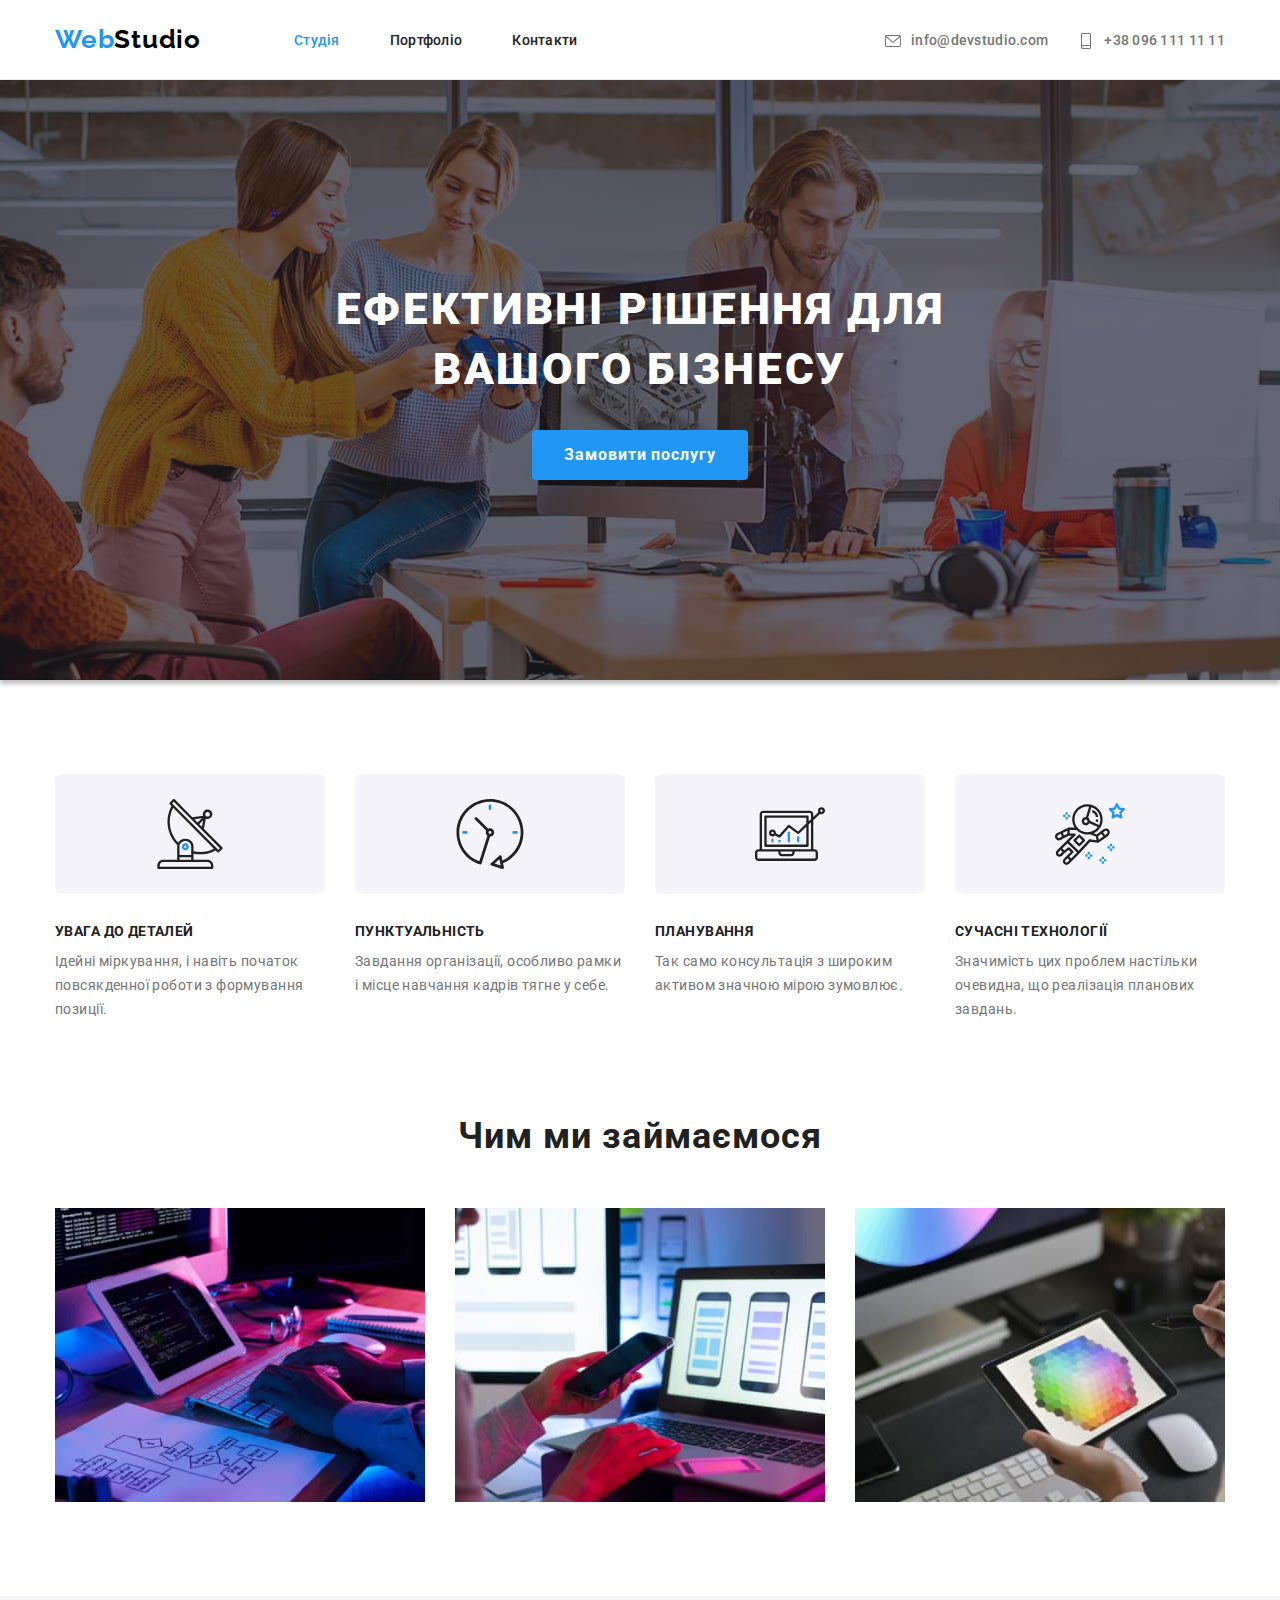
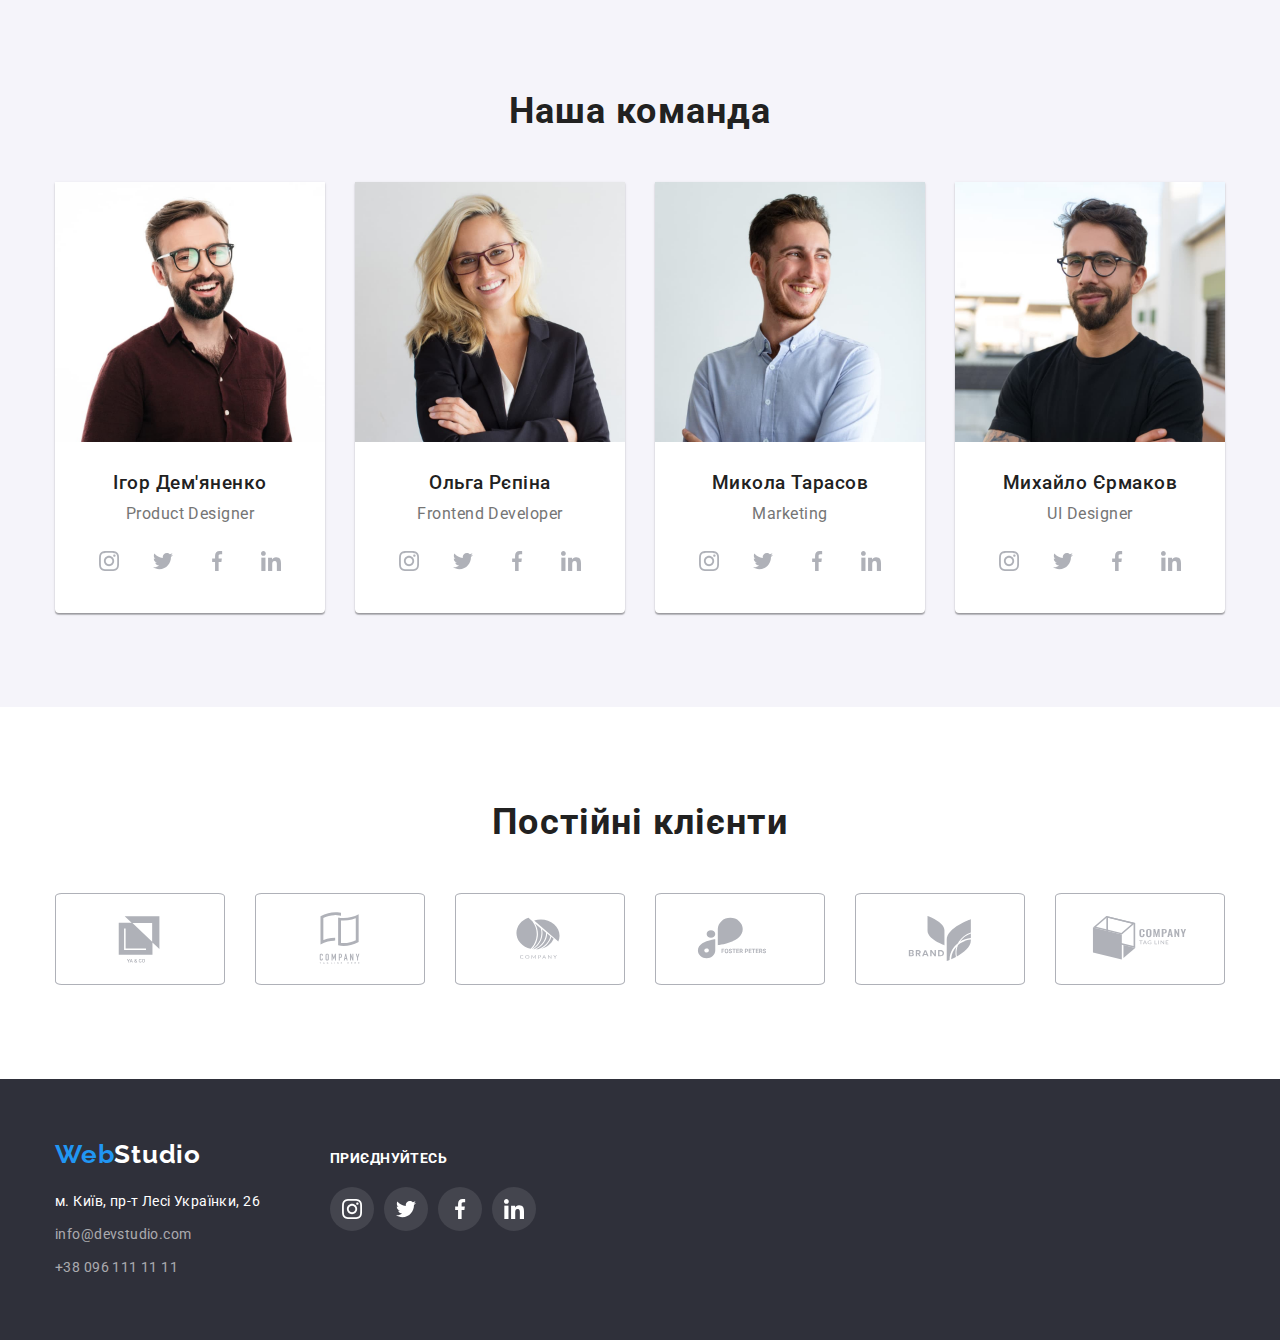
==== commit 33b7c5a3: "Removes unnecessary divs" ====
--- a/index.html
+++ b/index.html
@@ -152,40 +152,32 @@
               <p lang="en" class="card-text">Product Designer</p>
               <ul class="list">
                 <li class="list-item">
-                  <div class="card-thumb">
-                    <a href="#" class="link">
-                      <svg class="instagram social" width="20" height="20">
-                        <use href="./images/icons.svg#icon-instagram"></use>
-                      </svg>
-                    </a>
-                  </div>
-                </li>
-                <li class="list-item">
-                  <div class="card-thumb">
-                    <a href="#" class="link">
-                      <svg class="twitter social" width="20" height="20">
-                        <use href="./images/icons.svg#icon-twitter"></use>
-                      </svg>
-                    </a>
-                  </div>
-                </li>
-                <li class="list-item">
-                  <div class="card-thumb">
-                    <a href="#" class="link">
-                      <svg class="facebook social" width="20" height="20">
-                        <use href="./images/icons.svg#icon-facebook"></use>
-                      </svg>
-                    </a>
-                  </div>
-                </li>
-                <li class="list-item">
-                  <div class="card-thumb">
-                    <a href="#" class="link">
-                      <svg class="linkedin social" width="20" height="20">
-                        <use href="./images/icons.svg#icon-linkedin"></use>
-                      </svg>
-                    </a>
-                  </div>
+                  <a href="#" class="link card-link">
+                    <svg class="instagram social" width="20" height="20">
+                      <use href="./images/icons.svg#icon-instagram"></use>
+                    </svg>
+                  </a>
+                </li>
+                <li class="list-item">
+                  <a href="#" class="link card-link">
+                    <svg class="twitter social" width="20" height="20">
+                      <use href="./images/icons.svg#icon-twitter"></use>
+                    </svg>
+                  </a>
+                </li>
+                <li class="list-item">
+                  <a href="#" class="link card-link">
+                    <svg class="facebook social" width="20" height="20">
+                      <use href="./images/icons.svg#icon-facebook"></use>
+                    </svg>
+                  </a>
+                </li>
+                <li class="list-item">
+                  <a href="#" class="link card-link">
+                    <svg class="linkedin social" width="20" height="20">
+                      <use href="./images/icons.svg#icon-linkedin"></use>
+                    </svg>
+                  </a>
                 </li>
               </ul>
             </div>
@@ -197,40 +189,32 @@
               <p lang="en" class="card-text">Frontend Developer</p>
               <ul class="list">
                 <li class="list-item">
-                  <div class="card-thumb">
-                    <a href="#" class="link">
-                      <svg class="instagram social" width="20" height="20">
-                        <use href="./images/icons.svg#icon-instagram"></use>
-                      </svg>
-                    </a>
-                  </div>
-                </li>
-                <li class="list-item">
-                  <div class="card-thumb">
-                    <a href="#" class="link">
-                      <svg class="twitter social" width="20" height="20">
-                        <use href="./images/icons.svg#icon-twitter"></use>
-                      </svg>
-                    </a>
-                  </div>
-                </li>
-                <li class="list-item">
-                  <div class="card-thumb">
-                    <a href="#" class="link">
-                      <svg class="facebook social" width="20" height="20">
-                        <use href="./images/icons.svg#icon-facebook"></use>
-                      </svg>
-                    </a>
-                  </div>
-                </li>
-                <li class="list-item">
-                  <div class="card-thumb">
-                    <a href="#" class="link">
-                      <svg class="linkedin social" width="20" height="20">
-                        <use href="./images/icons.svg#icon-linkedin"></use>
-                      </svg>
-                    </a>
-                  </div>
+                  <a href="#" class="link card-link">
+                    <svg class="instagram social" width="20" height="20">
+                      <use href="./images/icons.svg#icon-instagram"></use>
+                    </svg>
+                  </a>
+                </li>
+                <li class="list-item">
+                  <a href="#" class="link card-link">
+                    <svg class="twitter social" width="20" height="20">
+                      <use href="./images/icons.svg#icon-twitter"></use>
+                    </svg>
+                  </a>
+                </li>
+                <li class="list-item">
+                  <a href="#" class="link card-link">
+                    <svg class="facebook social" width="20" height="20">
+                      <use href="./images/icons.svg#icon-facebook"></use>
+                    </svg>
+                  </a>
+                </li>
+                <li class="list-item">
+                  <a href="#" class="link card-link">
+                    <svg class="linkedin social" width="20" height="20">
+                      <use href="./images/icons.svg#icon-linkedin"></use>
+                    </svg>
+                  </a>
                 </li>
               </ul>
             </div>
@@ -242,40 +226,32 @@
               <p lang="en" class="card-text">Marketing</p>
               <ul class="list">
                 <li class="list-item">
-                  <div class="card-thumb">
-                    <a href="#" class="link">
-                      <svg class="instagram social" width="20" height="20">
-                        <use href="./images/icons.svg#icon-instagram"></use>
-                      </svg>
-                    </a>
-                  </div>
-                </li>
-                <li class="list-item">
-                  <div class="card-thumb">
-                    <a href="#" class="link">
-                      <svg class="twitter social" width="20" height="20">
-                        <use href="./images/icons.svg#icon-twitter"></use>
-                      </svg>
-                    </a>
-                  </div>
-                </li>
-                <li class="list-item">
-                  <div class="card-thumb">
-                    <a href="#" class="link">
-                      <svg class="facebook social" width="20" height="20">
-                        <use href="./images/icons.svg#icon-facebook"></use>
-                      </svg>
-                    </a>
-                  </div>
-                </li>
-                <li class="list-item">
-                  <div class="card-thumb">
-                    <a href="#" class="link">
-                      <svg class="linkedin social" width="20" height="20">
-                        <use href="./images/icons.svg#icon-linkedin"></use>
-                      </svg>
-                    </a>
-                  </div>
+                  <a href="#" class="link card-link">
+                    <svg class="instagram social" width="20" height="20">
+                      <use href="./images/icons.svg#icon-instagram"></use>
+                    </svg>
+                  </a>
+                </li>
+                <li class="list-item">
+                  <a href="#" class="link card-link">
+                    <svg class="twitter social" width="20" height="20">
+                      <use href="./images/icons.svg#icon-twitter"></use>
+                    </svg>
+                  </a>
+                </li>
+                <li class="list-item">
+                  <a href="#" class="link card-link">
+                    <svg class="facebook social" width="20" height="20">
+                      <use href="./images/icons.svg#icon-facebook"></use>
+                    </svg>
+                  </a>
+                </li>
+                <li class="list-item">
+                  <a href="#" class="link card-link">
+                    <svg class="linkedin social" width="20" height="20">
+                      <use href="./images/icons.svg#icon-linkedin"></use>
+                    </svg>
+                  </a>
                 </li>
               </ul>
             </div>
@@ -287,40 +263,32 @@
               <p lang="en" class="card-text">UI Designer</p>
               <ul class="list">
                 <li class="list-item">
-                  <div class="card-thumb">
-                    <a href="#" class="link">
-                      <svg class="instagram social" width="20" height="20">
-                        <use href="./images/icons.svg#icon-instagram"></use>
-                      </svg>
-                    </a>
-                  </div>
-                </li>
-                <li class="list-item">
-                  <div class="card-thumb">
-                    <a href="#" class="link">
-                      <svg class="twitter social" width="20" height="20">
-                        <use href="./images/icons.svg#icon-twitter"></use>
-                      </svg>
-                    </a>
-                  </div>
-                </li>
-                <li class="list-item">
-                  <div class="card-thumb">
-                    <a href="#" class="link">
-                      <svg class="facebook social" width="20" height="20">
-                        <use href="./images/icons.svg#icon-facebook"></use>
-                      </svg>
-                    </a>
-                  </div>
-                </li>
-                <li class="list-item">
-                  <div class="card-thumb">
-                    <a href="#" class="link">
-                      <svg class="linkedin social" width="20" height="20">
-                        <use href="./images/icons.svg#icon-linkedin"></use>
-                      </svg>
-                    </a>
-                  </div>
+                  <a href="#" class="link card-link">
+                    <svg class="instagram social" width="20" height="20">
+                      <use href="./images/icons.svg#icon-instagram"></use>
+                    </svg>
+                  </a>
+                </li>
+                <li class="list-item">
+                  <a href="#" class="link card-link">
+                    <svg class="twitter social" width="20" height="20">
+                      <use href="./images/icons.svg#icon-twitter"></use>
+                    </svg>
+                  </a>
+                </li>
+                <li class="list-item">
+                  <a href="#" class="link card-link">
+                    <svg class="facebook social" width="20" height="20">
+                      <use href="./images/icons.svg#icon-facebook"></use>
+                    </svg>
+                  </a>
+                </li>
+                <li class="list-item">
+                  <a href="#" class="link card-link">
+                    <svg class="linkedin social" width="20" height="20">
+                      <use href="./images/icons.svg#icon-linkedin"></use>
+                    </svg>
+                  </a>
                 </li>
               </ul>
             </div>
@@ -335,58 +303,46 @@
         <h2 class="clients-title">Постійні клієнти</h2>
         <ul class="list">
           <li class="list-item">
-            <div class="client-thumb">
-              <a href="#" class="link">
-                <svg class="client-logo" width="106" height="60">
-                  <use href="./images/icons.svg#icon-logo1"></use>
-                </svg>
-              </a>
-            </div>
-          </li>
-          <li class="list-item">
-            <div class="client-thumb">
-              <a href="#" class="link">
-                <svg class="client-logo" width="106" height="60">
-                  <use href="./images/icons.svg#icon-logo2"></use>
-                </svg>
-              </a>
-            </div>
-          </li>
-          <li class="list-item">
-            <div class="client-thumb">
-              <a href="#" class="link">
-                <svg class="client-logo" width="106" height="60">
-                  <use href="./images/icons.svg#icon-logo3"></use>
-                </svg>
-              </a>
-            </div>
-          </li>
-          <li class="list-item">
-            <div class="client-thumb">
-              <a href="#" class="link">
-                <svg class="client-logo" width="106" height="60">
-                  <use href="./images/icons.svg#icon-logo4"></use>
-                </svg>
-              </a>
-            </div>
-          </li>
-          <li class="list-item">
-            <div class="client-thumb">
-              <a href="#" class="link">
-                <svg class="client-logo" width="106" height="60">
-                  <use href="./images/icons.svg#icon-logo5"></use>
-                </svg>
-              </a>
-            </div>
-          </li>
-          <li class="list-item">
-            <div class="client-thumb">
-              <a href="#" class="link">
-                <svg class="client-logo" width="106" height="60">
-                  <use href="./images/icons.svg#icon-logo6"></use>
-                </svg>
-              </a>
-            </div>
+            <a href="#" class="link client-link">
+              <svg class="client-logo" width="106" height="60">
+                <use href="./images/icons.svg#icon-logo1"></use>
+              </svg>
+            </a>
+          </li>
+          <li class="list-item">
+            <a href="#" class="link client-link">
+              <svg class="client-logo" width="106" height="60">
+                <use href="./images/icons.svg#icon-logo2"></use>
+              </svg>
+            </a>
+          </li>
+          <li class="list-item">
+            <a href="#" class="link client-link">
+              <svg class="client-logo" width="106" height="60">
+                <use href="./images/icons.svg#icon-logo3"></use>
+              </svg>
+            </a>
+          </li>
+          <li class="list-item">
+            <a href="#" class="link client-link">
+              <svg class="client-logo" width="106" height="60">
+                <use href="./images/icons.svg#icon-logo4"></use>
+              </svg>
+            </a>
+          </li>
+          <li class="list-item">
+            <a href="#" class="link client-link">
+              <svg class="client-logo" width="106" height="60">
+                <use href="./images/icons.svg#icon-logo5"></use>
+              </svg>
+            </a>
+          </li>
+          <li class="list-item">
+            <a href="#" class="link client-link">
+              <svg class="client-logo" width="106" height="60">
+                <use href="./images/icons.svg#icon-logo6"></use>
+              </svg>
+            </a>
           </li>
         </ul>
       </div>
@@ -417,40 +373,32 @@
         <p class="secondary-footer-text">Приєднуйтесь</p>
         <ul class="list">
           <li class="list-item">
-            <div class="footer-thumb">
-              <a href="#" class="link">
-                <svg class="instagram social" width="20" height="20">
-                  <use href="./images/icons.svg#icon-instagram"></use>
-                </svg>
-              </a>
-            </div>
-          </li>
-          <li class="list-item">
-            <div class="footer-thumb">
-              <a href="#" class="link">
-                <svg class="twitter social" width="20" height="20">
-                  <use href="./images/icons.svg#icon-twitter"></use>
-                </svg>
-              </a>
-            </div>
-          </li>
-          <li class="list-item">
-            <div class="footer-thumb">
-              <a href="#" class="link">
-                <svg class="facebook social" width="20" height="20">
-                  <use href="./images/icons.svg#icon-facebook"></use>
-                </svg>
-              </a>
-            </div>
-          </li>
-          <li class="list-item">
-            <div class="footer-thumb">
-              <a href="#" class="link">
-                <svg class="linkedin social" width="20" height="20">
-                  <use href="./images/icons.svg#icon-linkedin"></use>
-                </svg>
-              </a>
-            </div>
+            <a href="#" class="link footer-link">
+              <svg class="instagram social" width="20" height="20">
+                <use href="./images/icons.svg#icon-instagram"></use>
+              </svg>
+            </a>
+          </li>
+          <li class="list-item">
+            <a href="#" class="link footer-link">
+              <svg class="twitter social" width="20" height="20">
+                <use href="./images/icons.svg#icon-twitter"></use>
+              </svg>
+            </a>
+          </li>
+          <li class="list-item">
+            <a href="#" class="link footer-link">
+              <svg class="facebook social" width="20" height="20">
+                <use href="./images/icons.svg#icon-facebook"></use>
+              </svg>
+            </a>
+          </li>
+          <li class="list-item">
+            <a href="#" class="link footer-link">
+              <svg class="linkedin social" width="20" height="20">
+                <use href="./images/icons.svg#icon-linkedin"></use>
+              </svg>
+            </a>
           </li>
         </ul>
       </div>
--- a/css/styles.css
+++ b/css/styles.css
@@ -341,7 +341,7 @@
   margin-right: 10px;
 }
 
-.card-thumb {
+.card-link {
   display: flex;
   justify-content: center;
   align-items: center;
@@ -350,17 +350,17 @@
   border-radius: 50%;
 }
 
-.card-thumb .social {
+.card-link .social {
   fill: var(--icon-color);
 }
 
-.card-thumb:hover,
-.card-thumb:focus {
+.card-link:hover,
+.card-link:focus {
   background-color: var(--accent-color);
 }
 
-.card-thumb:hover .social,
-.card-thumb:focus .social {
+.card-link:hover .social,
+.card-link:focus .social {
   fill: var(--white-color);
 }
 
@@ -383,7 +383,7 @@
   margin-right: 30px;
 }
 
-.client-thumb {
+.client-link {
   display: flex;
   justify-content: center;
   align-items: center;
@@ -397,13 +397,13 @@
   fill: var(--icon-color)
 }
 
-.client-thumb:hover,
-.client-thumb:focus {
+.client-link:hover,
+.client-link:focus {
   border: 1px solid var(--accent-color);
 }
 
-.client-thumb:hover .client-logo,
-.client-thumb:focus .client-logo {
+.client-link:hover .client-logo,
+.client-link:focus .client-logo {
   fill: var(--accent-color);
 }
 
@@ -479,7 +479,7 @@
   margin-right: 10px;
 }
 
-.footer-thumb {
+.footer-link {
   display: flex;
   justify-content: center;
   align-items: center;
@@ -490,12 +490,12 @@
   background-color: var(--icon-footer);
 }
 
-.footer-thumb .social {
+.footer-link .social {
   fill: var(--white-color);
 }
 
-.footer-thumb:hover,
-.footer-thumb:focus {
+.footer-link:hover,
+.footer-link:focus {
   background-color: var(--accent-color);
 }
 
@@ -550,8 +550,12 @@
   width: 100%;
 } */
 
-.project-thumb:hover,
-.project-thumb:focus {
+.project .link {
+  display: block;
+}
+
+.project .link:hover,
+.project .link:focus {
   box-shadow: 0px 1px 1px rgba(0, 0, 0, 0.12),
     0px 4px 4px rgba(0, 0, 0, 0.06),
     1px 4px 6px rgba(0, 0, 0, 0.16);
